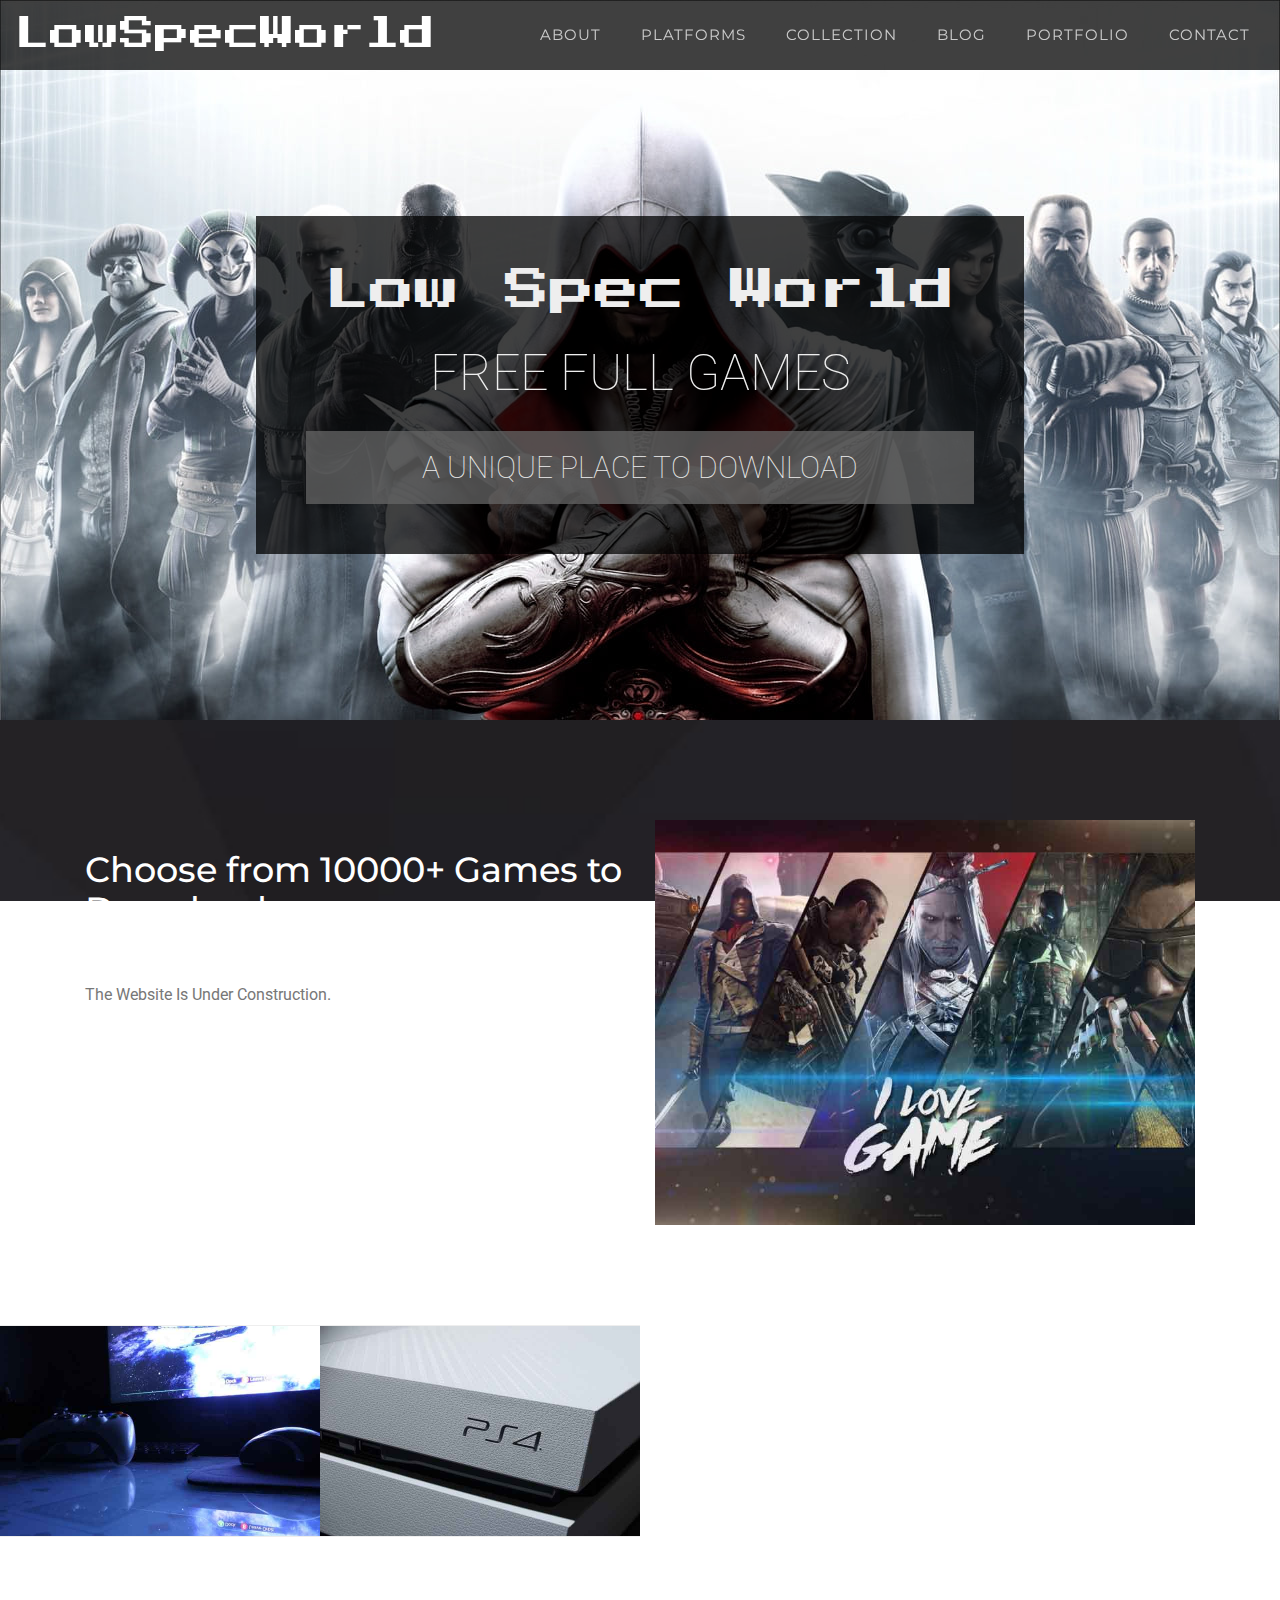
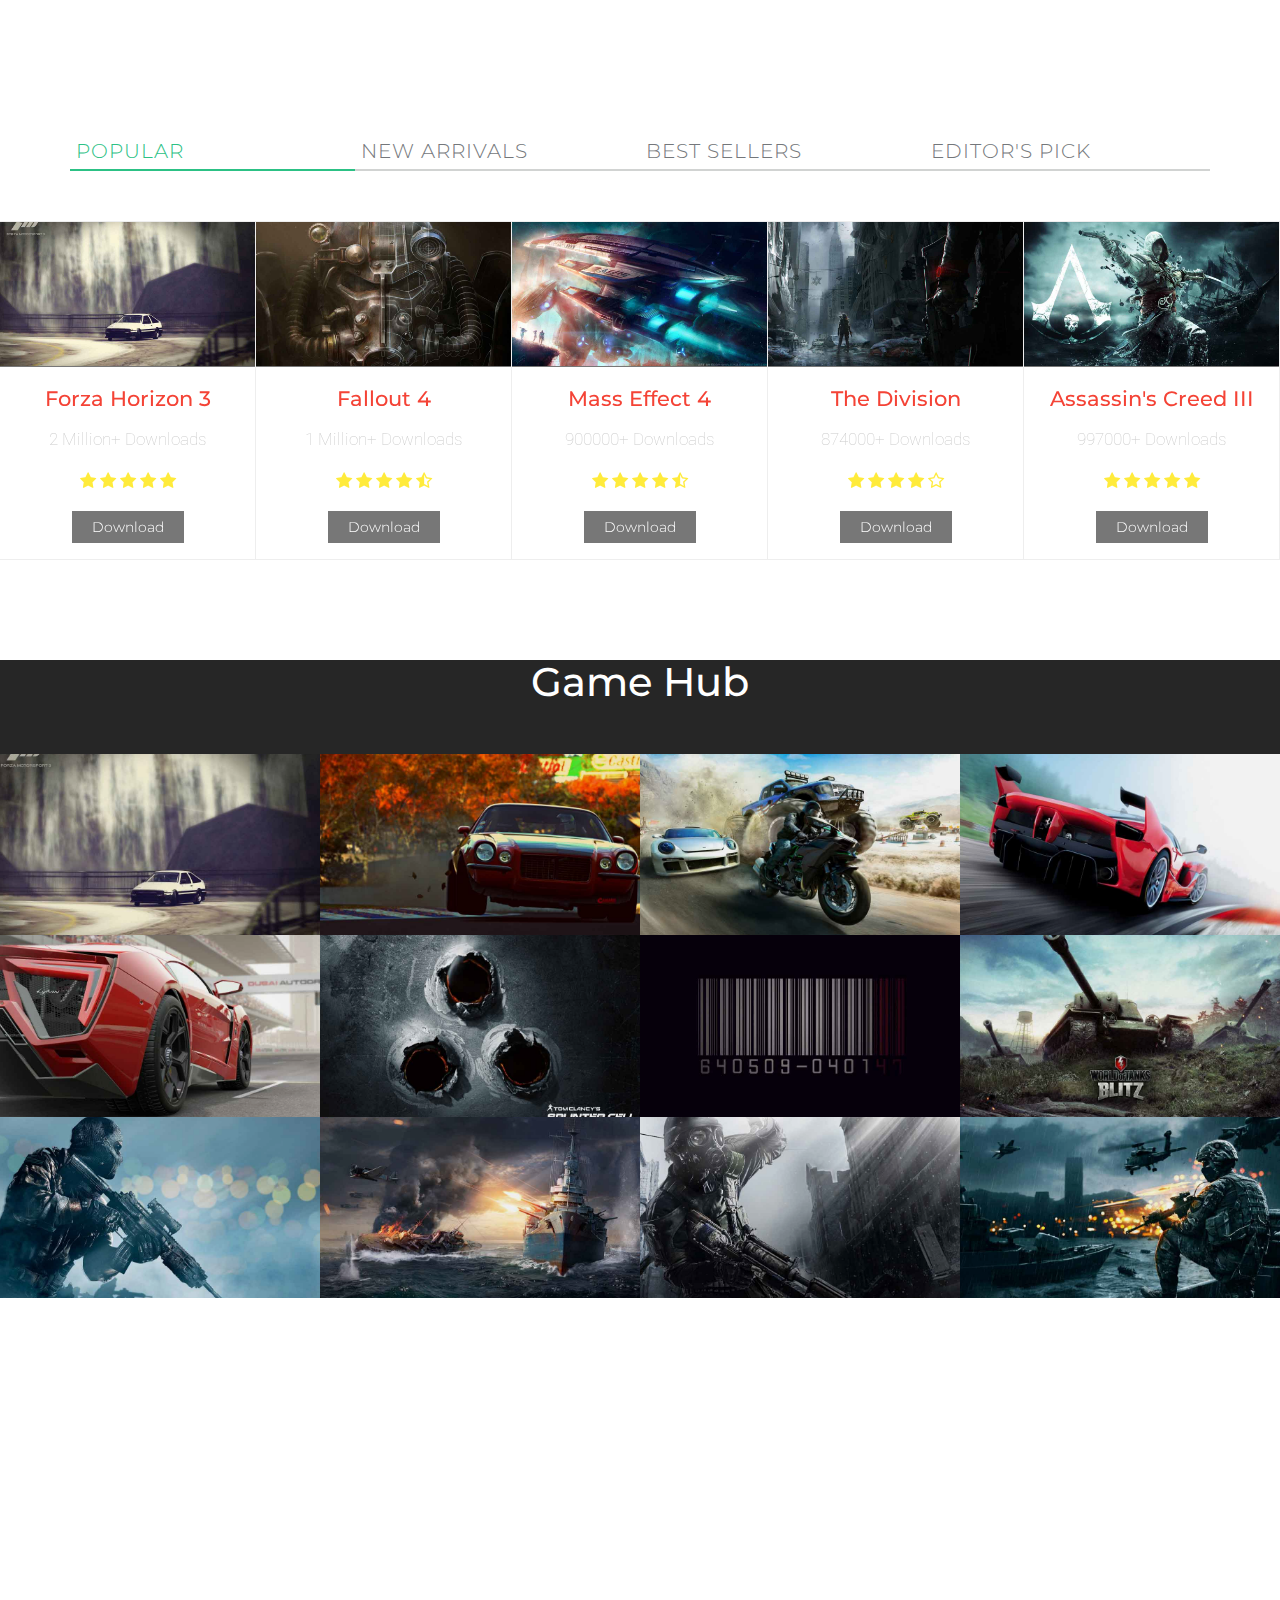
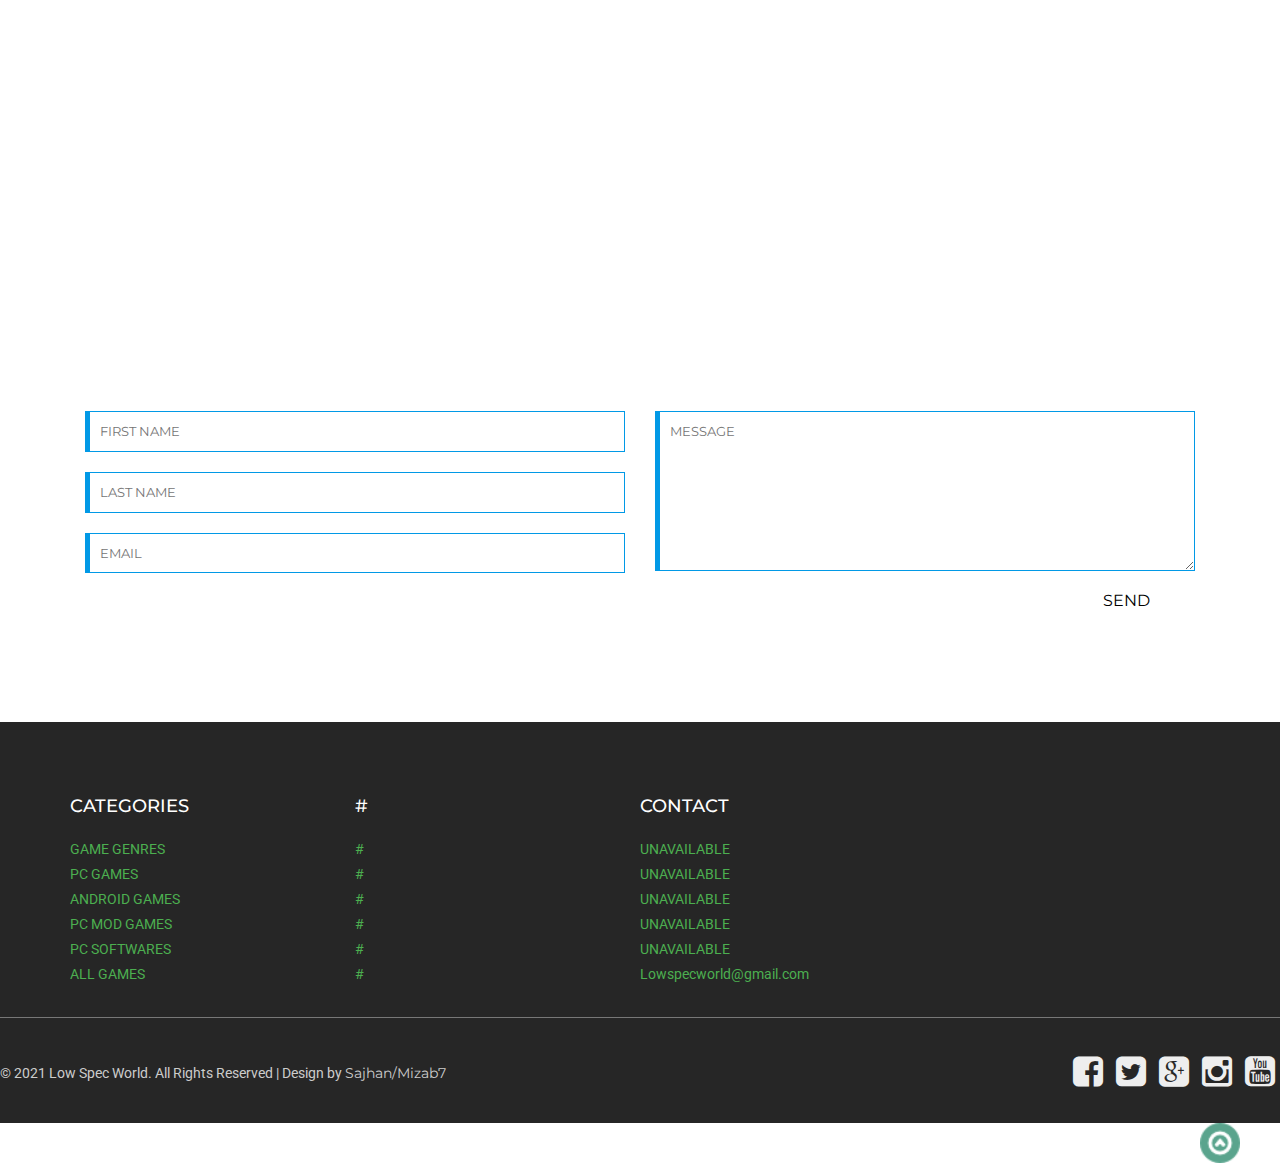
==== index.html @ 1984e118 "update" ====
<!--
	Author: SAJHAN&MISHAB
	Author URL: https://sajhanxmuhd.tk
-->



<!DOCTYPE html>
<html lang="zxx">



<!-- Head -->
<head>

<title>Low Spec World| Home :: </title>

<!-- Meta-Tags -->
<meta name="viewport" content="width=device-width, initial-scale=1">
<meta http-equiv="Content-Type" content="text/html; charset=utf-8">
<meta name="keywords" content="Gaming World a Responsive Web Template, Bootstrap Web Templates, Flat Web Templates, Android Compatible Web Template, Smartphone Compatible Web Template, Free Webdesigns for Nokia, Samsung, LG, Sony Ericsson, Motorola Web Design">
<script type="application/x-javascript"> addEventListener("load", function() { setTimeout(hideURLbar, 0); }, false); function hideURLbar(){ window.scrollTo(0,1); } </script>
<!-- //Meta-Tags -->

<!-- Custom-Stylesheet-Links -->
<!-- Bootstrap-CSS -->	  <link rel="stylesheet" href="css/bootstrap.min.css"  type="text/css" media="all">
<!-- Index-Page-CSS -->	  <link rel="stylesheet" href="css/style.css"		   type="text/css" media="all">
<!-- Owl-Carousel-CSS --> <link rel="stylesheet" href="css/owl.carousel.css"   type="text/css" media="all">
<!-- Chocolat-CSS -->	  <link rel="stylesheet" href="css/chocolat.css"	   type="text/css" media="all">
<!-- Animate-CSS -->	  <link rel="stylesheet" href="css/animate-custom.css" type="text/css" media="all">
<!-- //Custom-Stylesheet-Links -->

<!-- Fonts -->
<link rel="stylesheet" href="//fonts.googleapis.com/css?family=Montserrat:400,700"	   type="text/css" media="all">
<link rel="stylesheet" href="//fonts.googleapis.com/css?family=Roboto:400,100,300,500" type="text/css" media="all">
<link rel="stylesheet" href="//fonts.googleapis.com/css?family=Press+Start+2P"		   type="text/css" media="all">
<!-- //Fonts -->

<!-- Font-Awesome-File-Links -->
<!-- CSS --> <link rel="stylesheet" href="css/font-awesome.min.css" 	 type="text/css" media="all">
<!-- TTF --> <link rel="stylesheet" href="fonts/fontawesome-webfont.ttf" type="text/css" media="all">
<!-- //Font-Awesome-File-Links -->


</head>
<!-- //Head -->
<!-- Body -->
<body>


	<!-- Header -->
	<div class="agileheader" id="agileitshome">

		<!-- Navigation -->
		<div class="w3lsnavigation">
			<nav class="navbar navbar-inverse agilehover-effect wthreeeffect navbar-default">

				<div class="navbar-header">
					<button type="button" class="navbar-toggle collapsed" data-toggle="collapse" data-target="#navbar" aria-expanded="false" aria-controls="navbar">
						<span class="sr-only">Toggle navigation</span>
						<span class="icon-bar"></span>
						<span class="icon-bar"></span>
						<span class="icon-bar"></span>
					</button>
					<!-- Logo -->
					<div class="logo">
						<a class="navbar-brand logo-w3l button" href="https://sajhan.github.io/Lowspecworld/">LowSpecWorld</a>
					</div>
					<!-- //Logo -->
				</div>

				<div id="navbar" class="navbar-collapse navbar-right collapse">
					<ul class="nav navbar-nav navbar-right cross-effect" id="cross-effect">
						<li><a class="scroll" href="#w3lsaboutaits">ABOUT</a></li>
						<li><a class="scroll" href="#agileinfoplatforms">PLATFORMS</a></li>
						<li><a class="scroll" href="#wthreetabsaits">COLLECTION</a></li>
						<li><a class="scroll" href="#wthreeblogsaits">BLOG</a></li>
						<li><a class="scroll" href="#w3portfolioaits">PORTFOLIO</a></li>
						<li><a class="scroll" href="#agilecontactw3ls">CONTACT</a></li>
						<li class="dropdown">
						</li>
					</ul>
				</div><!-- //Navbar-Collapse -->

			</nav>
		</div>
		<!-- //Navigation -->

		<!-- Slider -->
		<div class="slider">
			<ul class="rslides" id="slider">
				<li class="first-slide w3ls">
					<img src="images/slide-1.jpg" alt="Gaming World">
					<div class="heading">
						<h1>Low Spec World</h1>
						<h2>FREE FULL GAMES</h2>
						<h3>A UNIQUE PLACE TO DOWNLOAD</h3>
					</div>
				</li>
				<li class="second-slide aits">
					<img src="images/slide-2.jpg" alt="Gaming World">
				</li>
				<li class="third-slide w3-agileits">
					<img src="images/slide-3.jpg" alt="Gaming World">
				</li>
				<li class="fourth-slide agileinfo">
					<img src="images/slide-4.jpg" alt="Gaming World">
				</li>
				<li class="fifth-slide wthree">
					<img src="images/slide-5.jpg" alt="Gaming World">
				</li>
			</ul>
		</div>
		<!-- //Slider -->
	<!-- //Header -->
	<!-- About -->
	<div class="w3lsaboutaits" id="w3lsaboutaits">
		<div class="container">
			<div class="w3lsaboutaits-grids">
				<div class="col-md-6 w3lsaboutaits-grid w3lsaboutaits-grid-1">
					<h3>Choose from 10000+ Games to Download</h3>
					<p>The Website Is Under Construction.</p>
				</div>
				<div class="col-md-6 w3lsaboutaits-grid w3lsaboutaits-grid-2">
					<img src="images/about.jpg" alt="LowSpecWorld">
				</div>
				<div class="clearfix"></div>
			</div>
		</div>
	</div>
	<!-- //About -->
	<!-- Platforms -->
	<div class="agileinfoplatforms" id="agileinfoplatforms">
		<div class="agileinfoplatformsgrids">
			<div class="col-md-3 w3agile_gallery_grid w3agile_gallery_grid1">
				<div class="w3agile_gallery_image">
					<figure>
						<img src="images/platform-1.jpg" alt="LowSpecWorld" class="img-responsive">
						<figcaption>
							<h4>PC</h4>
							<p><span><img src="images/platform-1-icon.png" alt="LowSpecWorld"></span></p>
						</figcaption>
					</figure>
				</div>
			</div>
			<div class="col-md-3 w3agile_gallery_grid w3agile_gallery_grid2">
				<div class="w3agile_gallery_image">
					<figure>
						<img src="images/platform-2.jpg" alt="LowSpecWorld" class="img-responsive">
						<figcaption>
							<h4>Android</h4>
							<p><span><img src="images/platform-2-icon.png" alt="LowSpecWorld"></span></p>
						</figcaption>
					</figure>
				</div>
			</div>
		<div class="clearfix"></div>
	</div>
	<!-- //Platforms -->
	<!-- Tabs -->
	<div class="wthreetabsaits" id="wthreetabsaits">
		<section>
			<a href="https://sajhanxmuhd.tk/"><h3>Games Download</h3></a>
			<div class="tabs tabs-style-line">
				<nav class="container">
					<ul>
						<li><a href="#section-line-1"><span>POPULAR</span></a></li>
						<li><a href="#section-line-2"><span>NEW ARRIVALS</span></a></li>
						<li><a href="#section-line-3"><span>BEST SELLERS</span></a></li>
						<li><a href="#section-line-4"><span>EDITOR'S PICK</span></a></li>
					</ul>
				</nav>
				<div class="content-wrap">
					<section id="section-line-1">
						<div id="owl-demo" class="owl-carousel text-center">
							<div class="item">
								<div class="agileinfoitem-image">
									<img src="images/popular-1.jpg" alt="Gaming World">
								</div>
								<h3>Forza Horizon 3</h3>
								<h4>2 Million+ Downloads</h4>
								<div class="wthreeratingaits">
									<ul>
										<li><i class="fa fa-star" aria-hidden="true"></i></li>
										<li><i class="fa fa-star" aria-hidden="true"></i></li>
										<li><i class="fa fa-star" aria-hidden="true"></i></li>
										<li><i class="fa fa-star" aria-hidden="true"></i></li>
										<li><i class="fa fa-star" aria-hidden="true"></i></li>
									</ul>
								</div>
								<div class="wthreeitemdownload">
									<a href="#">Download</a>
								</div>
							</div>
							<div class="item">
								<div class="agileinfoitem-image">
									<img src="images/popular-2.jpg" alt="Gaming World">
								</div>
								<h3>Fallout 4</h3>
								<h4>1 Million+ Downloads</h4>
								<div class="wthreeratingaits">
									<ul>
										<li><i class="fa fa-star" aria-hidden="true"></i></li>
										<li><i class="fa fa-star" aria-hidden="true"></i></li>
										<li><i class="fa fa-star" aria-hidden="true"></i></li>
										<li><i class="fa fa-star" aria-hidden="true"></i></li>
										<li><i class="fa fa-star-half-o" aria-hidden="true"></i></li>
									</ul>
								</div>
								<div class="wthreeitemdownload">
									<a href="#">Download</a>
								</div>
							</div>
							<div class="item">
								<div class="agileinfoitem-image">
									<img src="images/popular-3.jpg" alt="Gaming World">
								</div>
								<h3>Mass Effect 4</h3>
								<h4>900000+ Downloads</h4>
								<div class="wthreeratingaits">
									<ul>
										<li><i class="fa fa-star" aria-hidden="true"></i></li>
										<li><i class="fa fa-star" aria-hidden="true"></i></li>
										<li><i class="fa fa-star" aria-hidden="true"></i></li>
										<li><i class="fa fa-star" aria-hidden="true"></i></li>
										<li><i class="fa fa-star-half-o" aria-hidden="true"></i></li>
									</ul>
								</div>
								<div class="wthreeitemdownload">
									<a href="#">Download</a>
								</div>
							</div>
							<div class="item">
								<div class="agileinfoitem-image">
									<img src="images/popular-4.jpg" alt="Gaming World">
								</div>
								<h3>The Division</h3>
								<h4>874000+ Downloads</h4>
								<div class="wthreeratingaits">
									<ul>
										<li><i class="fa fa-star" aria-hidden="true"></i></li>
										<li><i class="fa fa-star" aria-hidden="true"></i></li>
										<li><i class="fa fa-star" aria-hidden="true"></i></li>
										<li><i class="fa fa-star" aria-hidden="true"></i></li>
										<li><i class="fa fa-star-o" aria-hidden="true"></i></li>
									</ul>
								</div>
								<div class="wthreeitemdownload">
									<a href="#">Download</a>
								</div>
							</div>
							<div class="item">
								<div class="agileinfoitem-image">
									<img src="images/popular-5.jpg" alt="Gaming World">
								</div>
								<h3>Assassin's Creed III</h3>
								<h4>997000+ Downloads</h4>
								<div class="wthreeratingaits">
									<ul>
										<li><i class="fa fa-star" aria-hidden="true"></i></li>
										<li><i class="fa fa-star" aria-hidden="true"></i></li>
										<li><i class="fa fa-star" aria-hidden="true"></i></li>
										<li><i class="fa fa-star" aria-hidden="true"></i></li>
										<li><i class="fa fa-star" aria-hidden="true"></i></li>
									</ul>
								</div>
								<div class="wthreeitemdownload">
									<a href="#">Download</a>
								</div>
							</div>
							<div class="item">
								<div class="agileinfoitem-image">
									<img src="images/popular-6.jpg" alt="Gaming World">
								</div>
								<h3>The Elder Scrolls</h3>
								<h4>688000+ Downloads</h4>
								<div class="wthreeratingaits">
									<ul>
										<li><i class="fa fa-star" aria-hidden="true"></i></li>
										<li><i class="fa fa-star" aria-hidden="true"></i></li>
										<li><i class="fa fa-star" aria-hidden="true"></i></li>
										<li><i class="fa fa-star" aria-hidden="true"></i></li>
										<li><i class="fa fa-star-half-o" aria-hidden="true"></i></li>
									</ul>
								</div>
								<div class="wthreeitemdownload">
									<a href="#">Download</a>
								</div>
							</div>
							<div class="item">
								<div class="agileinfoitem-image">
									<img src="images/popular-7.jpg" alt="Gaming World">
								</div>
								<h3>Watch Dogs</h3>
								<h4>589000+ Downloads</h4>
								<div class="wthreeratingaits">
									<ul>
										<li><i class="fa fa-star" aria-hidden="true"></i></li>
										<li><i class="fa fa-star" aria-hidden="true"></i></li>
										<li><i class="fa fa-star" aria-hidden="true"></i></li>
										<li><i class="fa fa-star" aria-hidden="true"></i></li>
										<li><i class="fa fa-star-o" aria-hidden="true"></i></li>
									</ul>
								</div>
								<div class="wthreeitemdownload">
									<a href="#">Download</a>
								</div>
							</div>
							<div class="item">
								<div class="agileinfoitem-image">
									<img src="images/popular-8.jpg" alt="Gaming World">
								</div>
								<h3>Titanfall</h3>
								<h4>800000+ Downloads</h4>
								<div class="wthreeratingaits">
									<ul>
										<li><i class="fa fa-star" aria-hidden="true"></i></li>
										<li><i class="fa fa-star" aria-hidden="true"></i></li>
										<li><i class="fa fa-star" aria-hidden="true"></i></li>
										<li><i class="fa fa-star-half-o" aria-hidden="true"></i></li>
										<li><i class="fa fa-star-o" aria-hidden="true"></i></li>
									</ul>
								</div>
								<div class="wthreeitemdownload">
									<a href="#">Download</a>
								</div>
							</div>
							<div class="item">
								<div class="agileinfoitem-image">
									<img src="images/popular-9.jpg" alt="Gaming World">
								</div>
								<h3>The Witcher 3</h3>
								<h4>950000+ Downloads</h4>
								<div class="wthreeratingaits">
									<ul>
										<li><i class="fa fa-star" aria-hidden="true"></i></li>
										<li><i class="fa fa-star" aria-hidden="true"></i></li>
										<li><i class="fa fa-star" aria-hidden="true"></i></li>
										<li><i class="fa fa-star" aria-hidden="true"></i></li>
										<li><i class="fa fa-star-o" aria-hidden="true"></i></li>
									</ul>
								</div>
								<div class="wthreeitemdownload">
									<a href="#">Download</a>
								</div>
							</div>
							<div class="item">
								<div class="agileinfoitem-image">
									<img src="images/popular-10.jpg" alt="Gaming World">
								</div>
								<h3>Battlefield 4</h3>
								<h4>1 Million+ Downloads</h4>
								<div class="wthreeratingaits">
									<ul>
										<li><i class="fa fa-star" aria-hidden="true"></i></li>
										<li><i class="fa fa-star" aria-hidden="true"></i></li>
										<li><i class="fa fa-star" aria-hidden="true"></i></li>
										<li><i class="fa fa-star" aria-hidden="true"></i></li>
										<li><i class="fa fa-star" aria-hidden="true"></i></li>
									</ul>
								</div>
								<div class="wthreeitemdownload">
									<a href="#">Download</a>
								</div>
							</div>
						</div>
					</section>
					<section id="section-line-2">
						<div id="owl-demo1" class="owl-carousel text-center">
							<div class="item">
								<div class="agileinfoitem-image">
									<img src="images/new-1.jpg" alt="Gaming World">
								</div>
								<h3>Call of Duty: Ghosts</h3>
								<h4>3 Million+ Downloads</h4>
								<div class="wthreeratingaits">
									<ul>
										<li><i class="fa fa-star" aria-hidden="true"></i></li>
										<li><i class="fa fa-star" aria-hidden="true"></i></li>
										<li><i class="fa fa-star" aria-hidden="true"></i></li>
										<li><i class="fa fa-star" aria-hidden="true"></i></li>
										<li><i class="fa fa-star" aria-hidden="true"></i></li>
									</ul>
								</div>
								<div class="wthreeitemdownload">
									<a href="#">Download</a>
								</div>
							</div>
							<div class="item">
								<div class="agileinfoitem-image">
									<img src="images/new-2.jpg" alt="Gaming World">
								</div>
								<h3>Mortal Kombat X</h3>
								<h4>1.5 Million+ Downloads</h4>
								<div class="wthreeratingaits">
									<ul>
										<li><i class="fa fa-star" aria-hidden="true"></i></li>
										<li><i class="fa fa-star" aria-hidden="true"></i></li>
										<li><i class="fa fa-star" aria-hidden="true"></i></li>
										<li><i class="fa fa-star" aria-hidden="true"></i></li>
										<li><i class="fa fa-star-o" aria-hidden="true"></i></li>
									</ul>
								</div>
								<div class="wthreeitemdownload">
									<a href="#">Download</a>
								</div>
							</div>
							<div class="item">
								<div class="agileinfoitem-image">
									<img src="images/new-3.jpg" alt="Gaming World">
								</div>
								<h3>Guild Wars 2</h3>
								<h4>530000+ Downloads</h4>
								<div class="wthreeratingaits">
									<ul>
										<li><i class="fa fa-star" aria-hidden="true"></i></li>
										<li><i class="fa fa-star" aria-hidden="true"></i></li>
										<li><i class="fa fa-star" aria-hidden="true"></i></li>
										<li><i class="fa fa-star-half-o" aria-hidden="true"></i></li>
										<li><i class="fa fa-star-o" aria-hidden="true"></i></li>
									</ul>
								</div>
								<div class="wthreeitemdownload">
									<a href="#">Download</a>
								</div>
							</div>
							<div class="item">
								<div class="agileinfoitem-image">
									<img src="images/new-4.jpg" alt="Gaming World">
								</div>
								<h3>League of Legends</h3>
								<h4>974000+ Downloads</h4>
								<div class="wthreeratingaits">
									<ul>
										<li><i class="fa fa-star" aria-hidden="true"></i></li>
										<li><i class="fa fa-star" aria-hidden="true"></i></li>
										<li><i class="fa fa-star" aria-hidden="true"></i></li>
										<li><i class="fa fa-star" aria-hidden="true"></i></li>
										<li><i class="fa fa-star-o" aria-hidden="true"></i></li>
									</ul>
								</div>
								<div class="wthreeitemdownload">
									<a href="#">Download</a>
								</div>
							</div>
							<div class="item">
								<div class="agileinfoitem-image">
									<img src="images/new-5.jpg" alt="Gaming World">
								</div>
								<h3>Child of Eden</h3>
								<h4>457000+ Downloads</h4>
								<div class="wthreeratingaits">
									<ul>
										<li><i class="fa fa-star" aria-hidden="true"></i></li>
										<li><i class="fa fa-star" aria-hidden="true"></i></li>
										<li><i class="fa fa-star" aria-hidden="true"></i></li>
										<li><i class="fa fa-star" aria-hidden="true"></i></li>
										<li><i class="fa fa-star-half-o" aria-hidden="true"></i></li>
									</ul>
								</div>
								<div class="wthreeitemdownload">
									<a href="#">Download</a>
								</div>
							</div>
							<div class="item">
								<div class="agileinfoitem-image">
									<img src="images/new-6.jpg" alt="Gaming World">
								</div>
								<h3>Dark Souls III</h3>
								<h4>788000+ Downloads</h4>
								<div class="wthreeratingaits">
									<ul>
										<li><i class="fa fa-star" aria-hidden="true"></i></li>
										<li><i class="fa fa-star" aria-hidden="true"></i></li>
										<li><i class="fa fa-star" aria-hidden="true"></i></li>
										<li><i class="fa fa-star" aria-hidden="true"></i></li>
										<li><i class="fa fa-star" aria-hidden="true"></i></li>
									</ul>
								</div>
								<div class="wthreeitemdownload">
									<a href="#">Download</a>
								</div>
							</div>
							<div class="item">
								<div class="agileinfoitem-image">
									<img src="images/new-7.jpg" alt="Gaming World">
								</div>
								<h3>World of Warships</h3>
								<h4>489000+ Downloads</h4>
								<div class="wthreeratingaits">
									<ul>
										<li><i class="fa fa-star" aria-hidden="true"></i></li>
										<li><i class="fa fa-star" aria-hidden="true"></i></li>
										<li><i class="fa fa-star" aria-hidden="true"></i></li>
										<li><i class="fa fa-star" aria-hidden="true"></i></li>
										<li><i class="fa fa-star-o" aria-hidden="true"></i></li>
									</ul>
								</div>
								<div class="wthreeitemdownload">
									<a href="#">Download</a>
								</div>
							</div>
							<div class="item">
								<div class="agileinfoitem-image">
									<img src="images/new-8.jpg" alt="Gaming World">
								</div>
								<h3>Metro 2033</h3>
								<h4>907000+ Downloads</h4>
								<div class="wthreeratingaits">
									<ul>
										<li><i class="fa fa-star" aria-hidden="true"></i></li>
										<li><i class="fa fa-star" aria-hidden="true"></i></li>
										<li><i class="fa fa-star" aria-hidden="true"></i></li>
										<li><i class="fa fa-star" aria-hidden="true"></i></li>
										<li><i class="fa fa-star-half-o" aria-hidden="true"></i></li>
									</ul>
								</div>
								<div class="wthreeitemdownload">
									<a href="#">Download</a>
								</div>
							</div>
							<div class="item">
								<div class="agileinfoitem-image">
									<img src="images/new-9.jpg" alt="Gaming World">
								</div>
								<h3>DOTA 2</h3>
								<h4>750000+ Downloads</h4>
								<div class="wthreeratingaits">
									<ul>
										<li><i class="fa fa-star" aria-hidden="true"></i></li>
										<li><i class="fa fa-star" aria-hidden="true"></i></li>
										<li><i class="fa fa-star" aria-hidden="true"></i></li>
										<li><i class="fa fa-star" aria-hidden="true"></i></li>
										<li><i class="fa fa-star-half-o" aria-hidden="true"></i></li>
									</ul>
								</div>
								<div class="wthreeitemdownload">
									<a href="#">Download</a>
								</div>
							</div>
							<div class="item">
								<div class="agileinfoitem-image">
									<img src="images/new-10.jpg" alt="Gaming World">
								</div>
								<h3>World of warcraft</h3>
								<h4>2 Million+ Downloads</h4>
								<div class="wthreeratingaits">
									<ul>
										<li><i class="fa fa-star" aria-hidden="true"></i></li>
										<li><i class="fa fa-star" aria-hidden="true"></i></li>
										<li><i class="fa fa-star" aria-hidden="true"></i></li>
										<li><i class="fa fa-star" aria-hidden="true"></i></li>
										<li><i class="fa fa-star" aria-hidden="true"></i></li>
									</ul>
								</div>
								<div class="wthreeitemdownload">
									<a href="#">Download</a>
								</div>
							</div>
						</div>
					</section>
					<section id="section-line-3">
						<div id="owl-demo2" class="owl-carousel text-center">
							<div class="item">
								<div class="agileinfoitem-image">
									<img src="images/best-1.jpg" alt="Gaming World">
								</div>
								<h3>Batman: Arkham</h3>
								<h4>2 Million+ Downloads</h4>
								<div class="wthreeratingaits">
									<ul>
										<li><i class="fa fa-star" aria-hidden="true"></i></li>
										<li><i class="fa fa-star" aria-hidden="true"></i></li>
										<li><i class="fa fa-star" aria-hidden="true"></i></li>
										<li><i class="fa fa-star" aria-hidden="true"></i></li>
										<li><i class="fa fa-star" aria-hidden="true"></i></li>
									</ul>
								</div>
								<div class="wthreeitemdownload">
									<a href="#">Download</a>
								</div>
							</div>
							<div class="item">
								<div class="agileinfoitem-image">
									<img src="images/best-2.jpg" alt="Gaming World">
								</div>
								<h3>Tomb Raider: Rise</h3>
								<h4>1.5 Million+ Downloads</h4>
								<div class="wthreeratingaits">
									<ul>
										<li><i class="fa fa-star" aria-hidden="true"></i></li>
										<li><i class="fa fa-star" aria-hidden="true"></i></li>
										<li><i class="fa fa-star" aria-hidden="true"></i></li>
										<li><i class="fa fa-star" aria-hidden="true"></i></li>
										<li><i class="fa fa-star-o" aria-hidden="true"></i></li>
									</ul>
								</div>
								<div class="wthreeitemdownload">
									<a href="#">Download</a>
								</div>
							</div>
							<div class="item">
								<div class="agileinfoitem-image">
									<img src="images/best-3.jpg" alt="Gaming World">
								</div>
								<h3>S.T.A.L.K.E.R. 2</h3>
								<h4>530000+ Downloads</h4>
								<div class="wthreeratingaits">
									<ul>
										<li><i class="fa fa-star" aria-hidden="true"></i></li>
										<li><i class="fa fa-star" aria-hidden="true"></i></li>
										<li><i class="fa fa-star" aria-hidden="true"></i></li>
										<li><i class="fa fa-star-half-o" aria-hidden="true"></i></li>
										<li><i class="fa fa-star-o" aria-hidden="true"></i></li>
									</ul>
								</div>
								<div class="wthreeitemdownload">
									<a href="#">Download</a>
								</div>
							</div>
							<div class="item">
								<div class="agileinfoitem-image">
									<img src="images/best-4.jpg" alt="Gaming World">
								</div>
								<h3>Minecraft</h3>
								<h4>974000+ Downloads</h4>
								<div class="wthreeratingaits">
									<ul>
										<li><i class="fa fa-star" aria-hidden="true"></i></li>
										<li><i class="fa fa-star" aria-hidden="true"></i></li>
										<li><i class="fa fa-star" aria-hidden="true"></i></li>
										<li><i class="fa fa-star" aria-hidden="true"></i></li>
										<li><i class="fa fa-star-o" aria-hidden="true"></i></li>
									</ul>
								</div>
								<div class="wthreeitemdownload">
									<a href="#">Download</a>
								</div>
							</div>
							<div class="item">
								<div class="agileinfoitem-image">
									<img src="images/best-5.jpg" alt="Gaming World">
								</div>
								<h3>Deadpool</h3>
								<h4>457000+ Downloads</h4>
								<div class="wthreeratingaits">
									<ul>
										<li><i class="fa fa-star" aria-hidden="true"></i></li>
										<li><i class="fa fa-star" aria-hidden="true"></i></li>
										<li><i class="fa fa-star" aria-hidden="true"></i></li>
										<li><i class="fa fa-star" aria-hidden="true"></i></li>
										<li><i class="fa fa-star-half-o" aria-hidden="true"></i></li>
									</ul>
								</div>
								<div class="wthreeitemdownload">
									<a href="#">Download</a>
								</div>
							</div>
							<div class="item">
								<div class="agileinfoitem-image">
									<img src="images/best-6.jpg" alt="Gaming World">
								</div>
								<h3>World of Tanks</h3>
								<h4>788000+ Downloads</h4>
								<div class="wthreeratingaits">
									<ul>
										<li><i class="fa fa-star" aria-hidden="true"></i></li>
										<li><i class="fa fa-star" aria-hidden="true"></i></li>
										<li><i class="fa fa-star" aria-hidden="true"></i></li>
										<li><i class="fa fa-star" aria-hidden="true"></i></li>
										<li><i class="fa fa-star" aria-hidden="true"></i></li>
									</ul>
								</div>
								<div class="wthreeitemdownload">
									<a href="#">Download</a>
								</div>
							</div>
							<div class="item">
								<div class="agileinfoitem-image">
									<img src="images/best-7.jpg" alt="Gaming World">
								</div>
								<h3>Crysis 3</h3>
								<h4>489000+ Downloads</h4>
								<div class="wthreeratingaits">
									<ul>
										<li><i class="fa fa-star" aria-hidden="true"></i></li>
										<li><i class="fa fa-star" aria-hidden="true"></i></li>
										<li><i class="fa fa-star" aria-hidden="true"></i></li>
										<li><i class="fa fa-star" aria-hidden="true"></i></li>
										<li><i class="fa fa-star-o" aria-hidden="true"></i></li>
									</ul>
								</div>
								<div class="wthreeitemdownload">
									<a href="#">Download</a>
								</div>
							</div>
							<div class="item">
								<div class="agileinfoitem-image">
									<img src="images/best-8.jpg" alt="Gaming World">
								</div>
								<h3>Hitman</h3>
								<h4>907000+ Downloads</h4>
								<div class="wthreeratingaits">
									<ul>
										<li><i class="fa fa-star" aria-hidden="true"></i></li>
										<li><i class="fa fa-star" aria-hidden="true"></i></li>
										<li><i class="fa fa-star" aria-hidden="true"></i></li>
										<li><i class="fa fa-star" aria-hidden="true"></i></li>
										<li><i class="fa fa-star-half-o" aria-hidden="true"></i></li>
									</ul>
								</div>
								<div class="wthreeitemdownload">
									<a href="#">Download</a>
								</div>
							</div>
							<div class="item">
								<div class="agileinfoitem-image">
									<img src="images/best-9.jpg" alt="Gaming World">
								</div>
								<h3>Call Of Duty 11</h3>
								<h4>750000+ Downloads</h4>
								<div class="wthreeratingaits">
									<ul>
										<li><i class="fa fa-star" aria-hidden="true"></i></li>
										<li><i class="fa fa-star" aria-hidden="true"></i></li>
										<li><i class="fa fa-star" aria-hidden="true"></i></li>
										<li><i class="fa fa-star" aria-hidden="true"></i></li>
										<li><i class="fa fa-star-half-o" aria-hidden="true"></i></li>
									</ul>
								</div>
								<div class="wthreeitemdownload">
									<a href="#">Download</a>
								</div>
							</div>
							<div class="item">
								<div class="agileinfoitem-image">
									<img src="images/best-10.jpg" alt="Gaming World">
								</div>
								<h3>DOOM</h3>
								<h4>2 Million+ Downloads</h4>
								<div class="wthreeratingaits">
									<ul>
										<li><i class="fa fa-star" aria-hidden="true"></i></li>
										<li><i class="fa fa-star" aria-hidden="true"></i></li>
										<li><i class="fa fa-star" aria-hidden="true"></i></li>
										<li><i class="fa fa-star" aria-hidden="true"></i></li>
										<li><i class="fa fa-star" aria-hidden="true"></i></li>
									</ul>
								</div>
								<div class="wthreeitemdownload">
									<a href="#">Download</a>
								</div>
							</div>
						</div>
					</section>
					<section id="section-line-4">
						<div id="owl-demo3" class="owl-carousel text-center">
							<div class="item">
								<div class="agileinfoitem-image">
									<img src="images/editor-1.jpg" alt="Gaming World">
								</div>
								<h3>Gran Turismo 6</h3>
								<h4>3 Million+ Downloads</h4>
								<div class="wthreeratingaits">
									<ul>
										<li><i class="fa fa-star" aria-hidden="true"></i></li>
										<li><i class="fa fa-star" aria-hidden="true"></i></li>
										<li><i class="fa fa-star" aria-hidden="true"></i></li>
										<li><i class="fa fa-star" aria-hidden="true"></i></li>
										<li><i class="fa fa-star" aria-hidden="true"></i></li>
									</ul>
								</div>
								<div class="wthreeitemdownload">
									<a href="#">Download</a>
								</div>
							</div>
							<div class="item">
								<div class="agileinfoitem-image">
									<img src="images/editor-2.jpg" alt="Gaming World">
								</div>
								<h3>The Crew</h3>
								<h4>1 Million+ Downloads</h4>
								<div class="wthreeratingaits">
									<ul>
										<li><i class="fa fa-star" aria-hidden="true"></i></li>
										<li><i class="fa fa-star" aria-hidden="true"></i></li>
										<li><i class="fa fa-star" aria-hidden="true"></i></li>
										<li><i class="fa fa-star" aria-hidden="true"></i></li>
										<li><i class="fa fa-star-half-o" aria-hidden="true"></i></li>
									</ul>
								</div>
								<div class="wthreeitemdownload">
									<a href="#">Download</a>
								</div>
							</div>
							<div class="item">
								<div class="agileinfoitem-image">
									<img src="images/editor-3.jpg" alt="Gaming World">
								</div>
								<h3>Assetto Corsa</h3>
								<h4>900000+ Downloads</h4>
								<div class="wthreeratingaits">
									<ul>
										<li><i class="fa fa-star" aria-hidden="true"></i></li>
										<li><i class="fa fa-star" aria-hidden="true"></i></li>
										<li><i class="fa fa-star" aria-hidden="true"></i></li>
										<li><i class="fa fa-star" aria-hidden="true"></i></li>
										<li><i class="fa fa-star-half-o" aria-hidden="true"></i></li>
									</ul>
								</div>
								<div class="wthreeitemdownload">
									<a href="#">Download</a>
								</div>
							</div>
							<div class="item">
								<div class="agileinfoitem-image">
									<img src="images/editor-4.jpg" alt="Gaming World">
								</div>
								<h3>Project CARS</h3>
								<h4>874000+ Downloads</h4>
								<div class="wthreeratingaits">
									<ul>
										<li><i class="fa fa-star" aria-hidden="true"></i></li>
										<li><i class="fa fa-star" aria-hidden="true"></i></li>
										<li><i class="fa fa-star" aria-hidden="true"></i></li>
										<li><i class="fa fa-star" aria-hidden="true"></i></li>
										<li><i class="fa fa-star-o" aria-hidden="true"></i></li>
									</ul>
								</div>
								<div class="wthreeitemdownload">
									<a href="#">Download</a>
								</div>
							</div>
							<div class="item">
								<div class="agileinfoitem-image">
									<img src="images/editor-5.jpg" alt="Gaming World">
								</div>
								<h3>Diablo III</h3>
								<h4>997000+ Downloads</h4>
								<div class="wthreeratingaits">
									<ul>
										<li><i class="fa fa-star" aria-hidden="true"></i></li>
										<li><i class="fa fa-star" aria-hidden="true"></i></li>
										<li><i class="fa fa-star" aria-hidden="true"></i></li>
										<li><i class="fa fa-star" aria-hidden="true"></i></li>
										<li><i class="fa fa-star" aria-hidden="true"></i></li>
									</ul>
								</div>
								<div class="wthreeitemdownload">
									<a href="#">Download</a>
								</div>
							</div>
							<div class="item">
								<div class="agileinfoitem-image">
									<img src="images/editor-6.jpg" alt="Gaming World">
								</div>
								<h3>BioShock Infinite</h3>
								<h4>688000+ Downloads</h4>
								<div class="wthreeratingaits">
									<ul>
										<li><i class="fa fa-star" aria-hidden="true"></i></li>
										<li><i class="fa fa-star" aria-hidden="true"></i></li>
										<li><i class="fa fa-star" aria-hidden="true"></i></li>
										<li><i class="fa fa-star" aria-hidden="true"></i></li>
										<li><i class="fa fa-star-half-o" aria-hidden="true"></i></li>
									</ul>
								</div>
								<div class="wthreeitemdownload">
									<a href="#">Download</a>
								</div>
							</div>
							<div class="item">
								<div class="agileinfoitem-image">
									<img src="images/editor-7.jpg" alt="Gaming World">
								</div>
								<h3>Shadow of Mordor</h3>
								<h4>589000+ Downloads</h4>
								<div class="wthreeratingaits">
									<ul>
										<li><i class="fa fa-star" aria-hidden="true"></i></li>
										<li><i class="fa fa-star" aria-hidden="true"></i></li>
										<li><i class="fa fa-star" aria-hidden="true"></i></li>
										<li><i class="fa fa-star" aria-hidden="true"></i></li>
										<li><i class="fa fa-star-o" aria-hidden="true"></i></li>
									</ul>
								</div>
								<div class="wthreeitemdownload">
									<a href="#">Download</a>
								</div>
							</div>
							<div class="item">
								<div class="agileinfoitem-image">
									<img src="images/editor-8.jpg" alt="Gaming World">
								</div>
								<h3>The Last of Us</h3>
								<h4>800000+ Downloads</h4>
								<div class="wthreeratingaits">
									<ul>
										<li><i class="fa fa-star" aria-hidden="true"></i></li>
										<li><i class="fa fa-star" aria-hidden="true"></i></li>
										<li><i class="fa fa-star" aria-hidden="true"></i></li>
										<li><i class="fa fa-star-half-o" aria-hidden="true"></i></li>
										<li><i class="fa fa-star-o" aria-hidden="true"></i></li>
									</ul>
								</div>
								<div class="wthreeitemdownload">
									<a href="#">Download</a>
								</div>
							</div>
							<div class="item">
								<div class="agileinfoitem-image">
									<img src="images/editor-9.jpg" alt="Gaming World">
								</div>
								<h3>Splinter Cell</h3>
								<h4>950000+ Downloads</h4>
								<div class="wthreeratingaits">
									<ul>
										<li><i class="fa fa-star" aria-hidden="true"></i></li>
										<li><i class="fa fa-star" aria-hidden="true"></i></li>
										<li><i class="fa fa-star" aria-hidden="true"></i></li>
										<li><i class="fa fa-star" aria-hidden="true"></i></li>
										<li><i class="fa fa-star-o" aria-hidden="true"></i></li>
									</ul>
								</div>
								<div class="wthreeitemdownload">
									<a href="#">Download</a>
								</div>
							</div>
							<div class="item">
								<div class="agileinfoitem-image">
									<img src="images/editor-10.jpg" alt="Gaming World">
								</div>
								<h3>Rainbow Six</h3>
								<h4>1 Million+ Downloads</h4>
								<div class="wthreeratingaits">
									<ul>
										<li><i class="fa fa-star" aria-hidden="true"></i></li>
										<li><i class="fa fa-star" aria-hidden="true"></i></li>
										<li><i class="fa fa-star" aria-hidden="true"></i></li>
										<li><i class="fa fa-star" aria-hidden="true"></i></li>
										<li><i class="fa fa-star" aria-hidden="true"></i></li>
									</ul>
								</div>
								<div class="wthreeitemdownload">
									<a href="#">Download</a>
								</div>
							</div>
						</div>
					</section>
				</div><!-- /content -->
			</div><!-- /tabs -->
		</section>
	</div>
	<!-- //Tabs -->
	<!-- Portfolio -->
	<div class="w3portfolioaits" id="w3portfolioaits">
	<h3>Game Hub</h3>
		<div class="w3portfolioaits-items">
			<div class="col-md-3 w3portfolioaits-item w3portfolioaits-item-1">
				<a class="example-image-link" href="images/popular-1.jpg" data-lightbox="example-set" data-title="">
					<div class="grid">
						<figure class="effect-apollo">
							<img src="images/popular-1.jpg" alt="Gaming World">
								<figcaption></figcaption>
						</figure>
					</div>
				</a>
			</div>
			<div class="col-md-3 w3portfolioaits-item w3portfolioaits-item-2">
				<a class="example-image-link" href="images/editor-1.jpg" data-lightbox="example-set" data-title="">
					<div class="grid">
						<figure class="effect-apollo">
							<img src="images/editor-1.jpg" alt="Gaming World">
								<figcaption></figcaption>
						</figure>
					</div>
				</a>
			</div>
			<div class="col-md-3 w3portfolioaits-item w3portfolioaits-item-3">
				<a class="example-image-link" href="images/editor-2.jpg" data-lightbox="example-set" data-title="">
					<div class="grid">
						<figure class="effect-apollo">
							<img src="images/editor-2.jpg" alt="Gaming World">
								<figcaption></figcaption>
						</figure>
					</div>
				</a>
			</div>
			<div class="col-md-3 w3portfolioaits-item w3portfolioaits-item-4">
				<a class="example-image-link" href="images/editor-3.jpg" data-lightbox="example-set" data-title="">
					<div class="grid">
						<figure class="effect-apollo">
							<img src="images/editor-3.jpg" alt="Gaming World">
								<figcaption></figcaption>
						</figure>
					</div>
				</a>
			</div>
			<div class="col-md-3 w3portfolioaits-item w3portfolioaits-item-5">
				<a class="example-image-link" href="images/editor-4.jpg" data-lightbox="example-set" data-title="">
					<div class="grid">
						<figure class="effect-apollo">
							<img src="images/editor-4.jpg" alt="Gaming World">
								<figcaption></figcaption>
						</figure>
					</div>
				</a>
			</div>
			<div class="col-md-3 w3portfolioaits-item w3portfolioaits-item-6">
				<a class="example-image-link" href="images/editor-9.jpg" data-lightbox="example-set" data-title="">
					<div class="grid">
						<figure class="effect-apollo">
							<img src="images/editor-9.jpg" alt="Gaming World">
								<figcaption></figcaption>
						</figure>
					</div>
				</a>
			</div>
			<div class="col-md-3 w3portfolioaits-item w3portfolioaits-item-7">
				<a class="example-image-link" href="images/best-8.jpg" data-lightbox="example-set" data-title="">
					<div class="grid">
						<figure class="effect-apollo">
							<img src="images/best-8.jpg" alt="Gaming World">
								<figcaption></figcaption>
						</figure>
					</div>
				</a>
			</div>
			<div class="col-md-3 w3portfolioaits-item w3portfolioaits-item-8">
				<a class="example-image-link" href="images/best-6.jpg" data-lightbox="example-set" data-title="">
					<div class="grid">
						<figure class="effect-apollo">
							<img src="images/best-6.jpg" alt="Gaming World">
								<figcaption></figcaption>
						</figure>
					</div>
				</a>
			</div>
			<div class="col-md-3 w3portfolioaits-item w3portfolioaits-item-9">
				<a class="example-image-link" href="images/new-1.jpg" data-lightbox="example-set" data-title="">
					<div class="grid">
						<figure class="effect-apollo">
							<img src="images/new-1.jpg" alt="Gaming World">
								<figcaption></figcaption>
						</figure>
					</div>
				</a>
			</div>
			<div class="col-md-3 w3portfolioaits-item w3portfolioaits-item-9">
				<a class="example-image-link" href="images/new-7.jpg" data-lightbox="example-set" data-title="">
					<div class="grid">
						<figure class="effect-apollo">
							<img src="images/new-7.jpg" alt="Gaming World">
								<figcaption></figcaption>
						</figure>
					</div>
				</a>
			</div>
			<div class="col-md-3 w3portfolioaits-item w3portfolioaits-item-9">
				<a class="example-image-link" href="images/new-8.jpg" data-lightbox="example-set" data-title="">
					<div class="grid">
						<figure class="effect-apollo">
							<img src="images/new-8.jpg" alt="Gaming World">
								<figcaption></figcaption>
						</figure>
					</div>
				</a>
			</div>
			<div class="col-md-3 w3portfolioaits-item w3portfolioaits-item-9">
				<a class="example-image-link" href="images/popular-10.jpg" data-lightbox="example-set" data-title="">
					<div class="grid">
						<figure class="effect-apollo">
							<img src="images/popular-10.jpg" alt="Gaming World">
								<figcaption></figcaption>
						</figure>
					</div>
				</a>
			</div>
			<div class="clearfix"></div>
		</div>

	</div>
	<!-- //Portfolio -->



	<!-- Stats -->
	<div class="w3lsstatsaits" id="w3lsstatsaits">
		<div class="container">

			<div class="w3lsstatsaits-info">
				<div class="col-md-3 w3lsstatsaits-grid w3lsstatsaits-grid-1">
					<div class="w3lsstatsaits-img">
						<img src="images/stats-1.png" alt="Corsa Racer">
					</div>
					<div class="w3lsstatsaitsstats counter" data-slno='1' data-min='0' data-max='10000' data-delay='5' data-increment=4>0</div>
					<p>Games</p>
				</div>
				<div class="col-md-3 w3lsstatsaits-grid w3lsstatsaits-grid-2">
					<div class="w3lsstatsaits-img">
						<img src="images/stats-2.png" alt="Corsa Racer">
					</div>
					<div class="w3lsstatsaitsstats counter" data-slno='1' data-min='0' data-max='1657033000' data-delay='5' data-increment="1">0</div>
					<p>Downloads</p>
				</div>
				<div class="col-md-3 w3lsstatsaits-grid w3lsstatsaits-grid-3">
					<div class="w3lsstatsaits-img">
						<img src="images/stats-3.png" alt="Corsa Racer">
					</div>
					<div class="w3lsstatsaitsstats counter" data-slno='1' data-min='0' data-max='192000' data-delay='5' data-increment="11">0</div>
					<p>Followers</p>
				</div>
				<div class="col-md-3 w3lsstatsaits-grid w3lsstatsaits-grid-4">
					<div class="w3lsstatsaits-img">
						<img src="images/stats-4.png" alt="Corsa Racer">
					</div>
					<div class="w3lsstatsaitsstats counter" data-slno='1' data-min='0' data-max='71600' data-delay='5' data-increment="1">0</div>
					<p>Online Gamers</p>
				</div>
				<div class="clearfix"></div>
			</div>

		</div>
	</div>
	<!-- //Stats -->



	<!-- Partners -->
	
	<!-- //Partners -->


	<!-- Contact -->
	<div class="agilecontactw3ls" id="agilecontactw3ls">
		<div class="container">
			<h3>Write to Us</h3>
			<form action="https://sendmail.lowspecworld@gmail.com/submitForm" method="post">
				<div class="col-md-6 agilecontactw3ls-grid agilecontactw3ls-grid-1">
					<input type="text" name="w3lName" placeholder="FIRST NAME" required="">
					<input type="text" name="w3lName" placeholder="LAST NAME" required="">
					<input type="email" name="w3lSender" placeholder="EMAIL" required="">
				</div>
				<div class="col-md-6 agilecontactw3ls-grid agilecontactw3ls-grid-2">
					<textarea name="w3lMessage" placeholder="MESSAGE" required=""></textarea>
					<div class="send-button">
						<input type="submit" value="SEND">
					</div>
				</div>
			</form>
		</div>
	</div>
	<!-- //Contact -->



	<!-- Footer -->
	<div class="agilefooterwthree" id="agilefooterwthree">
		<div class="container">
				<div class="col-md-3 agilefooterwthree-grid agilefooterwthree-grid2">
					<h4>CATEGORIES</h4>
					<ul>
						<li><a href="#">GAME GENRES</a></li>
						<li><a href="#">PC GAMES</a></li>
						<li><a href="#">ANDROID GAMES</a></li>
						<li><a href="#">PC MOD GAMES</a></li>
						<li><a href="#">PC SOFTWARES</a></li>
						<li><a href="#">ALL GAMES</a></li>
					</ul>
				</div>
				<div class="col-md-3 agilefooterwthree-grid agilefooterwthree-grid3">
					<h4>#</h4>
					<ul>
						<li><a href="#">#</a></li>
						<li><a href="#">#</a></li>
						<li><a href="#">#</a></li>
						<li><a href="#">#</a></li>
						<li><a href="#">#</a></li>
						<li><a href="#">#</a></li>
					</ul>
				</div>
				<div class="col-md-3 agilefooterwthree-grid agilefooterwthree-grid4">
					<h4>CONTACT</h4>
					<address>
						<ul>
							<li>UNAVAILABLE</li>
							<li>UNAVAILABLE</li>
							<li>UNAVAILABLE</li>
							<li>UNAVAILABLE</li>
							<li>UNAVAILABLE</li>
							<li><a class="mail" href="mailto:Lowspecworld.com">Lowspecworld@gmail.com</a></li>
						</ul>
					</address>
				</div>
				<div class="clearfix"></div>
			</div>

			<div class="agilefooterwthreebottom">
				<div class="col-md-6 agilefooterwthreebottom-grid agilefooterwthreebottom-grid1">
					<div class="copyright">
						<p>© 2021 Low Spec World. All Rights Reserved | Design by <a href="https://sajhanxmuhd.tk/" target="=_blank"> Sajhan/Mizab7 </a></p>
					</div>
				</div>
				<div class="col-md-6 agilefooterwthreebottom-grid agilefooterwthreebottom-grid2">
					<div class="agilesocialwthree">
						<ul class="social-icons">
							<li><a href="#" class="facebook w3ls" title="Go to Our Facebook Page"><i class="fa w3ls fa-facebook-square" aria-hidden="true"></i></a></li>
							<li><a href="#" class="twitter w3l" title="Go to Our Twitter Account"><i class="fa w3l fa-twitter-square" aria-hidden="true"></i></a></li>
							<li><a href="#" class="googleplus w3" title="Go to Our Google Plus Account"><i class="fa w3 fa-google-plus-square" aria-hidden="true"></i></a></li>
							<li><a href="#" class="instagram wthree" title="Go to Our Instagram Account"><i class="fa wthree fa-instagram" aria-hidden="true"></i></a></li>
							<li><a href="#" class="youtube w3layouts" title="Go to Our Youtube Channel"><i class="fa w3layouts fa-youtube-square" aria-hidden="true"></i></a></li>
						</ul>
					</div>
				</div>
			</div>

		</div>

		<a href="#agileitshome" class="agileto-top scroll" title="To Top"><img src="images/to-top.png" alt="Gaming World"></a>

	</div>
	<!-- //Footer -->



	<!-- Custom-JavaScript-File-Links -->

		<!-- Default-JavaScript -->   <script type="text/javascript" src="js/jquery-2.1.4.min.js"></script>
		<!-- Bootstrap-JavaScript --> <script type="text/javascript" src="js/bootstrap.min.js"></script>

		<!-- Resopnsive-Slider-JavaScript -->
			<script src="js/responsiveslides.min.js"></script>
			<script>
				$(function () {
					$("#slider").responsiveSlides({
						auto: true,
						nav: true,
						speed: 2000,
						namespace: "callbacks",
						pager: true,
					});
				});
			</script>
		<!-- //Resopnsive-Slider-JavaScript -->

		<!-- Tab-JavaScript -->
			<script src="js/cbpFWTabs.js"></script>
			<script>
				(function() {
					[].slice.call( document.querySelectorAll( '.tabs' ) ).forEach( function( el ) {
						new CBPFWTabs( el );
					});
				})();
			</script>
		<!-- //Tab-JavaScript -->

		<!-- Owl-Carousel-JavaScript -->
			<script src="js/owl.carousel.js"></script>
			<script>
				$(document).ready(function() {
					$("#owl-demo, #owl-demo1, #owl-demo2, #owl-demo3, #owl-demo4").owlCarousel({
						autoPlay: 3000,
						items : 5,
						itemsDesktop : [1024,4],
						itemsDesktopSmall : [414,3]
					});
				});
			</script>
		<!-- //Owl-Carousel-JavaScript -->

		<!-- Stats-Number-Scroller-Animation-JavaScript -->
			<script src="js/waypoints.min.js"></script> 
			<script src="js/counterup.min.js"></script> 
			<script>
				jQuery(document).ready(function( $ ) {
					$('.counter').counterUp({
						delay: 10,
						time: 1000
					});
				});
			</script>
		<!-- //Stats-Number-Scroller-Animation-JavaScript -->

		<!-- Popup-Box-JavaScript -->
			<script src="js/jquery.chocolat.js"></script>
			<script type="text/javascript">
				$(function() {
					$('.w3portfolioaits-item a').Chocolat();
				});
			</script>
		<!-- //Popup-Box-JavaScript -->

		<!-- Smooth-Scrolling-JavaScript -->
			<script type="text/javascript">
				jQuery(document).ready(function($) {
					$(".scroll").click(function(event){
						event.preventDefault();
						$('html,body').animate({scrollTop:$(this.hash).offset().top},1000);
					});
				});
			</script>
		<!-- //Smooth-Scrolling-JavaScript -->

	<!-- //Custom-JavaScript-File-Links -->



</body>
<!-- //Body -->



</html>
---- css/style.css ----
/*--
	Author: W3Layouts
	Author URL: http://w3layouts.com
--*/



/*-- Reset-Code --*/

body {
	padding: 0;
	margin: 0;
	background: #FFF;
	font-family: 'Roboto', sans-serif;
}

body a {
	transition: 0.5s all;
	-webkit-transition: 0.5s all;
	-moz-transition: 0.5s all;
	-o-transition: 0.5s all;
	-ms-transition: 0.5s all;
	text-decoration: none;
}

body a:hover {
	text-decoration: none;
}

body a:focus, a:hover {
	text-decoration: none;
}

input[type="button"], input[type="submit"], button.btn, button.btn:hover {
	transition: 0.5s all;
	-webkit-transition: 0.5s all;
	-moz-transition: 0.5s all;
	-o-transition: 0.5s all;
	-ms-transition: 0.5s all;
}

h1, h2, h3, h4, h5, h6 {
	margin: 0;
	padding: 0;
	text-align: center;
	font-family: 'Montserrat', sans-serif;
}

p {
	margin: 0;
}

ul {
	margin: 0;
	padding: 0;
}

label {
	margin: 0;
}

img {
	width: 100%;
}

a:focus, a:hover {
	text-decoration: none;
	outline: none;
}

.btn:focus, .btn:active:focus, .btn.active:focus {
	outline: none;
	box-shadow: none;
}

/*-- //Reset-Code --*/










/*-- Index-Page-Styling --*/





/*-- Header --*/

.agileheader {
	position: relative;
}

	/*-- Navbar --*/

	.w3lsnavigation {
		position: absolute;
		z-index: 9;
		width: 100%;
	}

	/*-- //Navbar --*/

	/*-- Logo --*/

	.navbar-inverse {
		background-color: rgba(0, 0, 0, 0.75);
		border: none;
		margin-bottom: 0;
		padding: 0;
		border-radius: 0;
	}

	.navbar-inverse .navbar-brand {
		color: #FFF;
		font-family: 'Press Start 2P', cursive;
		font-size: 35px;
		line-height: 38px;
	}

	.logo a:before {
		display: none;
	}

	/*-- //Logo --*/

	/*-- Hover-Effect --*/

	.agilehover-effect ul {
		margin:0;
		padding:0;
		text-align:center;
	}

	.agilehover-effect li {
		list-style:none;
		display:inline-block;
		margin: 10px 5px;
	}

	.agilehover-effect li a {
		font-family: 'Montserrat', sans-serif;
		font-size: 15px;
		position: relative;
		display: inline-block;
		outline: none;
		text-decoration: none;
		text-transform: uppercase;
		letter-spacing: 1px;
	}

	.agilehover-effect li a:hover, .agilehover-effect li a:focus {
		outline: none;
	}

	.wthreeeffect li a:hover {
		color:#FFF;
		-ms-animation: opacity forwards 1s;
		-moz-animation: opacity forwards 1s;
		-webkit-animation: opacity forwards 1s;
		animation: opacity forwards 1s;
	}

	@keyframes opacity {
		0% {
			opacity: 1;
		}
		100% {
			opacity: 1;
		}
	}

	.wthreeeffect li a:before, .wthreeeffect li a:after {
		position: absolute;
		top: -20px;
		left: 0;
		content: "O";
		display: block;
		width: 100%;
		font-size: 0px;
		color: #FFF;
		text-align: center;
		z-index: -100;
	}

	.wthreeeffect li a:hover::before {
		animation: drop 1s;
		-ms-animation: drop 1s;
		-moz-animation: drop 1s;
		-webkit-animation: drop 1s;
	}

	.wthreeeffect li a:hover::after {
		animation: drop 1s 0.5s;
		-ms-animation: drop 1s 0.5s;
		-moz-animation: drop 1s 0.5s;
		-webkit-animation: drop 1s 0.5s;
	}

	@keyframes drop {
		0% {
			opacity: 1;
			font-size: 0;
			top: 0;
		}
		100% {
			opacity: 0;
			font-size: 80px;
			top: -50px;
		}
	}

	.navbar-inverse .navbar-nav>li>a {
		color: #CCC;
	}

	.navbar-inverse .navbar-nav>li>a:hover {
		color: #FFF;
	}

	.navbar-inverse .navbar-nav>li>a:focus {
		color: #FFF;
	}

	/*-- //Hover-Effect --*/



	/*-- Dropdown-Menu --*/

	.dropdown-menu {
		background-color: rgba(10, 10, 10, 0.77);
		border: 2px ridge rgba(238, 238, 238, 0.13);
		border-radius: 5px;
		-moz-box-shadow: 0 -5px 10px 1px rgba(16, 16, 16, 0.57);
		-webkit-box-shadow: 0 -5px 10px 1px rgba(16, 16, 16, 0.57);
		box-shadow: 0 -5px 10px 1px rgba(16, 16, 16, 0.57);
		top: 60px;
		padding: 10px;
	}

	.dropdown-menu {
		width: 250px;
		text-align: left;
	}

	.w3loginagile h3, .w3registeragile h3 {
		font-size: 20px;
		color: #FFF;
		margin: 5px 0 15px;
	}

	.w3registeragile h3 {
		margin-top: 20px;
	}

	.w3loginagile input[type="text"], .w3loginagile input[type="password"], .w3registeragile input[type="text"], .w3registeragile input[type="password"] {
		width: 100%;
		padding: 7px;
		border: 1px solid #0199e6;
		color: #fff;
		outline: none;
		background: transparent;
		border-left: 5px solid #0199e6;
		border-radius: 0;
		margin-bottom: 10px;
		font-size: 14px;
		font-weight: 500;
	}

	.dropdown-menu input[type="submit"] {
		padding: 4px 25px;
		font-family: 'Montserrat', sans-serif;
		background-color: #FFF;
		color: #000;
		border: 3px solid transparent;
		font-size: 13px;
		float: left;
	}

	.dropdown-menu input[type="submit"]:hover {
		background-color: transparent;
		border-color: #0199e6;
		color: #FFF;
	}

	.navbar-inverse .navbar-nav>.open>a, .navbar-inverse .navbar-nav>.open>a:hover, .navbar-inverse .navbar-nav>.open>a:focus {
		color: #fff;
		background-color: transparent;
	}

	/*-- //Dropdown-Menu --*/



	/*-- Heading-1 --*/

	.agileheader .heading {
		position: absolute;
		left: 0;
		right: 0;
		top: 30%;
		background-color: rgba(0,0,0,0.75);
		width: 60%;
		margin: 0 auto;
		padding: 50px;
	}

	.heading h1 {
		font-family: 'Press Start 2P', cursive;
		font-size: 45px;
		color: #EEE;
	}

	.heading h2 {
		font-family: 'Roboto', sans-serif;
		font-size: 50px;
		font-weight: 100;
		color: #EEE;
		margin: 30px 0;
	}

	.heading h3 {
		font-family: 'Roboto', sans-serif;
		font-size: 40px;
		font-weight: 100;
		color: #EEE;
		padding: 20px;
		background-color: rgba(102, 102, 102, 0.75);
	}

	/*-- //Heading-1 --*/

	/*-- Slider --*/

	.rslides {
		position: relative;
		list-style: none;
		overflow: hidden;
		width: 100%;
		padding: 0;
		margin: 0;
	}

	.rslides li {
		-webkit-backface-visibility: hidden;
		position: absolute;
		display: none;
		width: 100%;
		left: 0;
		top: 0;
	}

	.rslides li:first-child {
		position: relative;
		display: block;
		float: left;
	}

	.rslides img {
		display: block;
		float: left;
		width: 100%;
		height: 100%;
		border: 0;
	}

	.callbacks_nav {
		display: none;
	}

	ul.callbacks_tabs.callbacks1_tabs {
		display: none;
	}

	/*-- //Slider --*/

/*-- //Header --*/



/*-- About --*/

.w3lsaboutaits {
	background-image: url(../images/tabs-bg.jpg);
	background-repeat: no-repeat;
	background-position: center;
	background-size: cover;
	-webkit-background-size: cover;
	-moz-background-size: cover;
	-o-background-size: cover;
	background-attachment: fixed;
	padding: 100px 0;
}

.w3lsaboutaits-grid-1 h3 {
	text-align: left;
	font-size: 35px;
	line-height: 40px;
	color: #FFF;
	margin: 30px 0 50px;
}

.w3lsaboutaits-grid-1 p {
	line-height: 30px;
	font-size: 16px;
	color: #777;
}

/*-- //About --*/



/*-- Platforms --*/

.w3agile_gallery_grid {
	padding: 0;
	border-top: 1px solid #EEE;
	border-bottom: 1px solid #EEE;
}

.w3agile_gallery_grid figure {
	margin: 0;
	padding: 0;
	position: relative;
	display: block;
	overflow: hidden;
}

.w3agile_gallery_grid figure:hover figcaption {
	-ms-filter: progid:DXImageTransform.Microsoft.Alpha(Opacity=100);
	filter: alpha(opacity=100);
	opacity: 1;
	-webkit-transform: rotate(0);
	-moz-transform: rotate(0);
	-o-transform: rotate(0);
	-ms-transform: rotate(0);
	transform: rotate(0);
	top: 0;
}

.w3agile_gallery_grid figcaption {
	-ms-filter: progid:DXImageTransform.Microsoft.Alpha(Opacity=0);
	filter: alpha(opacity=0);
	opacity: 0;
	position: absolute;
	height: 100%;
	width: 100%;
	top: -100%;
	background: rgba(0,0,0,.5);
	color: #fff;
	-webkit-transition: all .5s ease;
	-moz-transition: all .5s ease;
	-o-transition: all .5s ease;
	-ms-transition: all .5s ease;
	transition: all .5s ease;
	-webkit-transition-delay: .5s;
	-moz-transition-delay: .5s;
	-o-transition-delay: .5s;
	-ms-transition-delay: .5s;
	transition-delay: .5s;
	-webkit-transform: rotate(360deg);
	-moz-transform: rotate(360deg);
	-o-transform: rotate(360deg);
	-ms-transform: rotate(360deg);
	transform: rotate(360deg);
}

.w3agile_gallery_grid figcaption h4 {
	color: #FFF;
	padding: 0;
	position: relative;
	left: 100%;
	font-size: 40px;
	font-weight: 700;
	margin: 1em 0;
	-webkit-transition: all .5s;
	-moz-transition: all .5s;
	-o-transition: all .5s;
	-ms-transition: all .5s;
	transition: all .5s;
	-webkit-transition-delay: 1s;
	-moz-transition-delay: 1s;
	-o-transition-delay: 1s;
	-ms-transition-delay: 1s;
	transition-delay: 1s;
	text-align: center;
	text-transform: uppercase;
}

.w3agile_gallery_grid figcaption p {
	font-family: 'Open sans';
	line-height: 2em;
	text-align: center;
	padding: 0px 20px;
	margin-bottom: 0;
	position: relative;
	left: 100%;
	-webkit-transition: all .5s;
	-moz-transition: all .5s;
	-o-transition: all .5s;
	-ms-transition: all .5s;
	transition: all .5s;
	-webkit-transition-delay: 1.3s;
	-moz-transition-delay: 1.3s;
	-o-transition-delay: 1.3s;
	-ms-transition-delay: 1.3s;
	transition-delay: 1.3s;
}

.w3agile_gallery_grid figure:hover h4,.w3agile_gallery_grid figure:hover p {
	left: 0;
}

.w3agile_gallery_image p span img {
	width: 100px;
}

/*-- //Platforms --*/



/*-- Tabs --*/

.wthreetabsaits {
	background-image: url(../images/tabs-bg.jpg);
	background-repeat: no-repeat;
	background-position: center;
	background-size: cover;
	-webkit-background-size: cover;
	-moz-background-size: cover;
	-o-background-size: cover;
	background-attachment: fixed;
	padding: 100px 0;
}

.wthreetabsaits h3 {
	font-size: 40px;
	margin-bottom: 50px;
	color: #FFF;
}

.tabs {
	position: relative;
	overflow: hidden;
	margin: 0 auto;
	/*--w3layouts--*/
	/*--agileits--*/
	width: 100%;
	font-weight: 300;
	font-size: 1.25em;
}

.tabs nav {
	text-align: center;
}

.tabs nav ul {
	position: relative;
	display: -ms-flexbox;
	display: -webkit-flex;
	display: -moz-flex;
	display: -ms-flex;
	display: flex;
	margin: 0 auto;
	padding: 0;
	max-width: 1200px;
	list-style: none;
	/*--w3layouts--*/
	/*--agileits--*/
	-ms-box-orient: horizontal;
	-ms-box-pack: center;
	-webkit-flex-flow: row wrap;
	-moz-flex-flow: row wrap;
	-ms-flex-flow: row wrap;
	flex-flow: row wrap;
	-webkit-justify-content: center;
	-moz-justify-content: center;
	-ms-justify-content: center;
	justify-content: center;
}

.tabs nav ul li {
	position: relative;
	z-index: 1;
	display: inline-block;
	margin: 0;
	text-align: center;
	-webkit-flex: 1;
	-moz-flex: 1;
	-ms-flex: 1;
	flex: 1;
}

.tabs nav a {
	position: relative;
	display: block;
	overflow: hidden;
	text-overflow: ellipsis;
	white-space: nowrap;
	/*--w3layouts--*/
	/*--agileits--*/
	line-height: 2.5;
}

.tabs nav a span {
	vertical-align: middle;
	font-size: 20px;
}

.tabs nav li.tab-current a {
	color: #74777b;
}

.tabs nav a:focus {
	outline: none;
}

.content-wrap {
	position: relative;
	margin-top: 50px;
}

.content-wrap section {
	display: none;
	margin: 0 auto;
	max-width: 100%;
	text-align: center;
}

.content-wrap section.content-current {
	display: block;
}

.content-wrap section p {
	margin: 0;
	padding: 0.75em 0;
	color: rgba(40,44,42,0.05);
	font-weight: 900;
	font-size: 4em;
	/*--w3layouts--*/
	/*--agileits--*/
	line-height: 1;
}

.no-js .content-wrap section {
	display: block;
	padding-bottom: 2em;
	border-bottom: 1px solid rgba(255,255,255,0.6);
}

.no-flexbox nav ul {
	display: block;
}

.no-flexbox nav ul li {
	min-width: 15%;
	display: inline-block;
}

.tabs-style-line nav ul {
	padding: 0;
	max-width: none;
	box-shadow: inset 0 -2px #d1d3d2;
}

.tabs-style-line nav a {
	padding: 0.7em 0.4em;
	box-shadow: inset 0 -2px #d1d3d2;
	color: #74777b;
	text-align: left;
	text-transform: uppercase;
	letter-spacing: 1px;
	font-family: 'Montserrat', sans-serif;
	font-size: 0.8em;
	line-height: 1;
	-webkit-transition: color 1.5s, box-shadow 1.5s;
	transition: color 1.5s, box-shadow 1.5s;
}

.tabs-style-line nav a:hover, .tabs-style-line nav a:focus {
	box-shadow: inset 0 -2px #FFF;
	color: #FFF;
}

.tabs-style-line nav li.tab-current a {
	box-shadow: inset 0 -2px #2CC185;
	color: #2CC185;
}

.wthreetabsaits .item {
	border: 1px solid #EEE;
	border-left: none;
}

.agileinfoitem-image {
	border-bottom: 1px solid #777;
}

.wthreetabsaits .item h3 {
	font-size: 22px;
	color: #F44336;
	margin: 20px 0;
}

.wthreetabsaits .item h4 {
	font-family: 'Roboto', sans-serif;
	font-size: 17px;
	font-weight: 100;
	color: #CCC;
	margin-bottom: 20px;
}

/*-- Rating --*/

.wthreeratingaits {
	margin-bottom: 20px;
}

.wthreeratingaits ul li {
	display: inline-block;
	color: #FFEB3B;
}

/*-- //Rating --*/

.wthreetabsaits .item .wthreeitemdownload {
	margin-bottom: 20px;
}

.wthreeitemdownload a {
	padding: 7px 20px;
	background-color: #777;
	font-family: 'Montserrat', sans-serif;
	font-size: 14px;
	color: #FFF;
}

.wthreeitemdownload a:hover {
	color: #000;
	background-color: #FFF;
}

/*-- //Tabs --*/



/*-- Blogs --*/

.wthreeblogsaits {
	background-color: #262626;
	padding: 100px 0;
}

.wthreeblogsaits h3 {
	font-size: 40px;
	margin-bottom: 50px;
	color: #FFF;
}

.wthreeblogsaits-grid {
	padding: 0 10px;
}

.wthreeblogsaits-grid a {
	display: block;
	position: relative;
	margin-bottom: 25px;
}

.wthreeblogsaits-grid a:before {
	position: absolute;
	right: 0px;
	bottom: 0px;
	left: 0px;
	top: 0;
	content: "";
	filter: progid:DXImageTransform.Microsoft.Alpha(Opacity=0);
	opacity: 0;
	border: 10px solid #FFF;
	-moz-transition: all 0.7s ease;
	-o-transition: all 0.7s ease;
	-webkit-transition: all 0.7s ease;
	transition: all 0.7s ease;
}

.wthreeblogsaits-grid a:hover:before {
	filter: progid:DXImageTransform.Microsoft.Alpha(Opacity=100);
	opacity: 1;
}

@media only screen and (max-width: 767px) {
	.wthreeblogsaits-grid a img {
		width: 100%;
	}
}

.wthreeblogsaits span.w3date {
	color: #FFF;
	font-size: 15px;
}

.wthreeblogsaits-grid h4 a {
	color: #2CC185;
	margin-top: 20px;
	font-size: 20px;
	text-align: left;
	font-weight: 700;
}

.wthreeblogsaits-grid h4 a:before {
	display: none;
}

.wthreeblogsaits-grid p {
	font-size: 16px;
	color: #999;
	line-height: 25px;
	margin: 15px 0;
}

.wthreeblogsaits-grid button.btn {
	background: transparent;
	padding: 13px 30px;
	outline: none;
	border: 1px solid #FFF;
	border-radius: 0;
	line-height: 1;
	font-family: 'Montserrat', sans-serif;
	font-size: 12px;
}

.wthreeblogsaits-grid button.btn i.fa {
	margin-left: 10px;
	transition: 0.5s all;
	-webkit-transition: 0.5s all;
	-moz-transition: 0.5s all;
	-o-transition: 0.5s all;
	-ms-transition: 0.5s all;
}

.wthreeblogsaits-grid button.btn:hover i.fa {
	color: #2CC185;
	transition: 0.5s all;
	-webkit-transition: 0.5s all;
	-moz-transition: 0.5s all;
	-o-transition: 0.5s all;
	-ms-transition: 0.5s all;
}

.wthreeblogsaits-grid button.btn:hover {
	background-color: #000;
	border-color: #000;
}

.modal {
	background-color: rgba(0,0,0,0.75);
}

.modal-content {
	position: relative;
	background-color: #262626;
	border: 1px solid #FFF;
	border-radius: 0;
	outline: 0;
	-webkit-box-shadow: 0px 0px 75px 7px rgba(0,0,0,0.75);
	-moz-box-shadow: 0px 0px 75px 7px rgba(0,0,0,0.75);
	box-shadow: 0px 0px 75px 7px rgba(0,0,0,0.75);
}

.modal-body {
	padding: 30px;
}

.modal-title {
	line-height: 1;
	font-size: 30px;
	color: #2cc185;
}

.modal-body p {
	color: #CCC;
	font-size: 16px;
	line-height: 27px;
	padding: 25px 20px 0;
}

.close {
	font-size: 25px;
	color: #FFF;
	opacity: 1;
}

.close:hover, .close:focus {
	color: #FFF;
}

/*-- //Blogs --*/



/*-- Portfolio --*/

.w3portfolioaits-item {
	padding: 0;
}
.w3portfolioaits {
	background-color: #262626;
}
.w3portfolioaits h3 {
	font-size: 40px;
    margin-bottom: 50px;
    color: #FFF;
}

.grid figure {
	position: relative;
	float: left;
	overflow: hidden;
	height: auto;
	background: #000;
	text-align: center;
}

.grid figure img {
	position: relative;
	display: block;
	max-width: 100%;
	opacity: 0.8;
}

.grid figure figcaption {
	padding: 7em;
	color: #fff;
	text-transform: uppercase;
	font-size: 1.25em;
	-webkit-backface-visibility: hidden;
	backface-visibility: hidden;
}

.grid figure figcaption::before, .grid figure figcaption::after {
	pointer-events: none;
}

.grid figure figcaption, .grid figure figcaption > a {
	position: absolute;
	top: 0;
	left: 0;
	width: 100%;
	height: 100%;
}

figure.effect-apollo {
	background: #000;
}

figure.effect-apollo img {
	opacity: 0.95;
	-webkit-transition: opacity 0.35s, -webkit-transform 0.35s;
	transition: opacity 0.35s, transform 0.35s;
	-webkit-transform: scale3d(1.05,1.05,1);
	transform: scale3d(1.05,1.05,1);
}

figure.effect-apollo figcaption::before {
	position: absolute;
	top: 0;
	left: 0;
	width: 100%;
	height: 100%;
	background: rgba(255,255,255,0.5);
	content: '';
	-webkit-transition: -webkit-transform 0.6s;
	transition: transform 0.6s;
	-webkit-transform: scale3d(1.9,1.4,1) rotate3d(0,0,1,45deg) translate3d(0,-100%,0);
	transform: scale3d(1.9,1.4,1) rotate3d(0,0,1,45deg) translate3d(0,-100%,0);
}

figure.effect-apollo:hover img {
	opacity: 0.6;
	-webkit-transform: scale3d(1,1,1);
	transform: scale3d(1,1,1);
}

figure.effect-apollo:hover figcaption::before {
	-webkit-transform: scale3d(1.9,1.4,1) rotate3d(0,0,1,45deg) translate3d(0,100%,0);
	transform: scale3d(1.9,1.4,1) rotate3d(0,0,1,45deg) translate3d(0,100%,0);
}

/*-- //Portfolio --*/



/*-- Stats --*/

.w3lsstatsaits {
	background: url("../images/stats.jpg");
	background-repeat: no-repeat;
	background-attachment: fixed;
	background-position: center;
	background-size: cover;
	-webkit-background-size: cover;
	-moz-background-size: cover;
	-o-background-size: cover;
	color: #000;
	padding: 150px 0;
	font-family: 'Montserrat', sans-serif;
	border-top: 1px solid #FFF;
}

.w3lsstatsaits-info {
	text-align: center;
}

.w3lsstatsaits-img img {
	width: 100px;
}

.w3lsstatsaits-img {
	margin-bottom: 30px;
}

.w3lsstatsaitsstats {
	font-size: 35px;
	font-weight: 700;
	margin-bottom: 10px;
	color: #FFF;
}

.w3lsstatsaits-info p {
	font-size: 20px;
	color: #FFF;
}

/*-- //Stats --*/



/*-- Partners --*/

.aitspartnersw3l img {
	border: 1px solid #FFF;
	border-left: none;
}

/*-- //Partners --*/



/*-- Newsletter --*/

.w3lsnewsletter {
	padding: 50px 0;
	font-family: 'Montserrat', sans-serif;
}

.subscribe {
	padding-top: 8px;
}

.subscribe p {
	font-size: 25px;
}

.email-form {
	text-align: left;
}

.email-form input.email {
	padding: 15px 10px;
	width: 70%;
	color: #FFF;
	background-color: #000;
	border: 1px solid #FFF;
	outline: none;
}

.email-form input.submit {
	padding: 15px 35px;
	border: none;
	outline: none;
	color: #000;
	background-color: #2CC185;
	font-weight: 700;
	margin-left: 5px;
}

.email-form input.submit:hover {
	color: #FFF;
	background-color: #06876e;
}

/*-- //Newsletter --*/



/*-- Contact --*/

.agilecontactw3ls {
	background-image: url(../images/tabs-bg.jpg);
	background-repeat: no-repeat;
	background-position: center;
	background-size: cover;
	-webkit-background-size: cover;
	-moz-background-size: cover;
	-o-background-size: cover;
	background-attachment: fixed;
	padding: 100px 0;
}

.agilecontactw3ls h3 {
	font-size: 40px;
	margin-bottom: 50px;
	color: #FFF;
}

.agilecontactw3ls-grid input[type="text"], .agilecontactw3ls-grid input[type="email"], .agilecontactw3ls-grid textarea {
	width: 100%;
	padding: 10px;
	border: 1px solid #0199e6;
	color: #fff;
	outline: none;
	background: transparent;
	border-left: 5px solid #0199e6;
	border-radius: 0;
	margin-bottom: 20px;
	font-family: 'Montserrat', sans-serif;
	font-size: 13px;
}

.agilecontactw3ls-grid input[type="email"], .agilecontactw3ls-grid textarea {
	margin-bottom: 0;
}

.agilecontactw3ls-grid textarea {
	height: 160px;
}

.agilecontactw3ls-grid .send-button {
	margin-top: 5px;
}

.agilecontactw3ls input[type="submit"] {
	padding: 4px 40px;
	font-family: 'Montserrat', sans-serif;
	background-color: #FFF;
	color: #000;
	border: 5px solid transparent;
	font-size: 16px;
	float: right;
}

.agilecontactw3ls input[type="submit"]:hover {
	background-color: transparent;
	border-color: #0199e6;
	color: #FFF;
}

/*-- //Contact --*/



/*-- Footer --*/

.agilefooterwthree {
	background-color: #262626;
	padding: 75px 0;
}

.agilefooterwthree-grid, .agilefooterwthreebottom-grid {
	padding: 0;
}

.agilefooterwthree-grid h4 {
	text-align: left;
	color: #FFF;
	margin-bottom: 20px;
}

.agilefooterwthree-grid ul li {
	display: block;
	color: #4CAF50;
	line-height: 25px;
}

.agilefooterwthree-grid ul li a {
	color: #4CAF50;
}

.agilefooterwthree-grid ul li a:hover {
	color: #EEE;
}

.agilefooterwthreebottom {
	margin-top: 10px;
	padding-top: 30px;
	border-top: 1px solid #777;
}

/*-- //Footer --*/



/*-- Footer-Social-Icons --*/

.agilesocialwthree {
	text-align: right;
}

ul.social-icons li {
	display: inline-block;
	margin: 0 5px;
}

ul.social-icons li a {
	font-size: 35px;
	color: #EEE;
}

ul.social-icons li a.facebook:hover {
	color: #3b5998;
}

ul.social-icons li a.twitter:hover {
	color: #1dcaff;
}

ul.social-icons li a.googleplus:hover {
	color: #d34836;
}

ul.social-icons li a.instagram:hover {
	color: #517fa4;
}

ul.social-icons li a.youtube:hover {
	color: #bb0000;
}

/*-- //Footer-Social-Icons --*/



/*-- Copyright --*/

.copyright p {
	color: #CCC;
	line-height: 25px;
	margin-top: 13px;
}

.copyright p a {
	color: #CCC;
	font-family: 'Montserrat', sans-serif;
}

.copyright p a:hover {
	color: #FFF;
}

/*-- //Copyright --*/



/*-- Go-To-Top-Button --*/

.agileto-top img {
	width: 40px;
	float: right;
	margin-right: 40px;
}

/*-- //Go-To-Top-Button --*/



/*-- Text-Selection-Background-Color --*/

	/*-- Works on common browsers --*/
	::selection {
		background-color: #1e1e1e;
		color: #fff;
	}

	/*-- Mozilla based browsers --*/
	::-moz-selection {
		background-color: #1e1e1e;
		color: #fff;
	}

	/*-- For Other Browsers --*/
	::-o-selection {
		background-color: #1e1e1e;
		color: #fff;
	}

	::-ms-selection {
		background-color: #1e1e1e;
		color: #fff;
	}

	/*-- For Webkit --*/
	::-webkit-selection {
		background-color: #1e1e1e;
		color: #fff;
	}

/*-- //Text-Selection-Background-Color --*/





/*-- //Index-Page-Styling --*/










/*-- Responsive-Code --*/





@media screen and (max-width: 1920px) {
	.w3agile_gallery_grid figcaption h4 {
		margin: 1.5em 0 1em;
	}
}

@media screen and (max-width: 1680px) {
	.w3agile_gallery_grid figcaption h4 {
		margin: 1.25em 0 1em;
	}
}

@media screen and (max-width: 1600px) {
	.w3agile_gallery_grid figcaption h4 {
		margin: 1em 0;
	}
}

@media screen and (max-width: 1440px) {
	.heading h3 {
		font-size: 38px;
	}
	.w3agile_gallery_grid figcaption h4 {
		margin: 0.8em 0;
	}
}

@media screen and (max-width: 1366px) {
	.heading h3 {
		font-size: 35px;
	}
	.w3agile_gallery_grid figcaption h4 {
		font-size: 30px;
	}
	.wthreetabsaits .item h3 {
		font-size: 21px;
	}
}

@media screen and (max-width: 1280px) {
	.heading h3 {
		font-size: 30px;
	}
	.heading h3 {
		font-size: 30px;
	}
	.wthreeblogsaits-grid h4 {
		font-size: 18px;
	}
}

@media screen and (max-width: 1080px) {
	.navbar-inverse .navbar-brand {
		font-size: 30px;
		line-height: 35px;
	}
	.agilehover-effect li {
		margin: 10px 0;
	}
	.agilehover-effect li a {
		font-size: 14px;
		padding: 10px;
	}
	.dropdown-menu {
		top: 50px;
		width: 265px;
	}
	.agileheader .heading {
		top: 35%;
		padding: 30px;
	}
	.heading h1 {
		font-size: 35px;
	}
	.heading h2 {
		font-size: 30px;
		margin: 20px 0;
	}
	.heading h3 {
		font-size: 25px;
	}
	.w3lsaboutaits, .wthreetabsaits, .wthreeblogsaits, .agilecontactw3ls {
		padding: 75px 0;
	}
	.w3lsaboutaits-grid-1 h3 {
		font-size: 30px;
		margin: 10px 0 30px;
	}
	.w3lsaboutaits-grid-1 p {
		font-size: 15px;
	}
	.w3agile_gallery_image p span img {
		width: 60px;
	}
	.wthreetabsaits h3, .wthreeblogsaits h3, .agilecontactw3ls h3, .w3portfolioaits h3{
		font-size: 35px;
		margin-bottom: 35px;
	}
	.wthreeblogsaits-grid a {
		margin-bottom: 15px;
	}
	.wthreeblogsaits-grid h4 {
		font-size: 17px;
		margin-top: 10px;
	}
	.wthreeblogsaits-grid p {
		font-size: 14px;
		line-height: 23px;
		margin: 10px 0;
	}
	.wthreeblogsaits-grid button.btn {
		padding: 10px 25px;
		font-size: 11px;
	}
	.w3lsstatsaits {
		padding: 100px 0;
	}
	.w3lsstatsaits-img img {
		width: 80px;
	}
	.w3lsstatsaitsstats {
		font-size: 30px;
		margin-bottom: 5px;
	}
	.w3lsnewsletter-grid-1 {
		width: 40%;
		float: left;
	}
	.w3lsnewsletter-grid-1 p {
		font-size: 23px;
	}
	.w3lsnewsletter-grid-2 {
		width: 60%;
		float: left;
	}
	.email-form input.submit {
		margin-left: 0;
	}
}

@media screen and (max-width: 1024px) {
	.tabs {
		font-size: 1em;
	}
	.tabs-style-line nav a {
		letter-spacing: 0;
	}
	.wthreetabsaits .item h3 {
		font-size: 20px;
		margin: 15px 0;
	}
	.wthreetabsaits .item h4 {
		font-size: 16px;
		margin-bottom: 10px;
	}
	.wthreeratingaits {
		margin-bottom: 15px;
	}
	.wthreeratingaits ul li {
		font-size: 1em;
	}	
	.wthreeitemdownload a {
		padding: 6px 15px;
		font-size: 13px;
	}
}

@media screen and (max-width: 991px) {
	.navbar-inverse .navbar-brand {
		font-size: 28px;
	}
	.heading h3 {
		font-size: 22px;
		padding: 15px;
	}
	.container {
		width: 100%;
	}
	.w3lsaboutaits-grid {
		width: 50%;
		float: left;
	}
	.w3agile_gallery_grid figcaption h4 {
		margin: 2em 0;
	}
	.w3agile_gallery_image p span img {
		width: 100px;
	}
	.agileinfoplatforms {
		border-top: 1px solid #EEE;
		border-bottom: 1px solid #EEE;
	}
	.w3agile_gallery_grid {
		padding: 0;
		width: 50%;
		float: left;
		border: none;
	}
	.content-wrap {
		margin-top: 30px;
	}
	.wthreeblogsaits-grid {
		width: 50%;
		float: left;
		margin-bottom: 50px;
	}
	.wthreeblogsaits-grid h4 {
		font-size: 20px;
	}
	.wthreeblogsaits-grid p {
		margin: 15px 0;
	}
	.wthreeblogsaits-grid-3, .wthreeblogsaits-grid-4 {
		margin: 0;
	}
	.w3portfolioaits-item {
		padding: 0;
		width: 33.3%;
		float: left;
	}
	.w3lsstatsaits-grid {
		width: 25%;
		float: left;
	}
	.agilecontactw3ls-grid {
		width: 50%;
		float: left;
		padding: 5px;
	}
	.agilefooterwthree-grid {
		width: 25%;
		float: left;
	}
	.agilefooterwthreebottom-grid {
		width: 50%;
		float: left;
	}
}

@media screen and (max-width: 966px) {
	.navbar-inverse .navbar-brand {
		font-size: 27px;
		padding-right: 0;
		line-height: 34px;
	}
}

@media screen and (max-width: 900px) {
	.navbar-inverse .navbar-brand {
		font-size: 25px;
	}
	.agilehover-effect li a {
		font-size: 13px;
		padding: 10px 7px;
	}
	.w3lsaboutaits-grid-1 h3 {
		font-size: 25px;
		margin: 0 0 15px;
		line-height: 30px;
	}
	.w3lsaboutaits-grid-1 p {
		line-height: 27px;
	}
	.w3agile_gallery_grid figcaption h4 {
		margin: 1.5em 0;
	}
	.modal-body p {
		font-size: 15px;
		padding: 25px 10px 0;
	}
	.tabs nav a span {
		font-size: 18px;
	}
	.w3lsnewsletter-grid-1 p {
		font-size: 20px;
	}
	.email-form input.email {
		padding: 10px;
	}
	.email-form input.submit {
		padding: 11px 29px;
	}
}

@media screen and (max-width: 853px) {
	.navbar-inverse .navbar-brand {
		font-size: 20px;
		line-height: 34px;
	}
	.agilehover-effect li a {
		letter-spacing: 0.5px;
	}
	.w3lsaboutaits-grid-1 h3 {
		font-size: 20px;
		margin: 0 0 10px;
		line-height: 27px;
	}
	.w3lsaboutaits-grid-1 p {
		line-height: 25px;
	}
	.email-form input.email {
		width: 68%;
	}
}

@media screen and (max-width: 800px) {
	.heading h3 {
		font-size: 20px;
		padding: 10px;
	}
	.w3lsaboutaits-grid-1 p {
		line-height: 23px;
		font-size: 14px;
		color: #888;
	}
	.w3agile_gallery_grid figcaption h4 {
		margin: 1.3em 0;
	}
	.w3lsnewsletter-grid-1 p {
		font-size: 19px;
	}
	.email-form input.submit {
		padding: 11px 27px;
		font-size: 13px;
	}
	.agilefooterwthree {
		padding: 50px 0;
	}
	.agilefooterwthreebottom-grid {
		width: 100%;
		text-align: center;
	}
	.copyright p {
		margin-top: 0;
	}
	.agilesocialwthree {
		text-align: center;
		margin-top: 20px;
	}
	.agileto-top img {
		margin-right: 8px;
	}
}

@media screen and (max-width: 768px) {
	.agilehover-effect li a {
		letter-spacing: 0;
		padding: 10px 6px;
	}
	.agileheader .heading {
		top: 33%;
	}
	.heading h1 {
		font-size: 30px;
	}
	.w3lsaboutaits, .wthreetabsaits, .wthreeblogsaits, .agilecontactw3ls {
		padding: 50px 0;
	}
	.w3lsaboutaits-grid-1 {
		padding: 0;
	}
	.w3lsaboutaits-grid-3 {
		padding-right: 0;
	}
	.wthreetabsaits h3, .wthreeblogsaits h3, .agilecontactw3ls h3, .w3portfolioaits h3 {
		font-size: 30px;
		margin-bottom: 30px;
	}
	.w3agile_gallery_grid figcaption h4 {
		margin: 1.25em 0;
	}
	.tabs nav a span {
		font-size: 17px;
	}
	.modal-title {
		font-size: 27px;
	}
	.modal-body {
		padding: 20px;
	}
	.modal-body p {
		font-size: 14px;
		padding: 20px 5px 0;
		line-height: 25px;
	}
	.w3lsstatsaits {
		padding: 75px 0;
	}
	.w3lsstatsaits-img img {
		width: 65px;
	}
	.w3lsstatsaitsstats {
		font-size: 25px;
	}
	.w3lsnewsletter-grid {
		width: 100%;
		text-align: center;
		padding: 0;
	}
	.w3lsnewsletter-grid-1 p {
		font-size: 25px;
	}
	.w3lsnewsletter-grid-1 {
		margin-bottom: 20px;
		padding: 0;
	}
	.email-form input.email {
		width: 50%;
	}
	.agilefooterwthree-grid h4 {
		font-size: 17px;
		margin-bottom: 10px;
	}
	.agilefooterwthree-grid ul li {
		line-height: 23px;
		font-size: 13px;
	}
}

@media screen and (max-width: 767px) {
	.navbar-inverse {
		padding: 5px 0;
	}
	.navbar-inverse .navbar-brand {
		font-size: 25px;
		line-height: 25px;
	}
	.navbar-inverse .navbar-toggle {
		border-color: #EEE;
		border-radius: 0;
	}
	.navbar-inverse .navbar-toggle:hover, .navbar-inverse .navbar-toggle:focus {
		background-color: #000;
	}
	div#navbar {
		padding: 0;
	}
	.agilehover-effect ul {
		background-color: #000;
	}
	.agilehover-effect li a {
		padding: 10px 14px;
		font-size: 14px;
	}
	li.dropdown.open {
		float: right;
	}
	.dropdown-menu {
		width: 95%!important;
		padding: 0;
		margin: 0 auto;
	}
	.dropdown-menu form {
		width: 48%;
		float: left;
		margin: 0 6px;
	}
	.w3registeragile h3 {
		margin-top: 5px;
	}
}

@media screen and (max-width: 736px) {
	.heading h3 {
		font-size: 19px;
		padding: 10px 5px;
	}
	.w3agile_gallery_grid figcaption h4 {
		margin: 1.2em 0;
	}
	.w3lsstatsaits-info p {
		font-size: 18px;
	}
}

@media screen and (max-width: 667px) {
	.agilehover-effect li a {
		padding: 10px;
		font-size: 13px;
	}
	.agileheader .heading {
		width: 60%;
	}
	.heading h1 {
		font-size: 29px;
	}
	.heading h2 {
		font-size: 25px;
		margin: 15px 0;
	}
	.w3agile_gallery_grid figcaption h4 {
		margin: 1em 0;
	}
	.tabs nav a span {
		font-size: 16px;
	}
	.modal-body p {
		padding: 20px 0 0;
	}
	.w3lsstatsaits-img {
		margin-bottom: 20px;
	}
	.w3lsstatsaits-img img {
		width: 60px;
	}
	.w3lsstatsaitsstats {
		font-size: 22px;
	}
	.w3lsstatsaits-info p {
		font-size: 16px;
	}
}

@media screen and (max-width: 640px) {
	.agilehover-effect li {
		display: block;
	}
	.dropdown-menu form {
		margin: 0 5px;
	}
	.w3lsaboutaits-grid {
		width: 100%;
		padding: 0;
	}
	.w3lsaboutaits-grid-1 {
		margin-bottom: 20px;
	}
	.w3lsaboutaits-grid-1 h3 {
		font-size: 23px;
	}
	.w3lsaboutaits-grid-1 p {
		line-height: 25px;
	}
	.w3agile_gallery_image p span img {
		width: 75px;
	}
	.tabs nav a span {
		font-size: 15px;
	}
	.w3lsstatsaits-grid {
		padding: 0;
	}
	.agilefooterwthree-grid {
		width: 50%;
		float: left;
	}
	.agilefooterwthree-grid1, .agilefooterwthree-grid2 {
		margin-bottom: 30px;
	}
}

@media screen and (max-width: 603px) {
	.heading h3 {
		font-size: 17px;
	}
	.w3agile_gallery_grid figcaption h4 {
		margin: 1.1em 0;
		font-size: 25px;
	}
	.wthreetabsaits .item h3 {
		font-size: 18px;
	}
	.wthreeblogsaits-grid h4 {
		font-size: 19px;
	}
	.wthreeblogsaits-grid p {
		margin: 10px 0 15px;
	}
	.email-form input.email {
		width: 60%;
	}
	.agilecontactw3ls input[type="submit"] {
		font-size: 14px;
	}
}

@media screen and (max-width: 568px) {
	.w3lsaboutaits, .wthreetabsaits, .wthreeblogsaits, .agilecontactw3ls {
		padding: 35px 0;
	}
	.wthreetabsaits .item h4 {
		font-size: 15px;
	}
	.wthreeblogsaits-grid h4 {
		font-size: 18px;
	}
	.modal-title {
		font-size: 25px;
	}
	.modal-header {
		padding: 10px 15px;
	}
	.w3lsstatsaits {
		padding: 50px 0;
	}
	.w3lsnewsletter {
		padding: 30px 0;
	}
}

@media screen and (max-width: 533px) {
	.w3loginagile h3, .w3registeragile h3 {
		font-size: 18px;
		margin: 5px 0 10px;
	}
	.dropdown-menu form {
		margin: 0 4px;
	}
	.agileheader .heading {
		width: 65%;
		padding: 20px;
		top: 35%;
	}
	.heading h1 {
		font-size: 25px;
	}
	.heading h2 {
		font-size: 20px;
	}
	.heading h3 {
		font-size: 16px;
		padding: 10px;
	}
	.w3lsaboutaits-grid-1 h3 {
		font-size: 22px;
	}
	.w3agile_gallery_image p span img {
		width: 50px;
	}
	.tabs nav a span {
		font-size: 14px;
	}
	.wthreetabsaits .item h3 {
		font-size: 17px;
	}
	.wthreeblogsaits-grid h4 {
		font-size: 17px;
	}
	.w3lsstatsaits-grid {
		width: 50%;
	}
	.w3lsstatsaits-grid-1, .w3lsstatsaits-grid-2 {
		margin-bottom: 35px;
	}
}

@media screen and (max-width: 480px) {
	.navbar-inverse .navbar-brand {
		line-height: 25px;
	}
	.w3loginagile input[type="text"], .w3loginagile input[type="password"], .w3registeragile input[type="text"], .w3registeragile input[type="password"] {
		padding: 5px;
		border-left: 3px solid #0199e6;
		margin-bottom: 5px;
		font-size: 12px;
		font-weight: 400;
	}
	.dropdown-menu input[type="submit"] {
		padding: 3px 25px;
		border: 2px solid transparent;
		font-size: 11px;
	}
	.heading h1 {
		font-size: 20px;
	}
	.agileheader .heading {
		top: 34%;
	}
	.w3lsaboutaits-grid-1 h3 {
		font-size: 20px;
	}
	.wthreetabsaits h3, .wthreeblogsaits h3, .agilecontactw3ls h3, .w3portfolioaits h3 {
		font-size: 25px;
		margin-bottom: 25px;
	}
	.tabs-style-line nav a {
		padding: 0.7em 0;
	}
	.tabs nav a span {
		font-size: 13px;
	}
	.modal-title {
		font-size: 20px;
	}
	.modal-body {
		padding: 10px;
	}
	.modal-body p {
		padding: 15px 0 0;
	}
	.w3lsnewsletter-grid-1 p {
		font-size: 20px;
	}
	.email-form input.email {
		width: 65%;
		font-size: 12px;
		padding: 7px;
	}
	.email-form input.submit {
		padding: 7px 25px;
		font-size: 12px;
		margin-top: 5px;
	}
	.agilecontactw3ls-grid {
		width: 100%;
		padding: 0;
	}
	.agilecontactw3ls-grid input[type="text"], .agilecontactw3ls-grid input[type="email"], .agilecontactw3ls-grid textarea {
		margin-bottom: 5px;
		font-size: 11px;
		padding: 7px;
		border-left: 3px solid #0199e6;
	}
	.agilecontactw3ls-grid textarea {
		height: 100px;
	}
	.agilecontactw3ls-grid .send-button {
		margin-top: 0;
	}
	.agilecontactw3ls input[type="submit"] {
		font-size: 12px;
		padding: 4px 40px;
		border: 2px solid transparent;
	}
	.agileto-top img {
		margin-right: 13px;
		width: 35px;
	}
}

@media screen and (max-width: 414px) {
	.rslides img {
		height: 250px;
	}
	.navbar-inverse .navbar-brand {
		font-size: 20px;
	}
	.dropdown-menu form {
		margin: 10px 0;
		width: 100%;
	}
	.agileheader .heading {
		top: 36%;
		width: 75%;
		padding: 15px;
	}
	.heading h2 {
		font-size: 18px;
	}
	.heading h3 {
		font-size: 15px;
		padding: 7px;
	}
	.w3lsaboutaits-grid-1 h3 {
		font-size: 17px;
		line-height: 25px;
	}
	.w3agile_gallery_grid {
		width: 100%;
	}
	.w3agile_gallery_grid figcaption h4 {
		margin: 2.25em 0;
	}
	.tabs-style-line nav a {
		padding: 1em 20px;
	}
	.wthreetabsaits .item h3 {
		font-size: 20px;
		margin: 20px;
	}
	.wthreetabsaits .item h4 {
		font-size: 17px;
		margin-bottom: 20px;
	}
	.wthreeratingaits {
		margin-bottom: 20px;
	}
	.wthreetabsaits .item .wthreeitemdownload {
		margin-bottom: 30px;
	}
	.wthreeblogsaits-grid {
		width: 100%;
		margin-bottom: 40px;
	}
	.wthreeblogsaits-grid-4 {
		margin: 0;
	}
	.wthreeblogsaits-grid h4 {
		font-size: 20px;
	}
	.w3portfolioaits-item {
		width: 50%;
	}	
	.owl-wrapper {
		background-color: #000;
	}
	.aitspartnersw3l img {
		width: 200px;
		border: none;
	}
	.w3lsnewsletter-grid-1 {
		margin-bottom: 10px;
	}
	.email-form input.email {
		width: 100%;
	}
	.email-form input.submit {
		float: right;
	}
}

@media screen and (max-width: 360px) {
	.agileheader .heading {
		width: 80%;
	}
	.w3agile_gallery_grid figcaption h4 {
		margin: 2em 0;
	}
}

@media screen and (max-width: 320px) {
	.navbar-inverse .navbar-brand {
		font-size: 17px;
	}
	.agileheader .heading {
		width: 90%;
	}
	.w3lsaboutaits-grid-1 h3 {
		font-size: 16px;
		line-height: 22px;
		margin-bottom: 5px;
	}
	.w3agile_gallery_grid figcaption h4 {
		margin: 1.5em 0;
	}
	.w3lsnewsletter-grid-1 p {
		font-size: 18px;
	}
	.agilefooterwthree-grid h4 {
		font-size: 15px;
		margin-bottom: 5px;
	}
}





/*-- //Responsive-Code --*/
---- css/chocolat.css ----
body{
	margin:0;
	padding:0;
}
#Choco_overlay{
	background:rgba(0, 0, 0, 0.9) !important;
	position: fixed;
	top: 0;
	left: 0;
	z-index: 1000;
	width: 100%;
	height: 100%;
	display:none;
	padding:0;
	margin:0;
}
#Choco_content{
	display:none;
	width:800px;
	height:600px;
	z-index:1001;
	position:fixed;
	left:50%;
	top:50%;
	margin-left:-400px;
	margin-top:-300px;
	border-top:1px solid transparent;/*Yes, adjust image perfectly at the center of a box, don't know why.*/
}
#Choco_left_arrow{
	float:left;
	background-image:url(../images/left.png)!important;
	background-position:12%;
	left:-2%;
}
#Choco_right_arrow{
	float:right;
	background-image:url(../images/right.png)!important;
	background-position:88%;
	left:2%;
}
.Choco_arrows{
	background-repeat:no-repeat;
	display:none;
	position:relative;
	cursor:pointer;
	width:49%;
	top:-100%;
	height:100%;
	margin-top:-30px;
}
#Choco_container_photo{
	text-align:center;
	width:800px;
	height:600px;
	/*background:url(../images/ajax-loader.gif) center center no-repeat;*/
}
#Choco_container_description{
	padding:0;
	height:26px;
	width:100%;
	color:#FFFFFF;
	font-family:Tahoma;
	clear:both;
	position:relative;
	font-size:12px;
	margin-top:-5px;
	overflow:hidden;
	visibility:hidden;
}
#Choco_container_title{
	float:left;
	padding:5px;
}
#Choco_container_via{
	padding:5px;
	float:right;
}
#Choco_container_via a{
	color:gray;
}
#Choco_container_via a:hover{
	color:white;
	background:gray;
}
#Choco_close{
	width:35px;
	height:35px;
	background-image:url(../images/close.png)!important;
	background-repeat:no-repeat;
	z-index:1002;
	cursor:pointer;
	margin: 0px 0px 15px 0px;
	display:none;
}
#Choco_loading{
	width:24px;
	height:24px;
	background-image:url(../images/loading.png);
	background-repeat:no-repeat;
	z-index:1002;
	cursor:pointer;
	float:right;
	margin-top:-20px;
	display:none;
}
#Choco_bigImage{
	display:none;
	position:relative;
	width:100%;
	height:100%;
	margin-top:-5px;
}
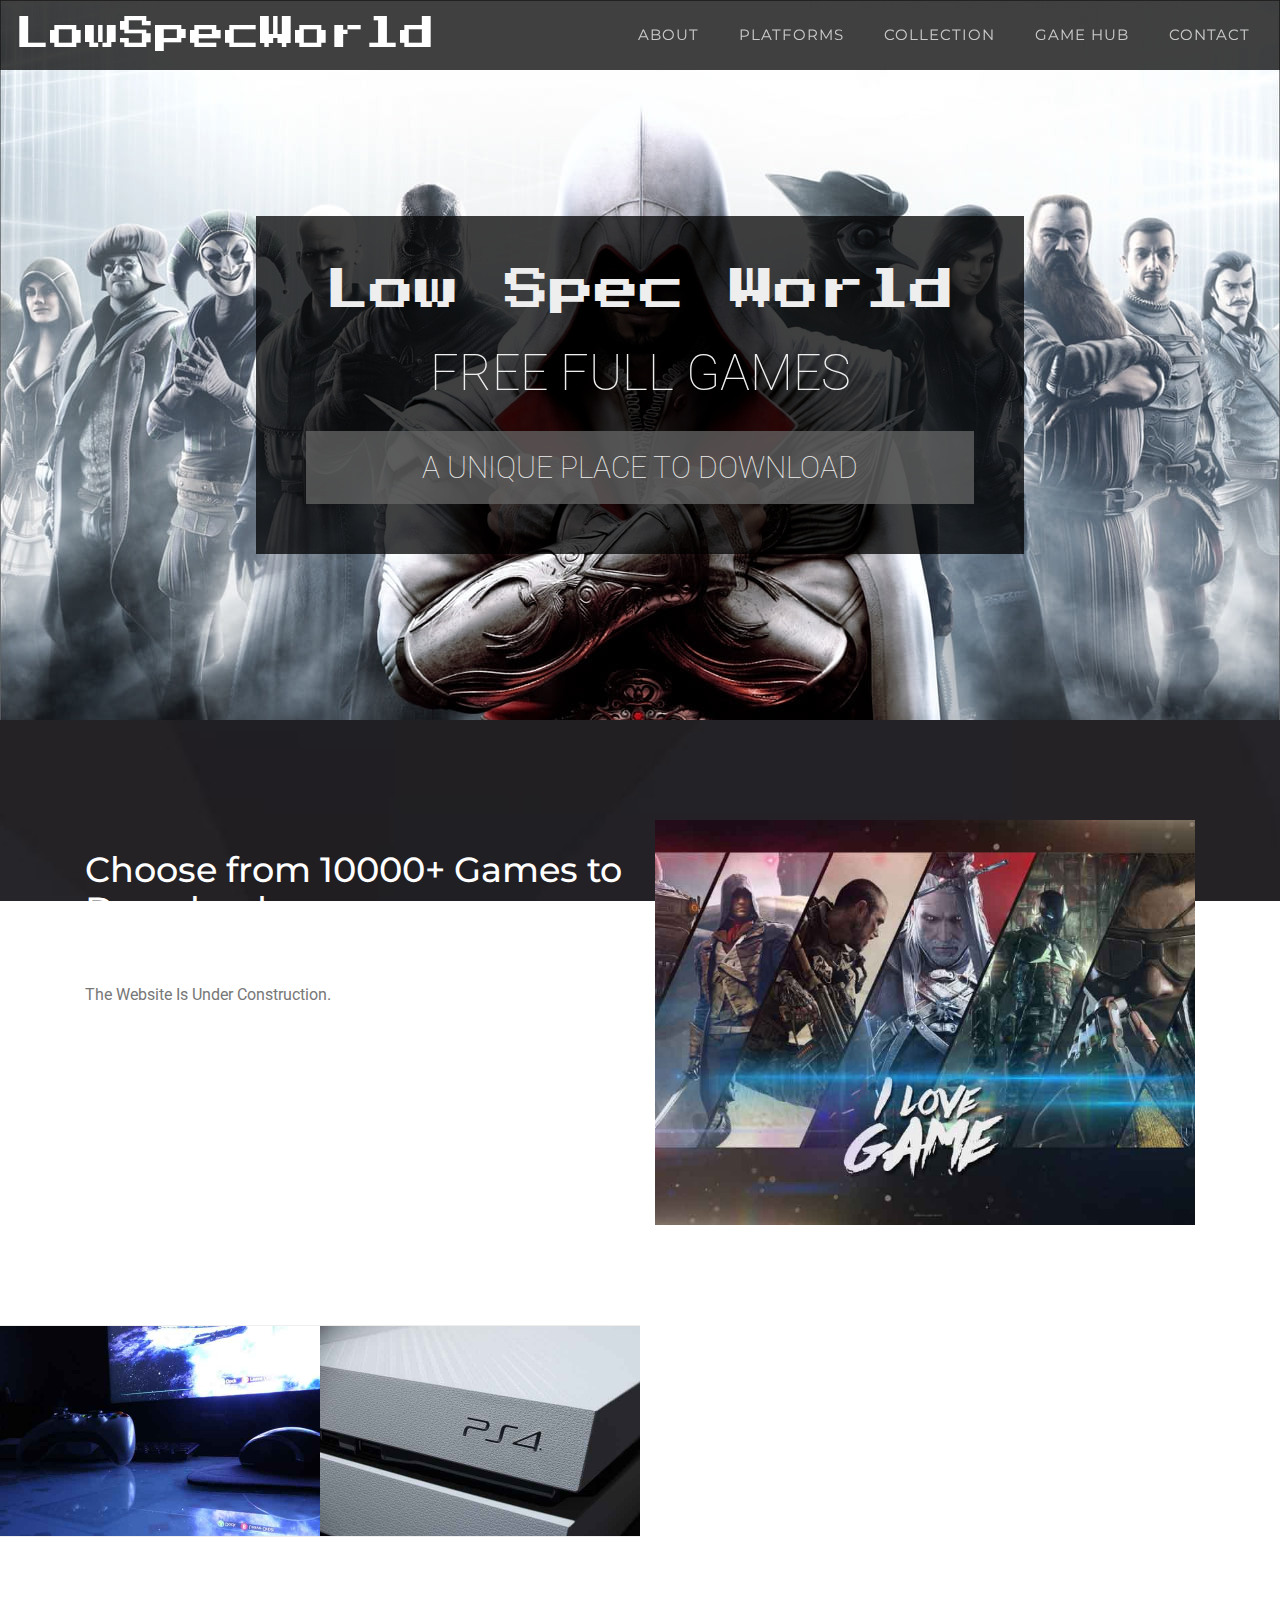
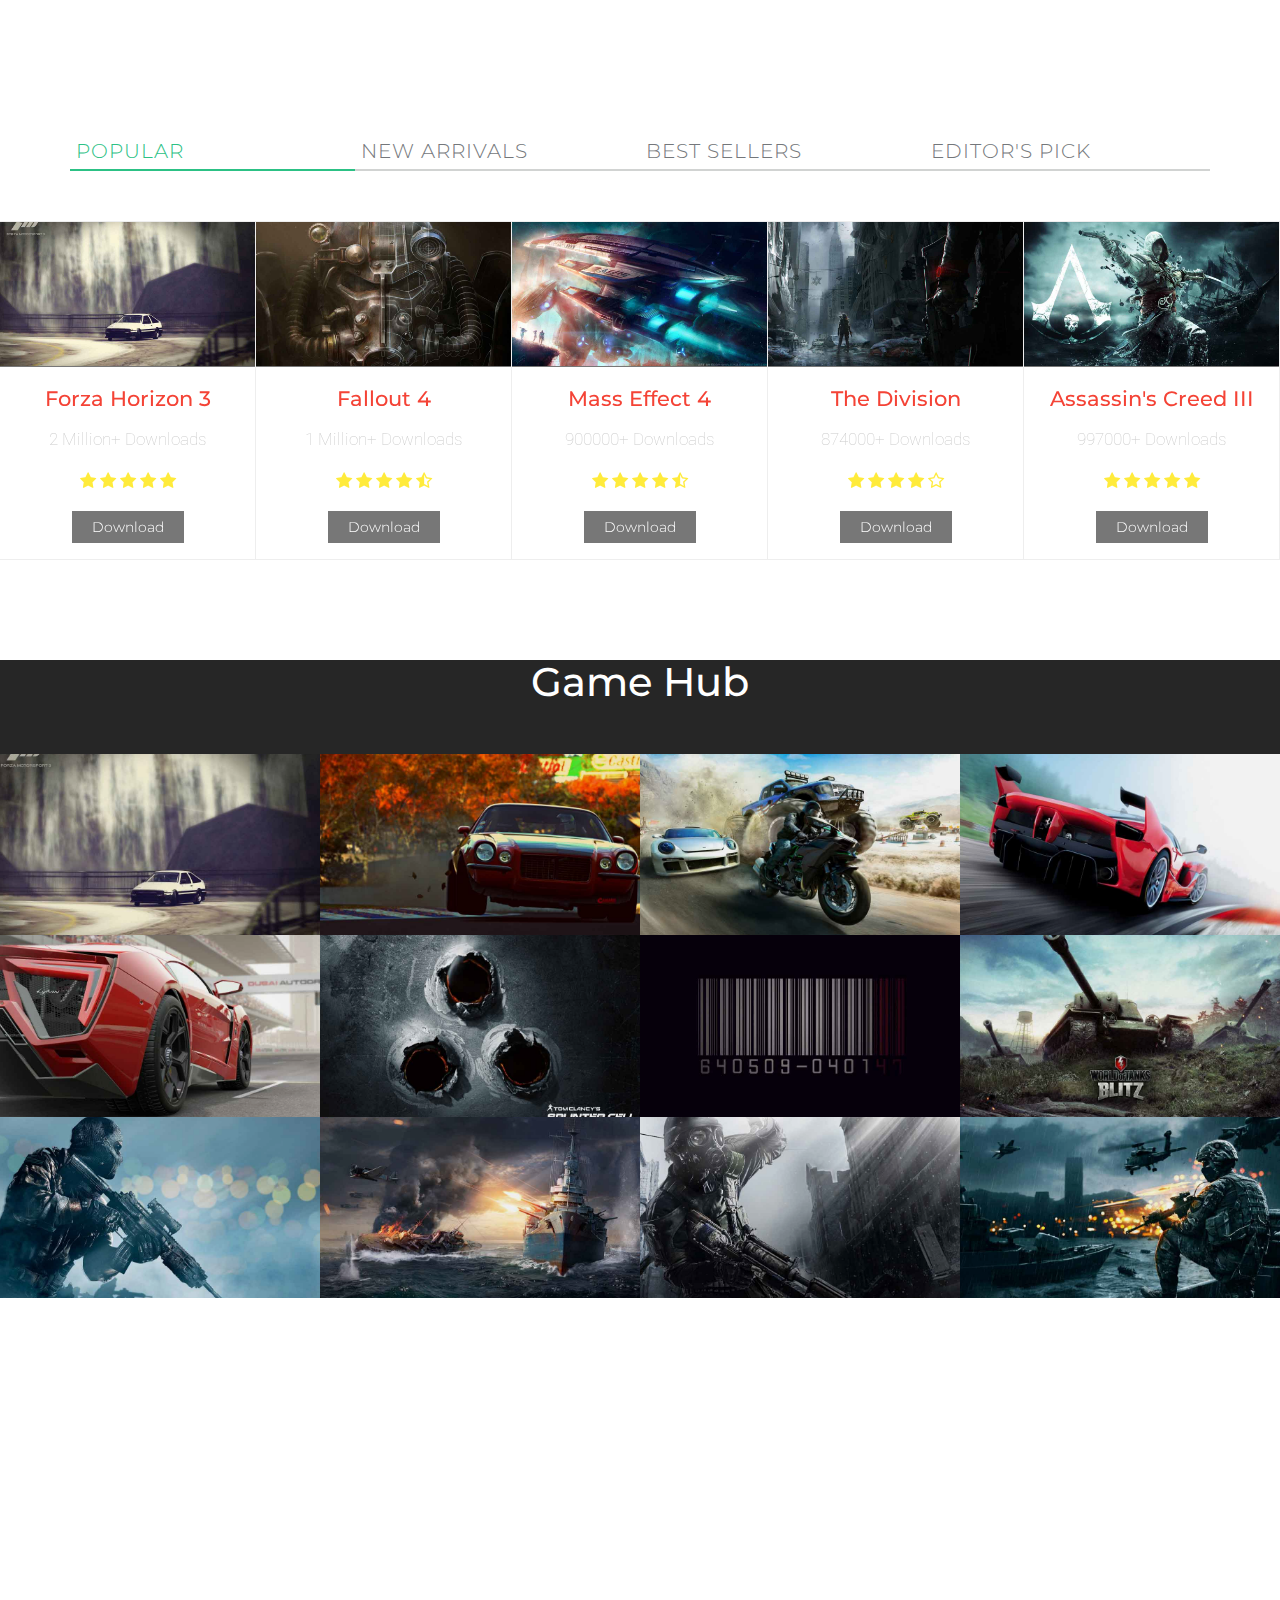
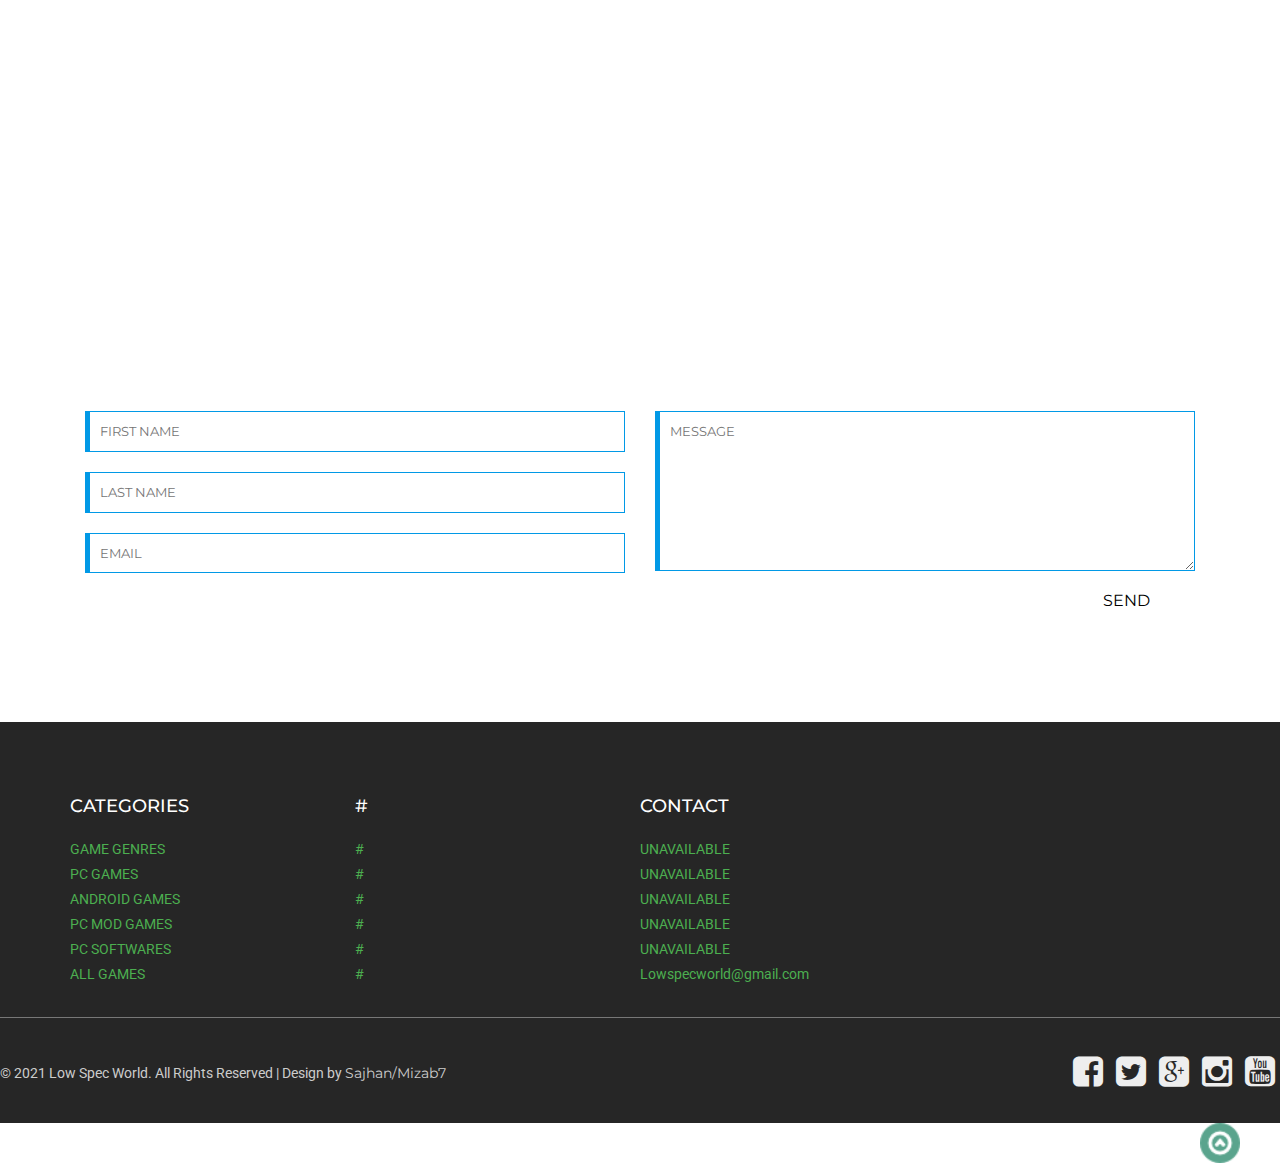
==== commit febf8c3d: "UPDATE" ====
--- a/index.html
+++ b/index.html
@@ -74,8 +74,7 @@
 						<li><a class="scroll" href="#w3lsaboutaits">ABOUT</a></li>
 						<li><a class="scroll" href="#agileinfoplatforms">PLATFORMS</a></li>
 						<li><a class="scroll" href="#wthreetabsaits">COLLECTION</a></li>
-						<li><a class="scroll" href="#wthreeblogsaits">BLOG</a></li>
-						<li><a class="scroll" href="#w3portfolioaits">PORTFOLIO</a></li>
+						<li><a class="scroll" href="#w3portfolioaits">GAME HUB</a></li>
 						<li><a class="scroll" href="#agilecontactw3ls">CONTACT</a></li>
 						<li class="dropdown">
 						</li>
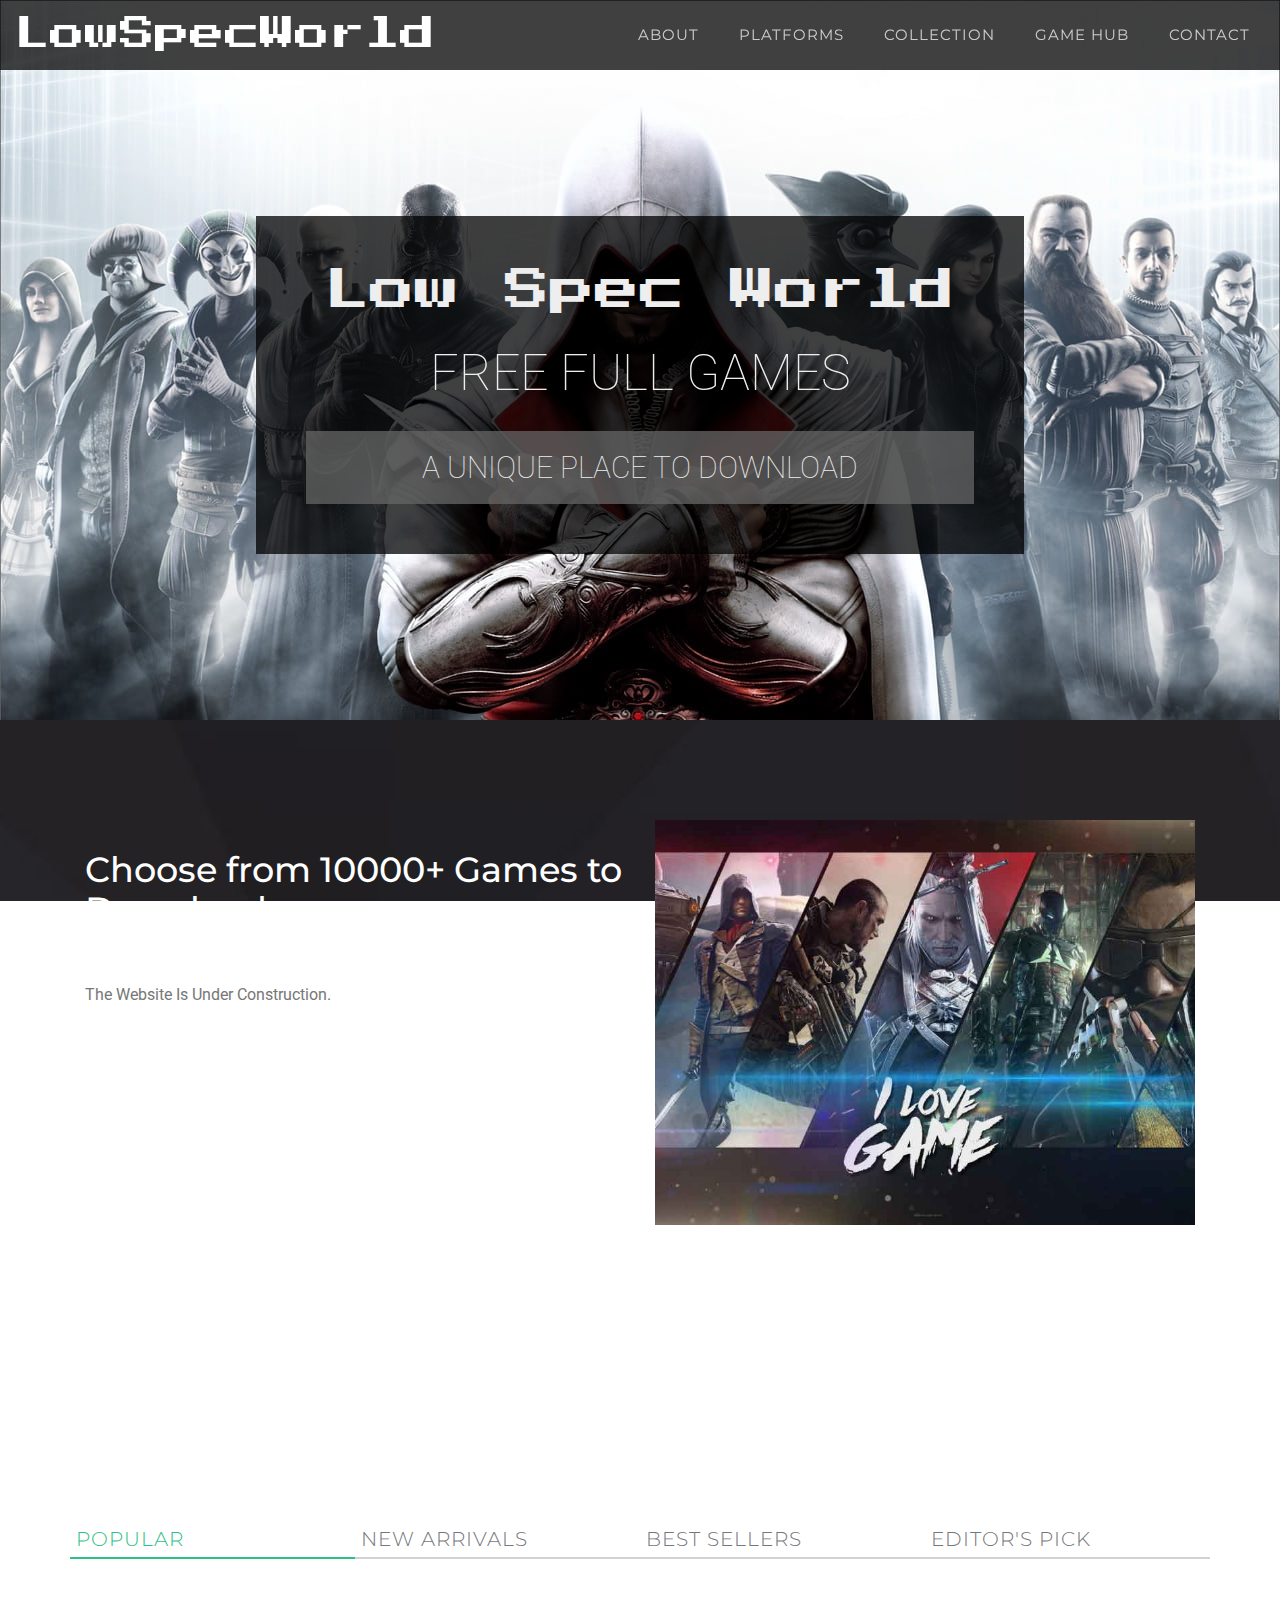
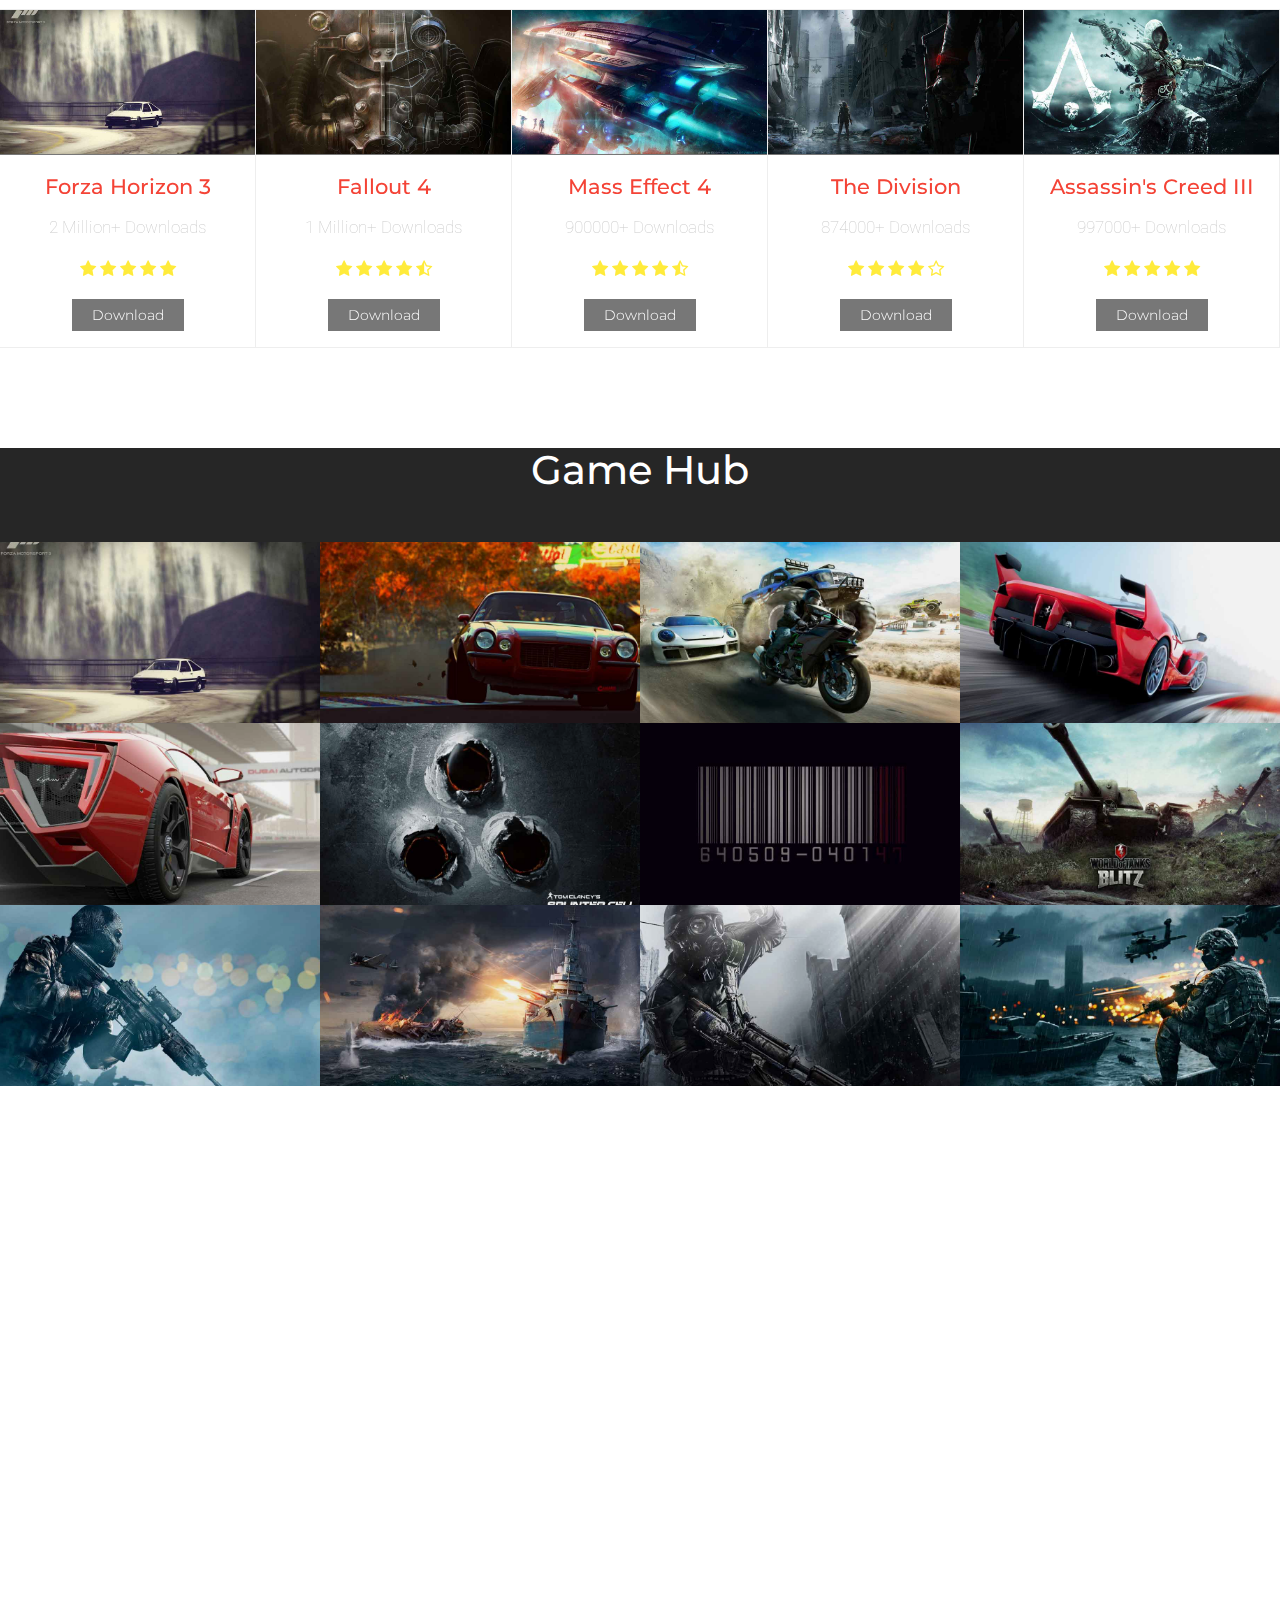
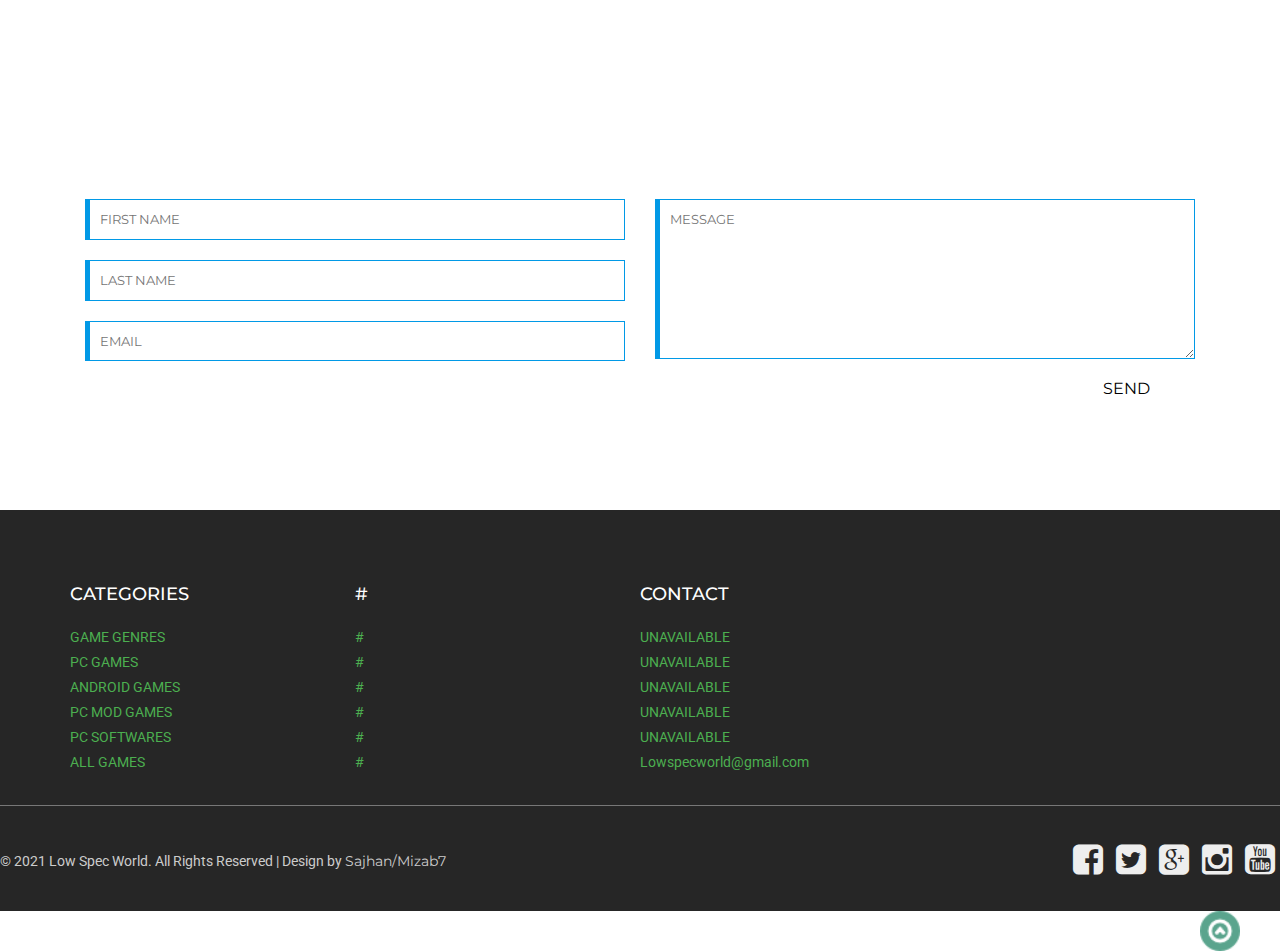
==== commit 87a60987: "Update" ====
--- a/index.html
+++ b/index.html
@@ -128,34 +128,6 @@
 		</div>
 	</div>
 	<!-- //About -->
-	<!-- Platforms -->
-	<div class="agileinfoplatforms" id="agileinfoplatforms">
-		<div class="agileinfoplatformsgrids">
-			<div class="col-md-3 w3agile_gallery_grid w3agile_gallery_grid1">
-				<div class="w3agile_gallery_image">
-					<figure>
-						<img src="images/platform-1.jpg" alt="LowSpecWorld" class="img-responsive">
-						<figcaption>
-							<h4>PC</h4>
-							<p><span><img src="images/platform-1-icon.png" alt="LowSpecWorld"></span></p>
-						</figcaption>
-					</figure>
-				</div>
-			</div>
-			<div class="col-md-3 w3agile_gallery_grid w3agile_gallery_grid2">
-				<div class="w3agile_gallery_image">
-					<figure>
-						<img src="images/platform-2.jpg" alt="LowSpecWorld" class="img-responsive">
-						<figcaption>
-							<h4>Android</h4>
-							<p><span><img src="images/platform-2-icon.png" alt="LowSpecWorld"></span></p>
-						</figcaption>
-					</figure>
-				</div>
-			</div>
-		<div class="clearfix"></div>
-	</div>
-	<!-- //Platforms -->
 	<!-- Tabs -->
 	<div class="wthreetabsaits" id="wthreetabsaits">
 		<section>
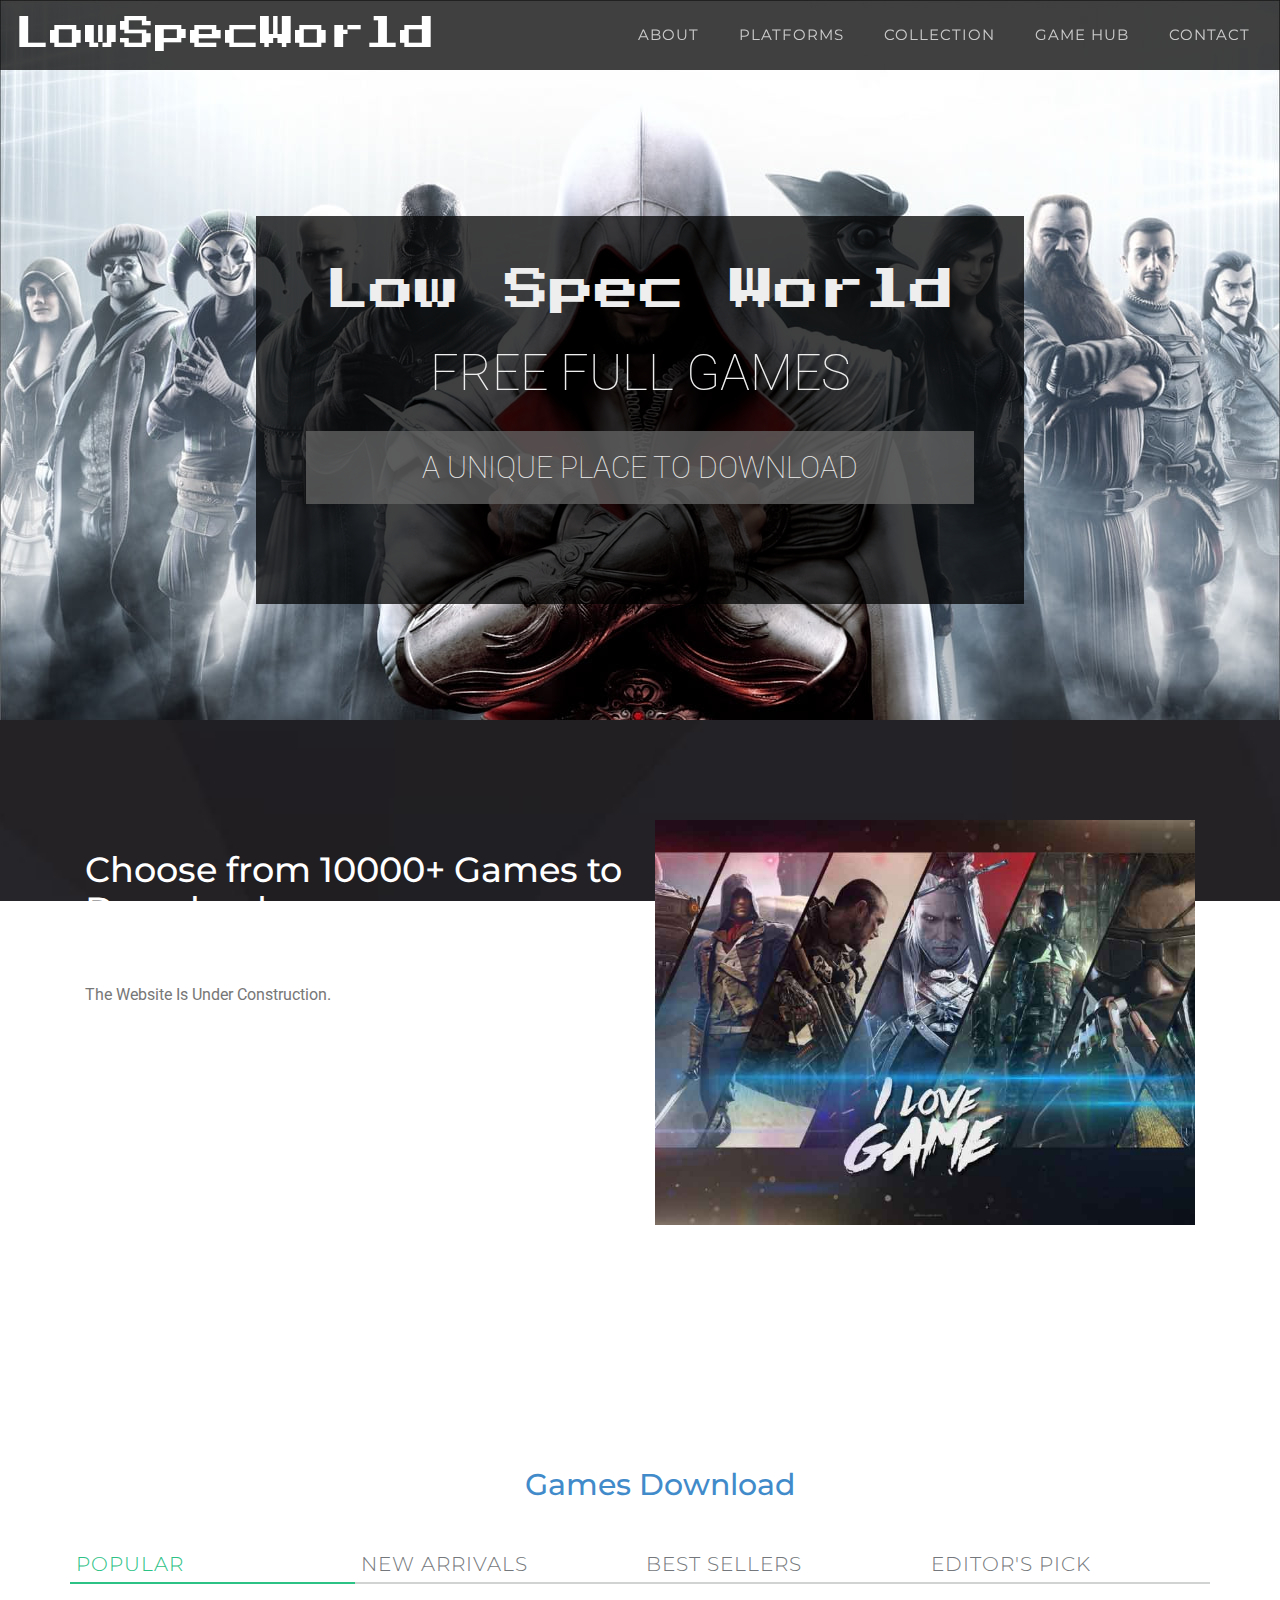
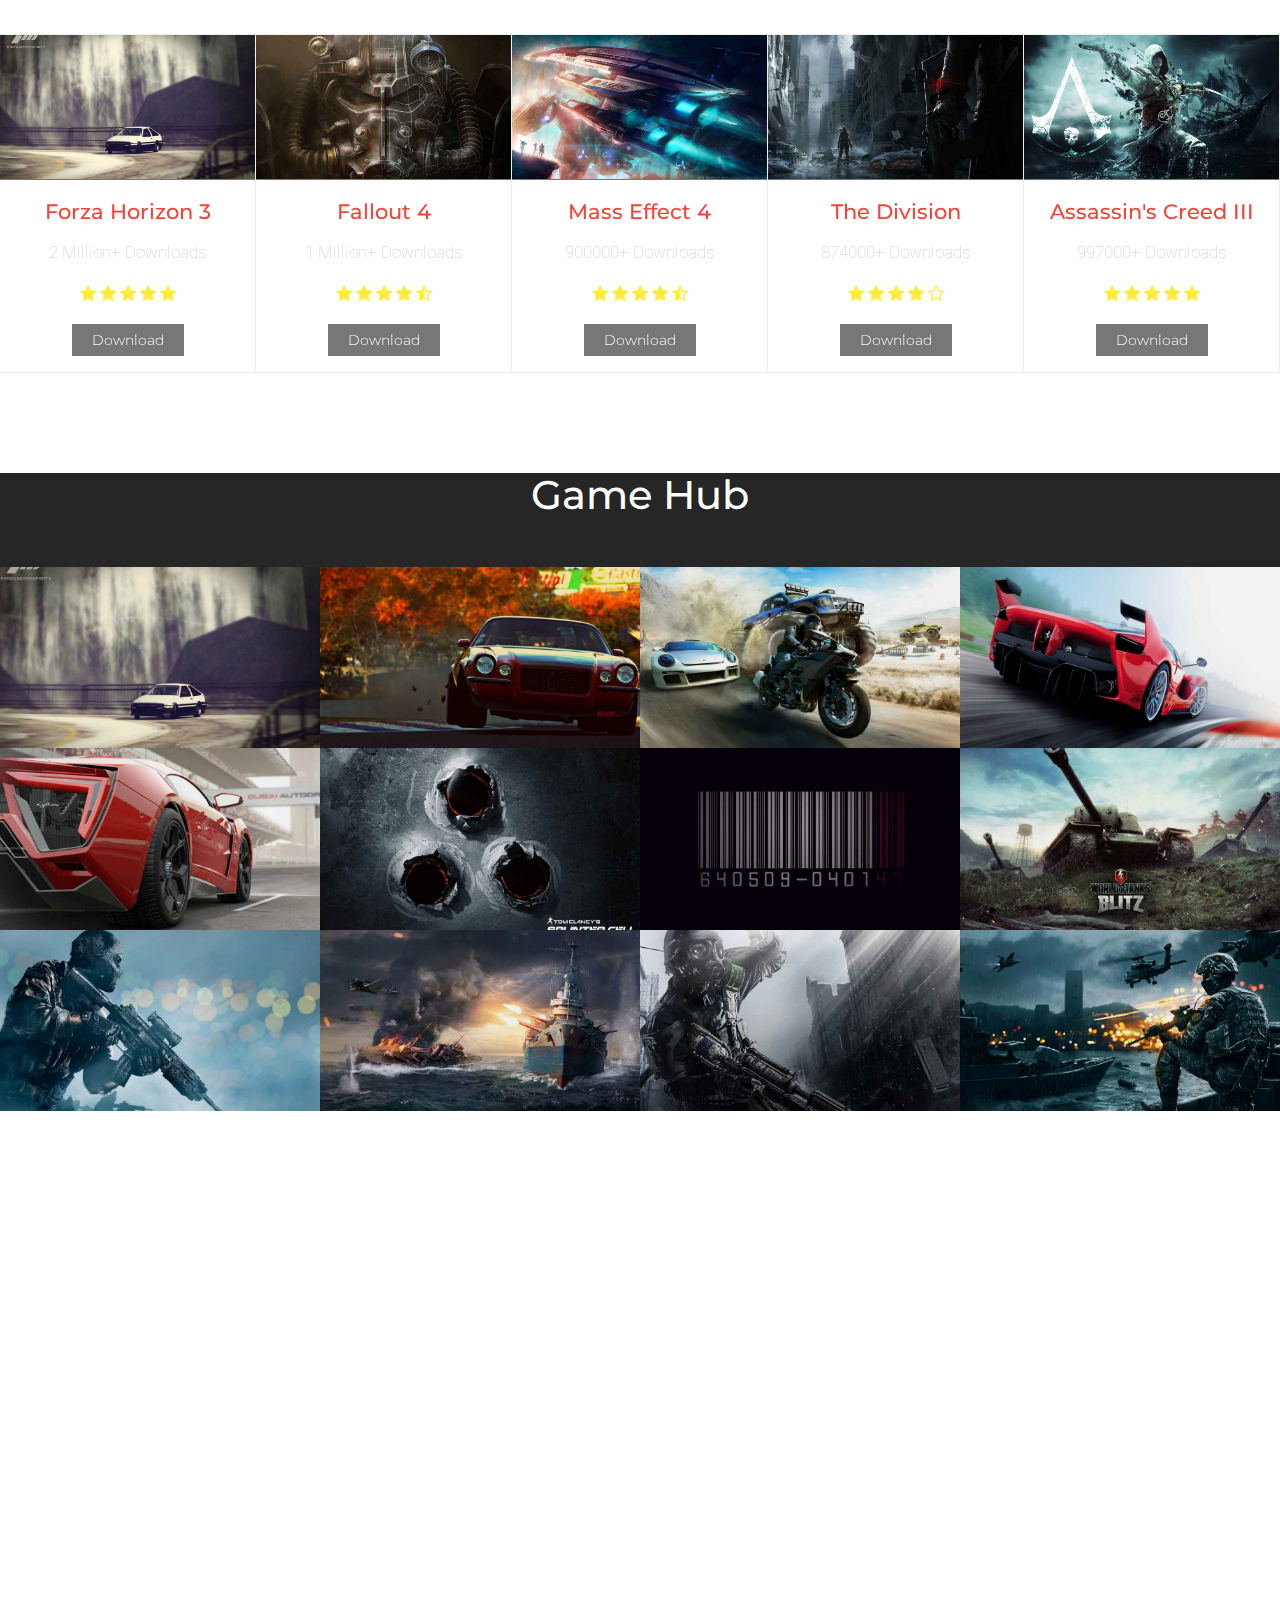
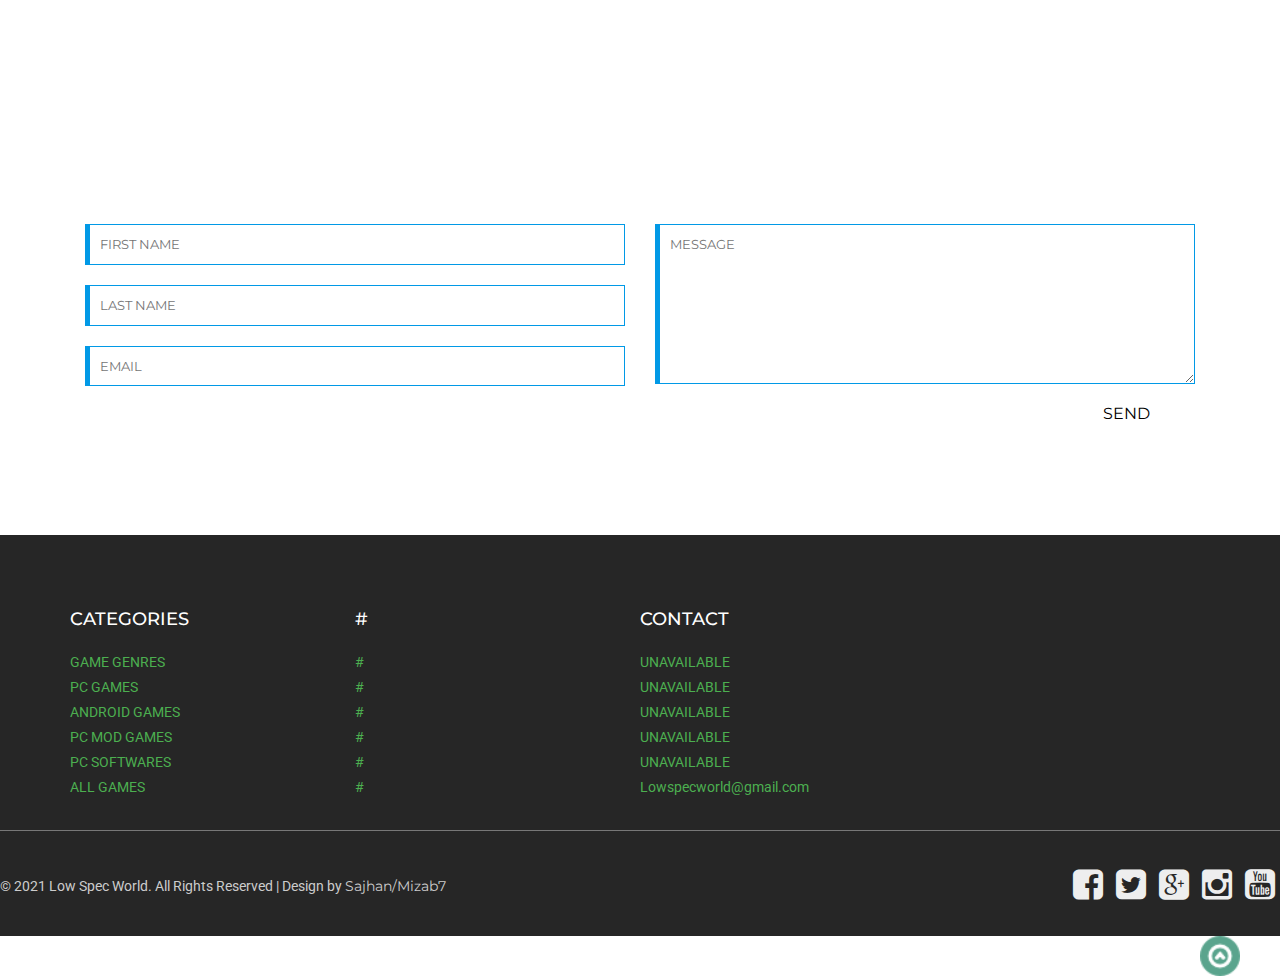
==== commit 63b3944f: "update" ====
--- a/index.html
+++ b/index.html
@@ -131,7 +131,7 @@
 	<!-- Tabs -->
 	<div class="wthreetabsaits" id="wthreetabsaits">
 		<section>
-			<a href="https://sajhanxmuhd.tk/"><h3>Games Download</h3></a>
+			<a href="https://sajhanxmuhd.tk/"><h2>Games Download</h2></a>
 			<div class="tabs tabs-style-line">
 				<nav class="container">
 					<ul>
--- a/css/style.css
+++ b/css/style.css
@@ -539,7 +539,14 @@
 	padding: 100px 0;
 }
 
-.wthreetabsaits h3 {
+.wthreetabsaits
+h2{text-align: center ;
+    width:100%;
+  border: 3px solid white;
+  padding: 20px;
+  margin: 20px;
+    }
+h3 {
 	font-size: 40px;
 	margin-bottom: 50px;
 	color: #FFF;
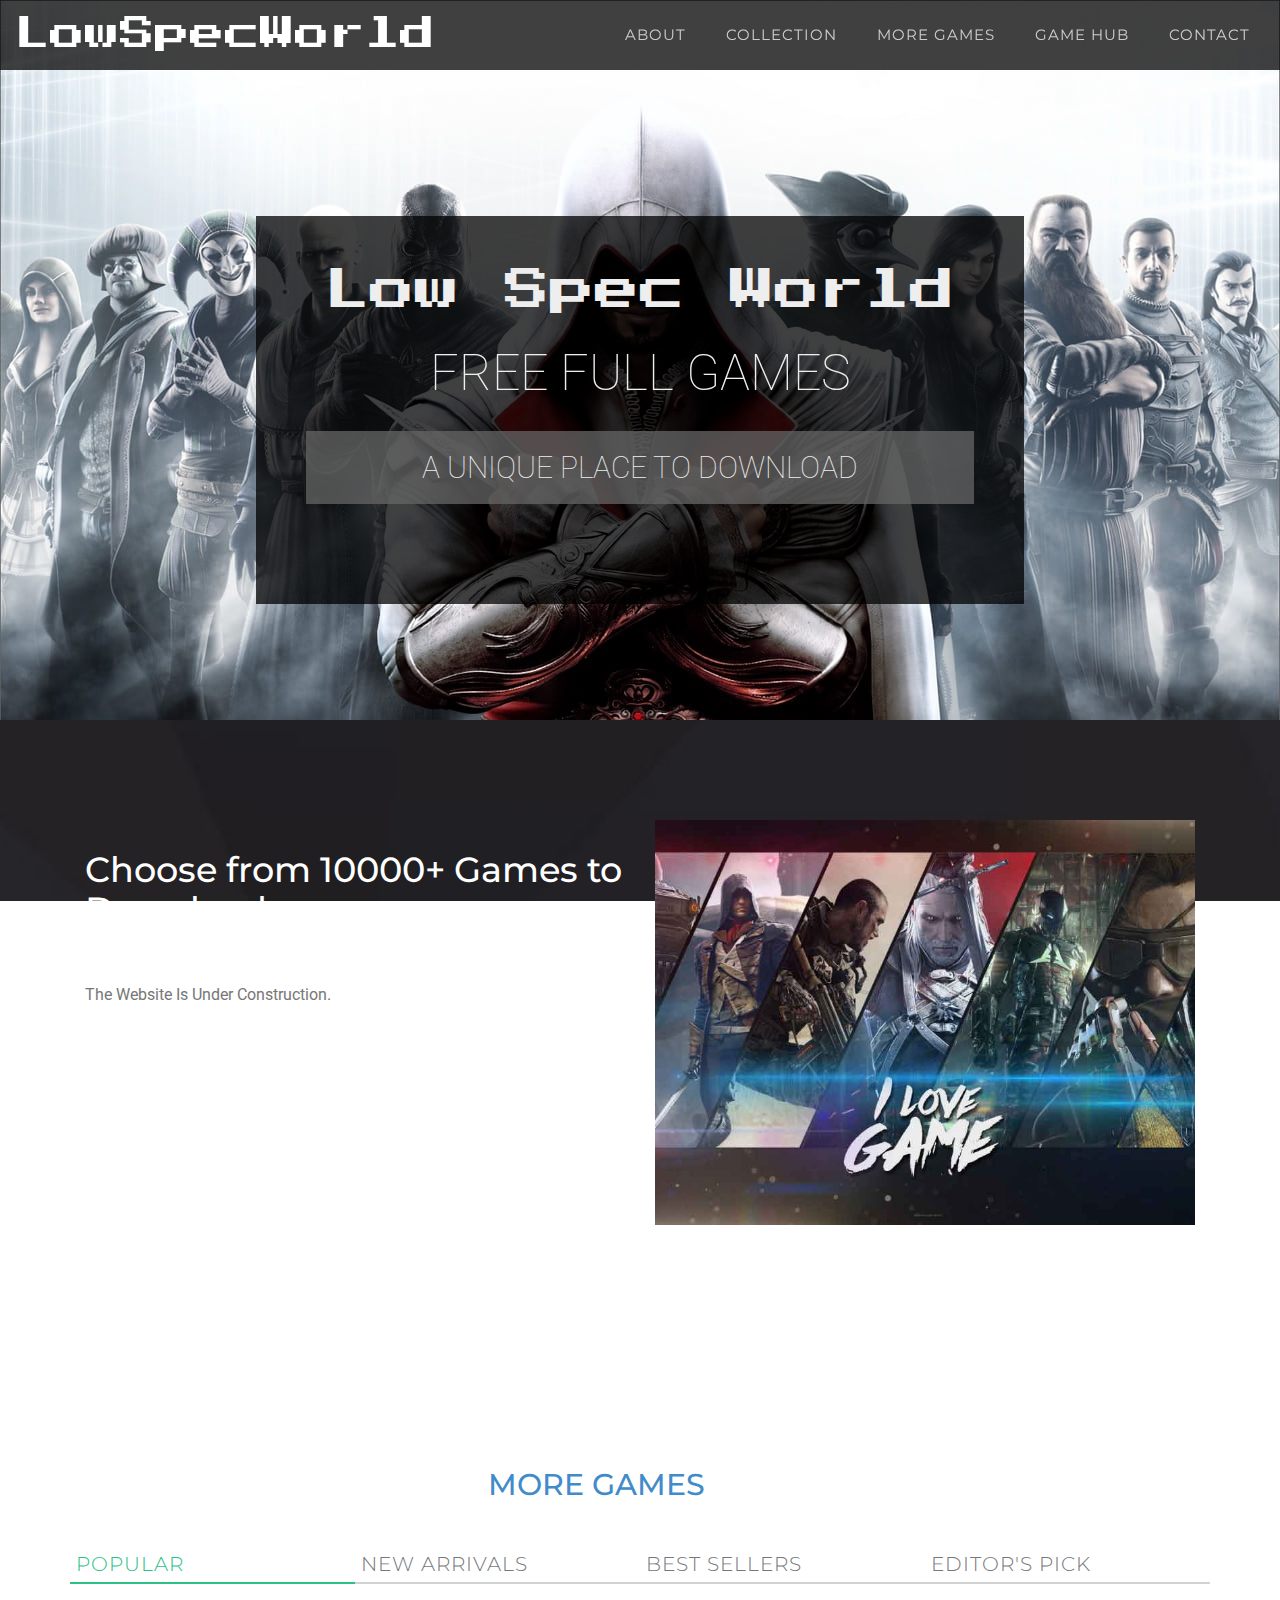
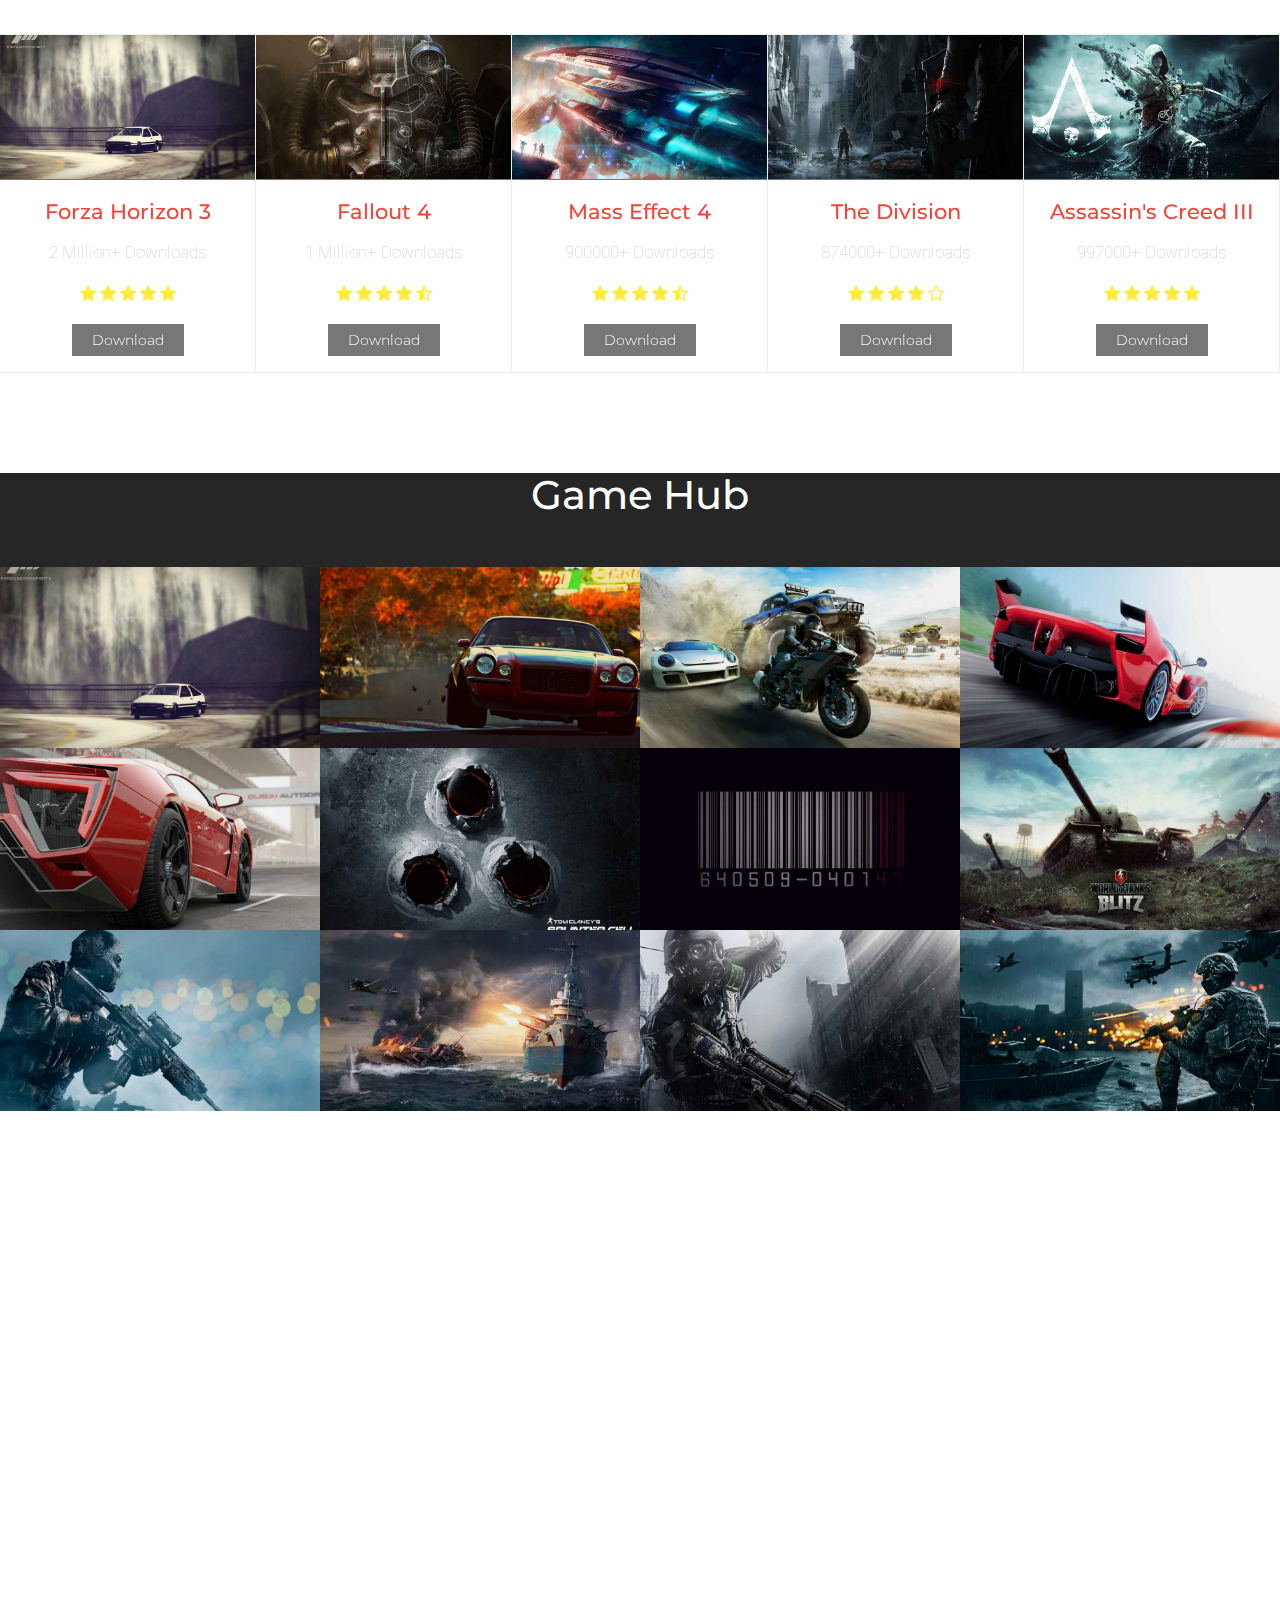
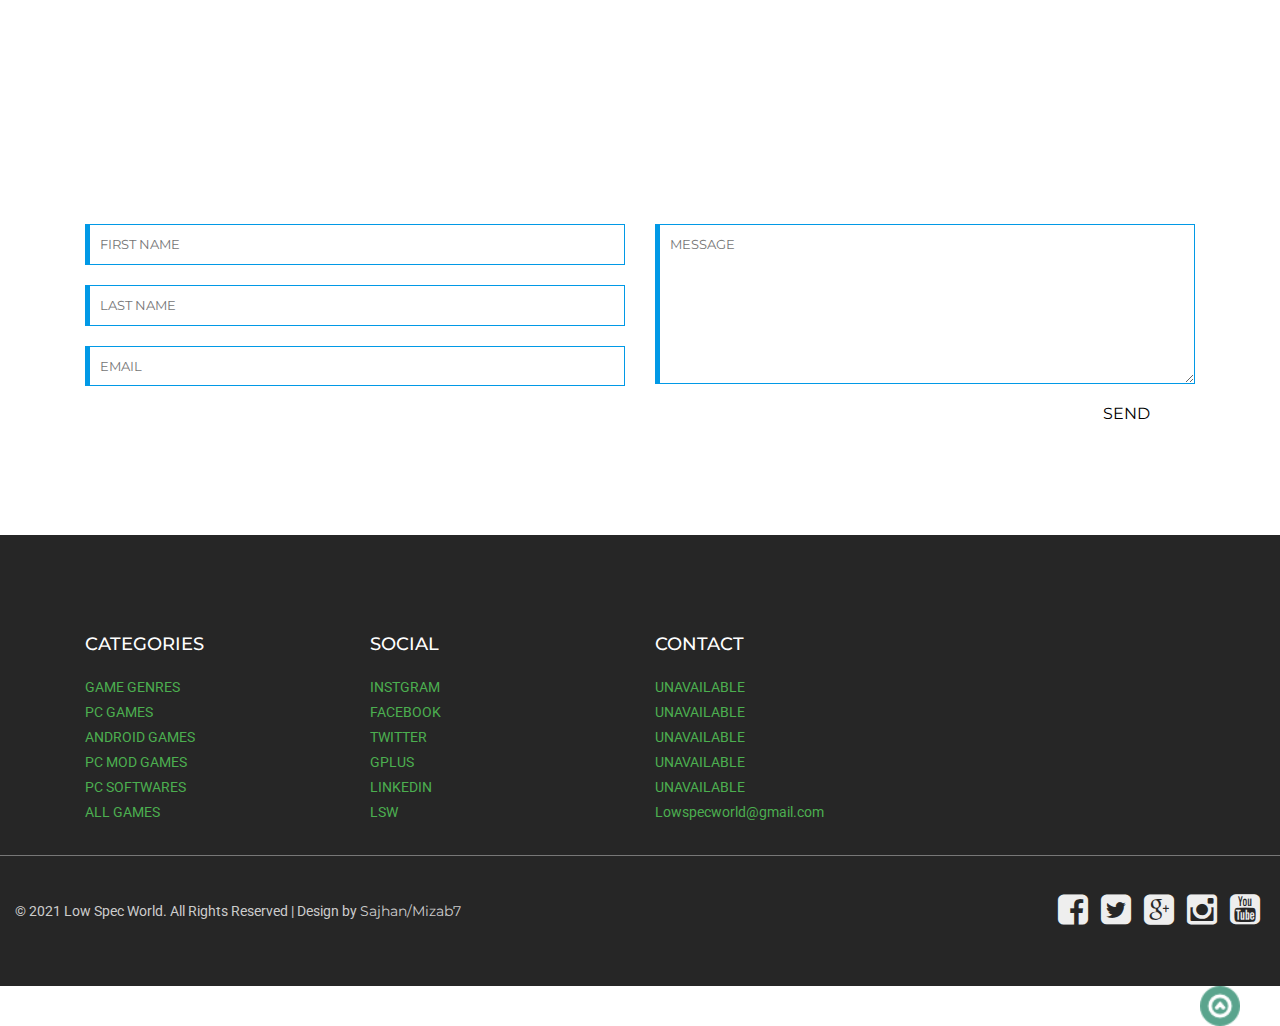
==== commit 6b6eddfc: "update" ====
--- a/index.html
+++ b/index.html
@@ -72,8 +72,8 @@
 				<div id="navbar" class="navbar-collapse navbar-right collapse">
 					<ul class="nav navbar-nav navbar-right cross-effect" id="cross-effect">
 						<li><a class="scroll" href="#w3lsaboutaits">ABOUT</a></li>
-						<li><a class="scroll" href="#agileinfoplatforms">PLATFORMS</a></li>
-						<li><a class="scroll" href="#wthreetabsaits">COLLECTION</a></li>
+						<li><a class="scroll" href="#agileinfoplatforms">COLLECTION</a></li>
+						<li><a class="scroll" href="#wthreetabsaits">MORE GAMES</a></li>
 						<li><a class="scroll" href="#w3portfolioaits">GAME HUB</a></li>
 						<li><a class="scroll" href="#agilecontactw3ls">CONTACT</a></li>
 						<li class="dropdown">
@@ -131,7 +131,7 @@
 	<!-- Tabs -->
 	<div class="wthreetabsaits" id="wthreetabsaits">
 		<section>
-			<a href="https://sajhanxmuhd.tk/"><h2>Games Download</h2></a>
+			<a href="https://sajhanxmuhd.tk/"><h2>MORE GAMES</h2></a>
 			<div class="tabs tabs-style-line">
 				<nav class="container">
 					<ul>
@@ -1140,14 +1140,14 @@
 					</ul>
 				</div>
 				<div class="col-md-3 agilefooterwthree-grid agilefooterwthree-grid3">
-					<h4>#</h4>
+					<h4>SOCIAL</h4>
 					<ul>
-						<li><a href="#">#</a></li>
-						<li><a href="#">#</a></li>
-						<li><a href="#">#</a></li>
-						<li><a href="#">#</a></li>
-						<li><a href="#">#</a></li>
-						<li><a href="#">#</a></li>
+						<li><a href="#">INSTGRAM</a></li>
+						<li><a href="#">FACEBOOK</a></li>
+						<li><a href="#">TWITTER</a></li>
+						<li><a href="#">GPLUS</a></li>
+						<li><a href="#">LINKEDIN</a></li>
+						<li><a href="#">LSW</a></li>
 					</ul>
 				</div>
 				<div class="col-md-3 agilefooterwthree-grid agilefooterwthree-grid4">
@@ -1163,7 +1163,7 @@
 						</ul>
 					</address>
 				</div>
-				<div class="clearfix"></div>
+				<div class=""></div>
 			</div>
 
 			<div class="agilefooterwthreebottom">
--- a/css/style.css
+++ b/css/style.css
@@ -1,6 +1,6 @@
 /*--
-	Author: W3Layouts
-	Author URL: http://w3layouts.com
+	Author: Sajhan
+	Author URL: https://sajhanxmuhd.tk
 --*/
 
 
@@ -541,7 +541,7 @@
 
 .wthreetabsaits
 h2{text-align: center ;
-    width:100%;
+    width:90%;
   border: 3px solid white;
   padding: 20px;
   margin: 20px;
@@ -1176,11 +1176,14 @@
 
 .agilefooterwthree {
 	background-color: #262626;
-	padding: 75px 0;
+	padding: 100px 0;
+
 }
 
 .agilefooterwthree-grid, .agilefooterwthreebottom-grid {
-	padding: 0;
+	padding: 100;
+  position:relative
+    top: -10px;
 }
 
 .agilefooterwthree-grid h4 {
@@ -1204,6 +1207,7 @@
 }
 
 .agilefooterwthreebottom {
+  right: 50px;
 	margin-top: 10px;
 	padding-top: 30px;
 	border-top: 1px solid #777;
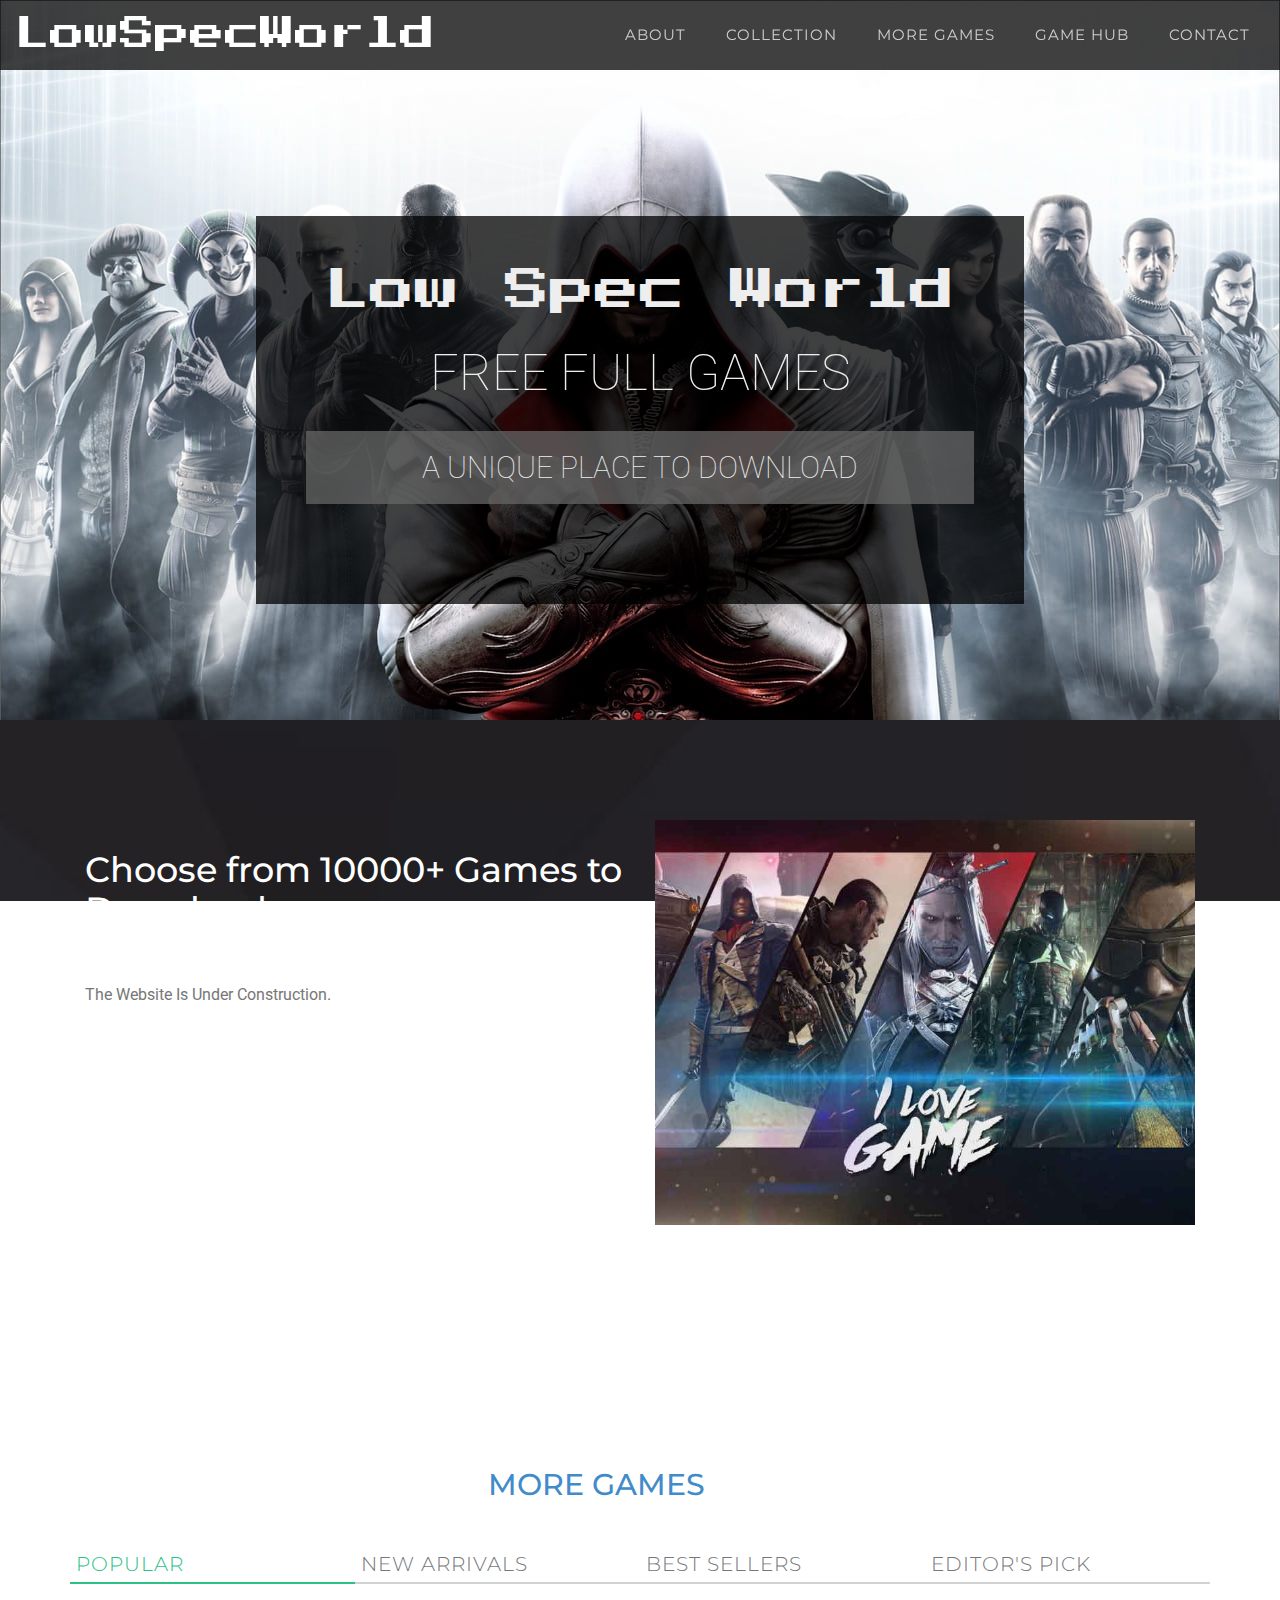
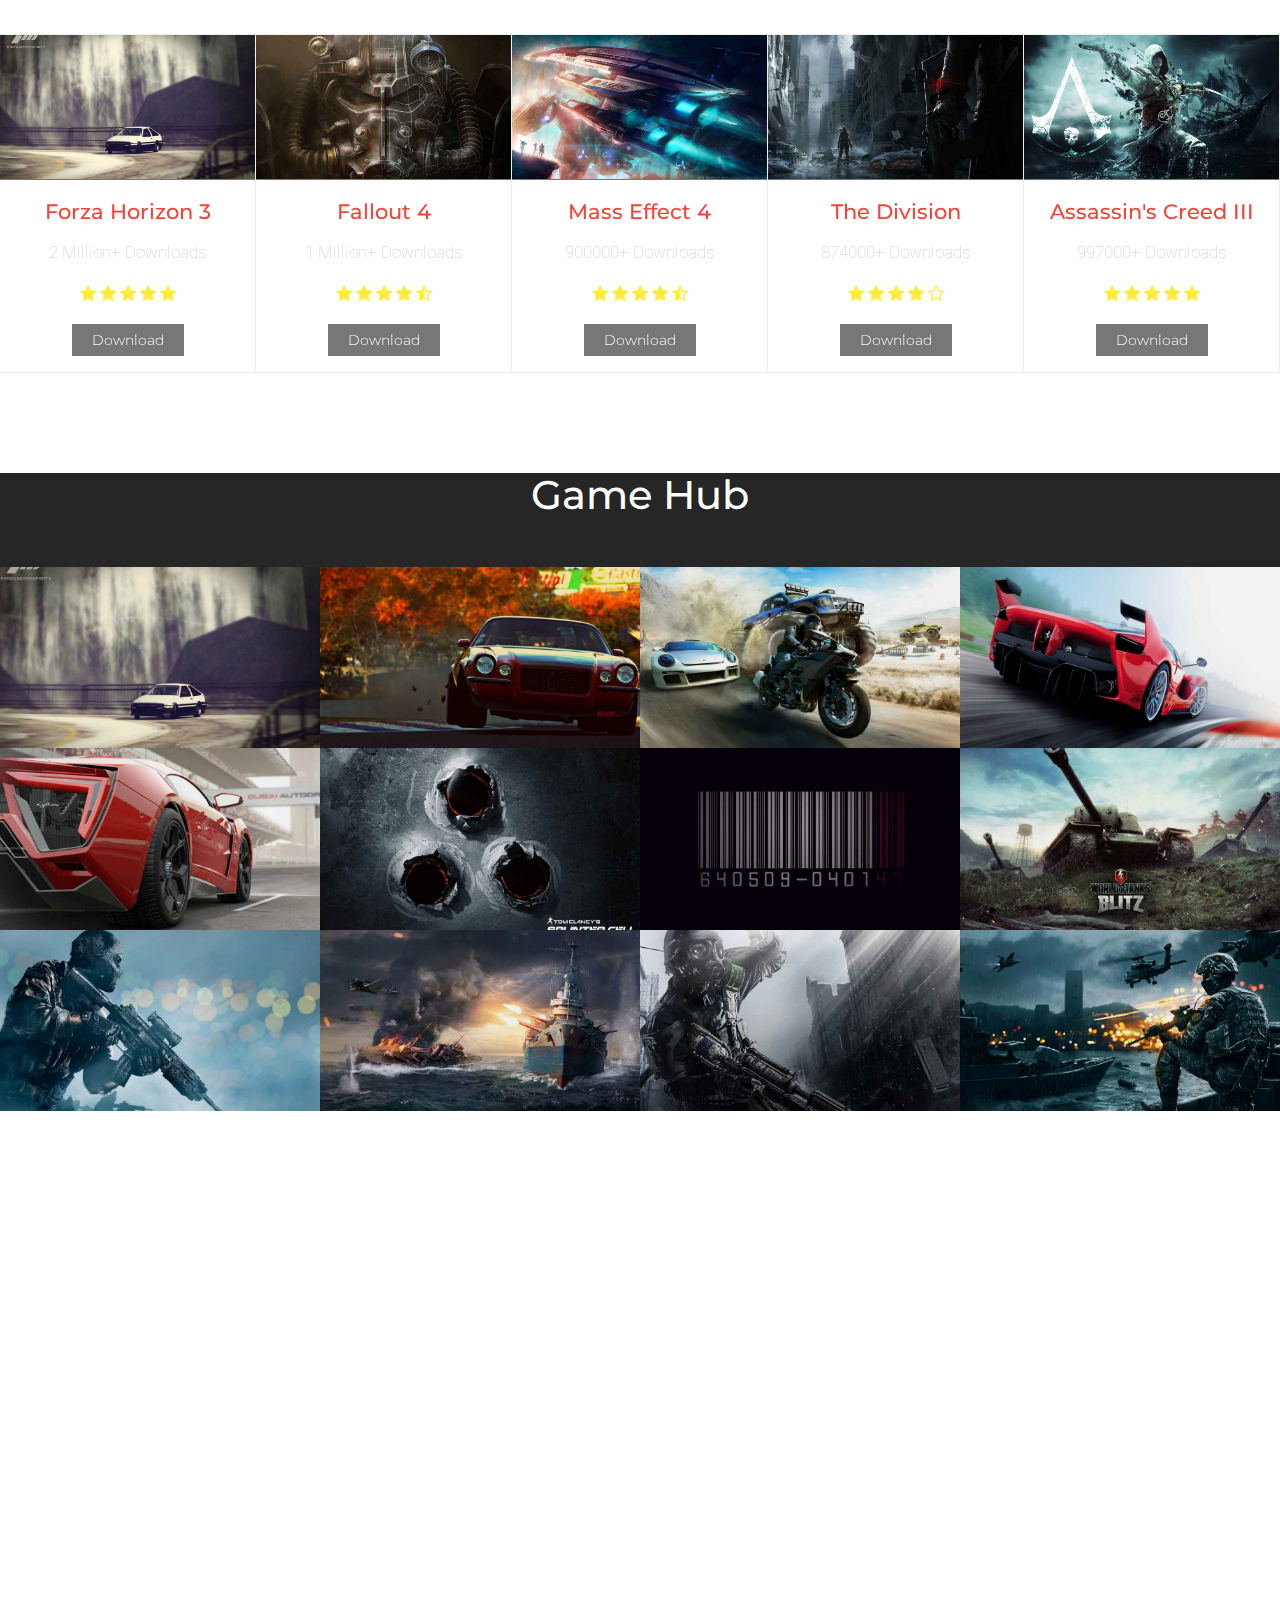
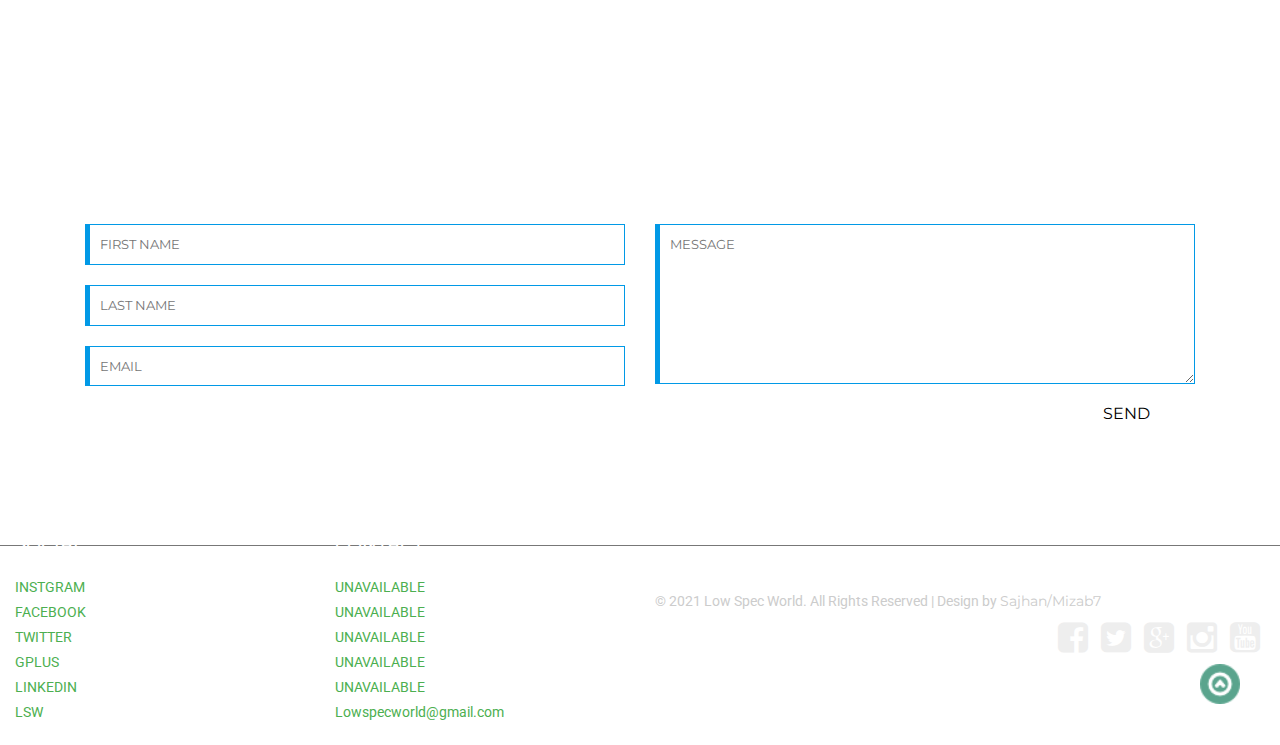
==== commit 9fdd7ed6: "update" ====
--- a/index.html
+++ b/index.html
@@ -1126,19 +1126,6 @@
 
 
 	<!-- Footer -->
-	<div class="agilefooterwthree" id="agilefooterwthree">
-		<div class="container">
-				<div class="col-md-3 agilefooterwthree-grid agilefooterwthree-grid2">
-					<h4>CATEGORIES</h4>
-					<ul>
-						<li><a href="#">GAME GENRES</a></li>
-						<li><a href="#">PC GAMES</a></li>
-						<li><a href="#">ANDROID GAMES</a></li>
-						<li><a href="#">PC MOD GAMES</a></li>
-						<li><a href="#">PC SOFTWARES</a></li>
-						<li><a href="#">ALL GAMES</a></li>
-					</ul>
-				</div>
 				<div class="col-md-3 agilefooterwthree-grid agilefooterwthree-grid3">
 					<h4>SOCIAL</h4>
 					<ul>
@@ -1177,8 +1164,8 @@
 						<ul class="social-icons">
 							<li><a href="#" class="facebook w3ls" title="Go to Our Facebook Page"><i class="fa w3ls fa-facebook-square" aria-hidden="true"></i></a></li>
 							<li><a href="#" class="twitter w3l" title="Go to Our Twitter Account"><i class="fa w3l fa-twitter-square" aria-hidden="true"></i></a></li>
-							<li><a href="#" class="googleplus w3" title="Go to Our Google Plus Account"><i class="fa w3 fa-google-plus-square" aria-hidden="true"></i></a></li>
-							<li><a href="#" class="instagram wthree" title="Go to Our Instagram Account"><i class="fa wthree fa-instagram" aria-hidden="true"></i></a></li>
+							<li><a href="" class="googleplus w3" title="Go to Our Google Plus Account"><i class="fa w3 fa-google-plus-square" aria-hidden="true"></i></a></li>
+							<li><a href="https://www.instagram.com/lowspecworld/" class="instagram wthree" title="Go to Our Instagram Account"><i class="fa wthree fa-instagram" aria-hidden="true"></i></a></li>
 							<li><a href="#" class="youtube w3layouts" title="Go to Our Youtube Channel"><i class="fa w3layouts fa-youtube-square" aria-hidden="true"></i></a></li>
 						</ul>
 					</div>
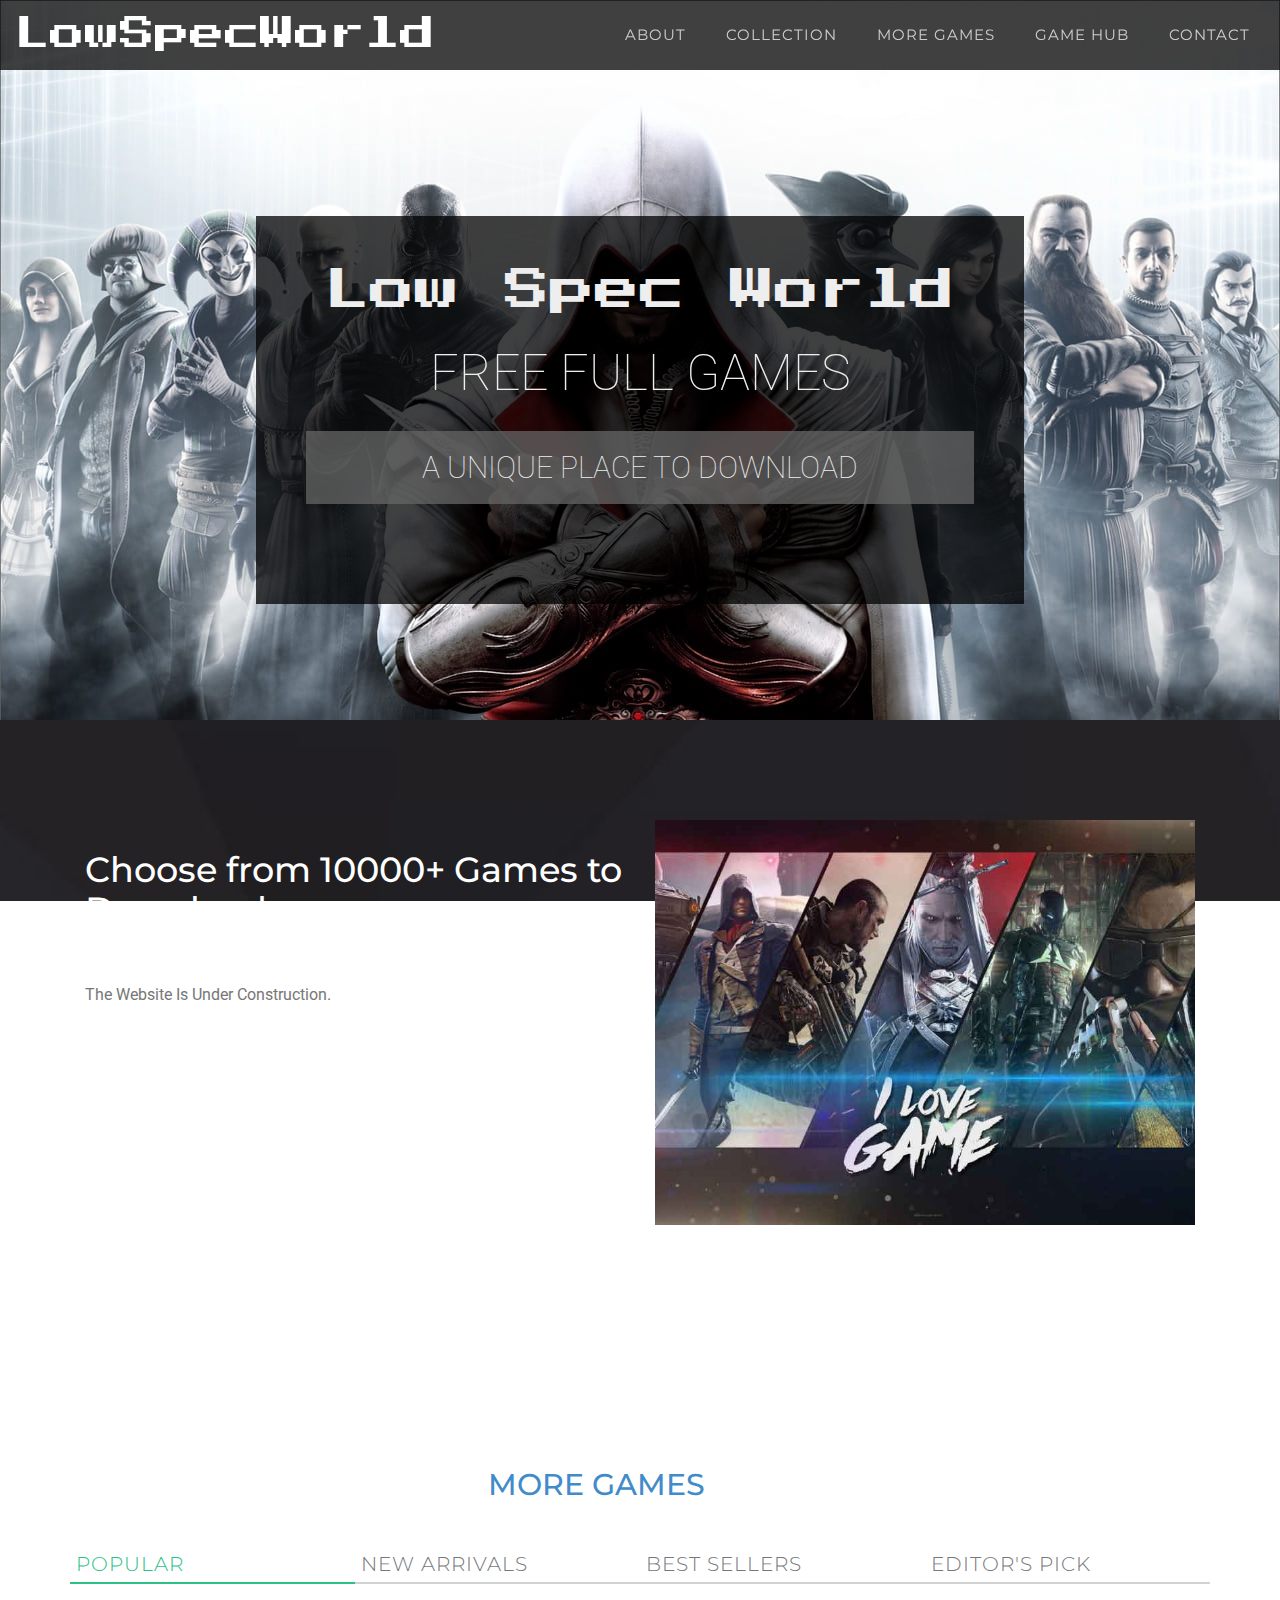
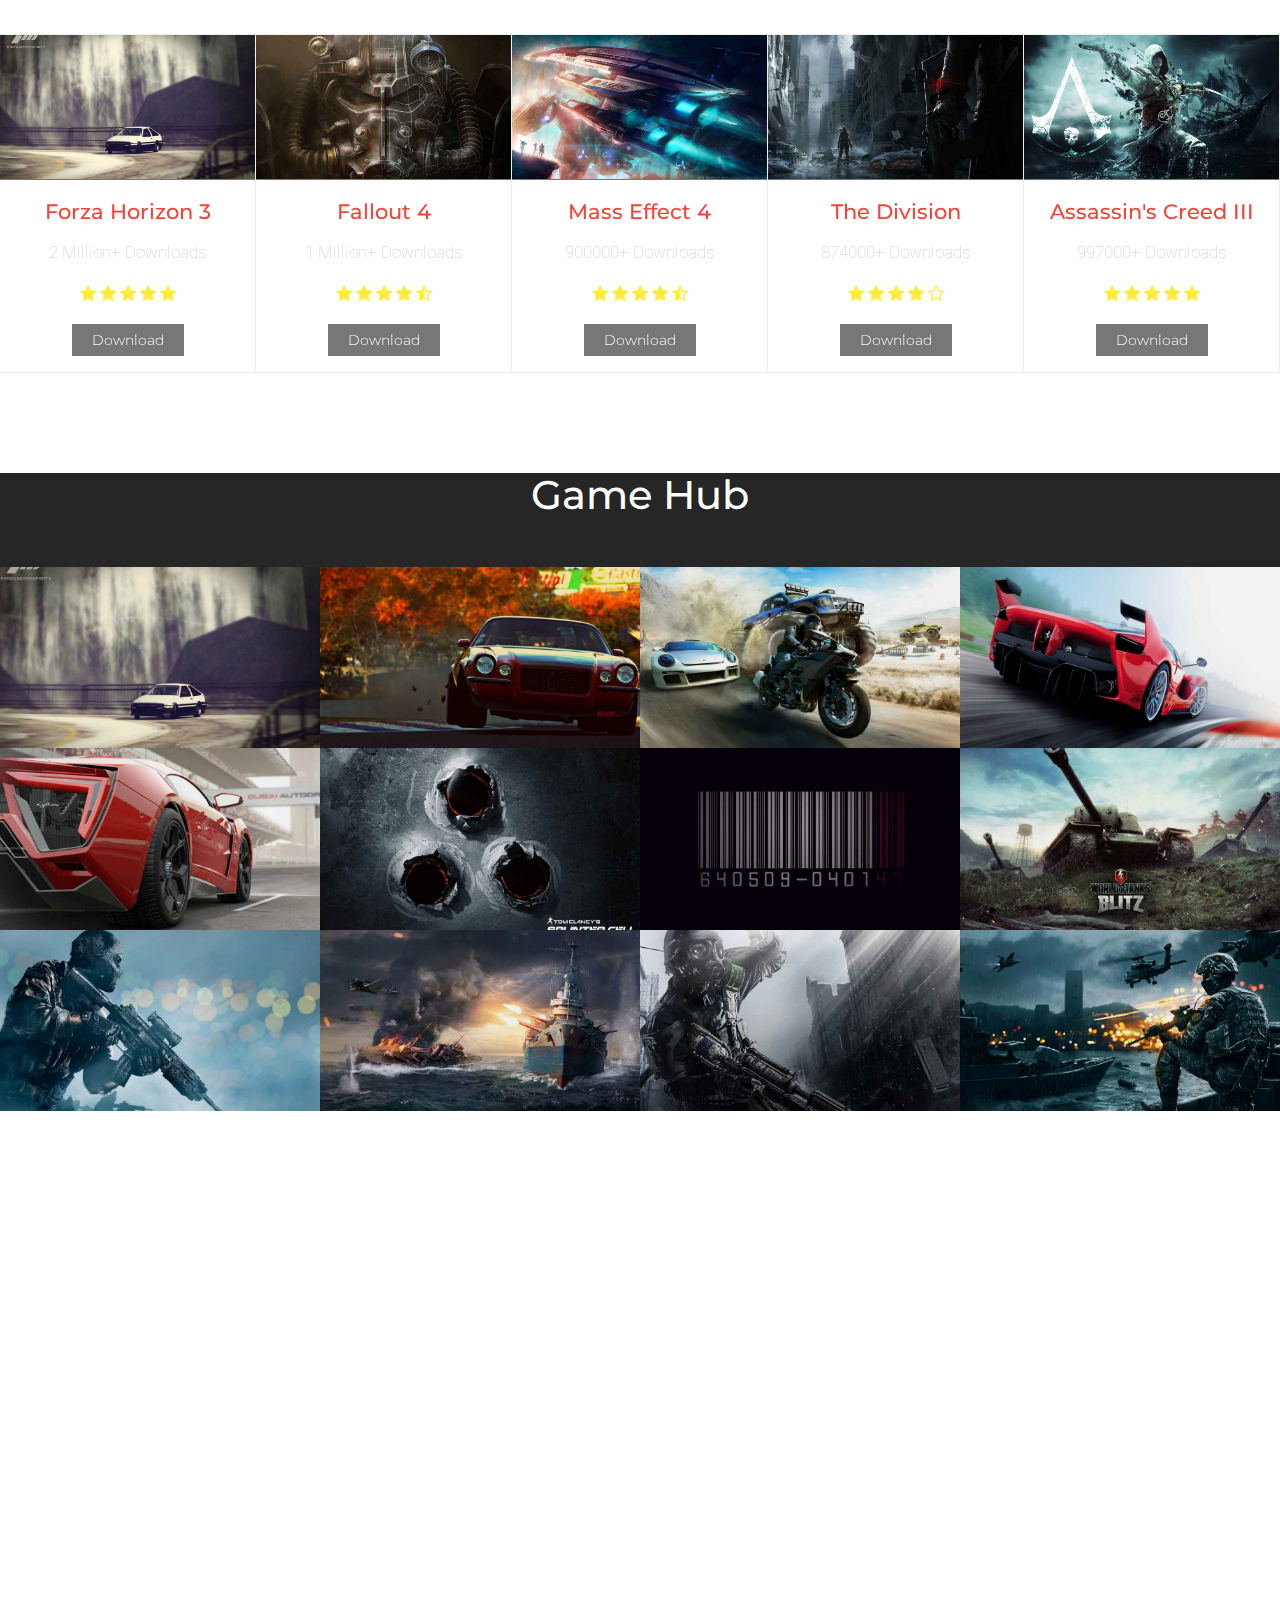
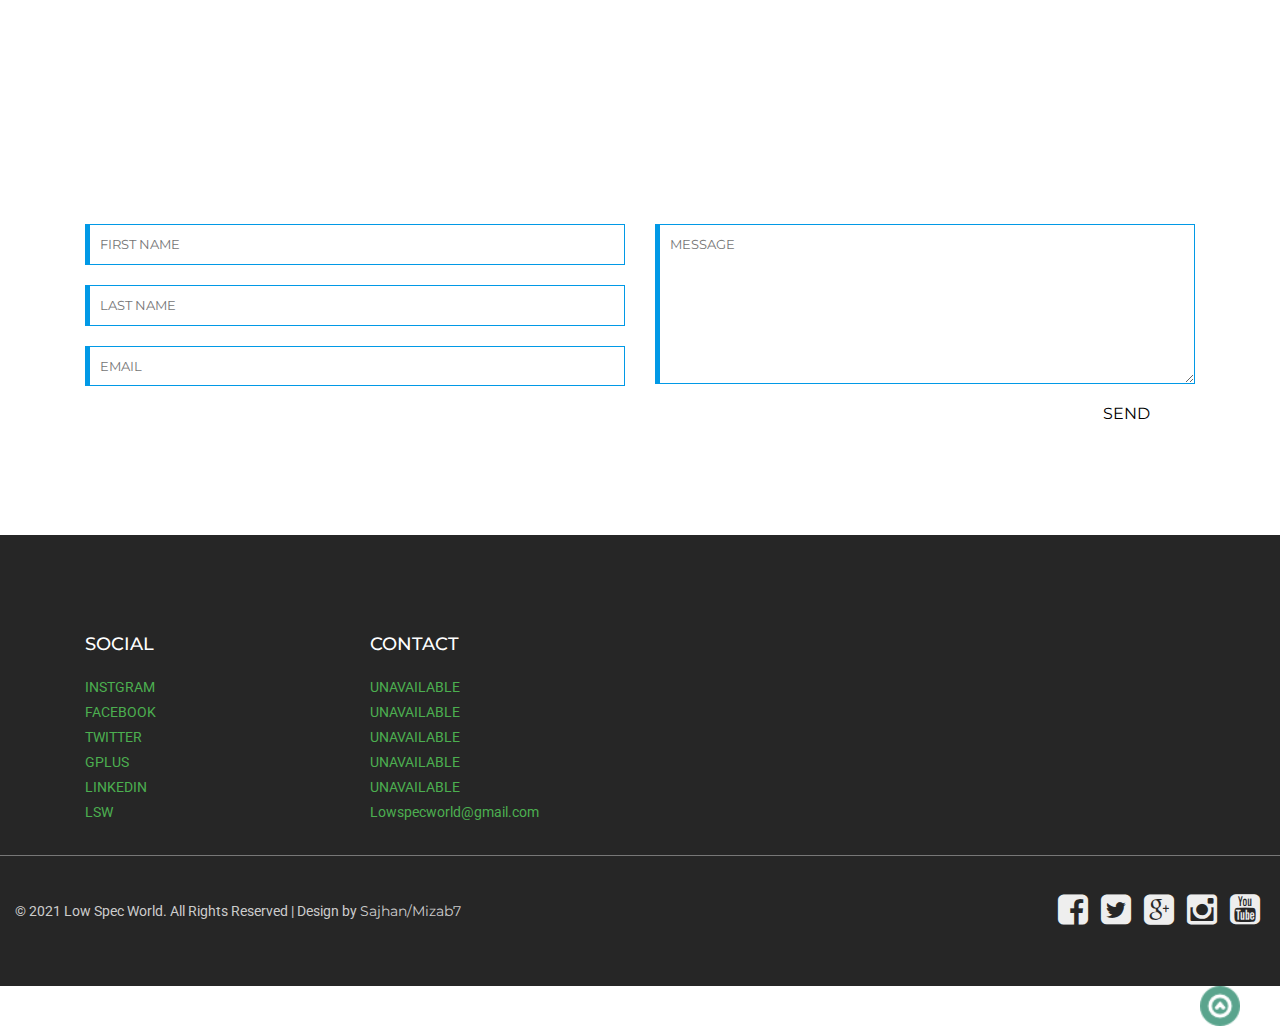
==== commit 755afe27: "update" ====
--- a/index.html
+++ b/index.html
@@ -1126,7 +1126,9 @@
 
 
 	<!-- Footer -->
-				<div class="col-md-3 agilefooterwthree-grid agilefooterwthree-grid3">
+      <div class="agilefooterwthree" id="agilefooterwthree">
+		<div class="container">
+				<div class="col-md-3 agilefooterwthree-grid agilefooterwthree-grid2">
 					<h4>SOCIAL</h4>
 					<ul>
 						<li><a href="#">INSTGRAM</a></li>
